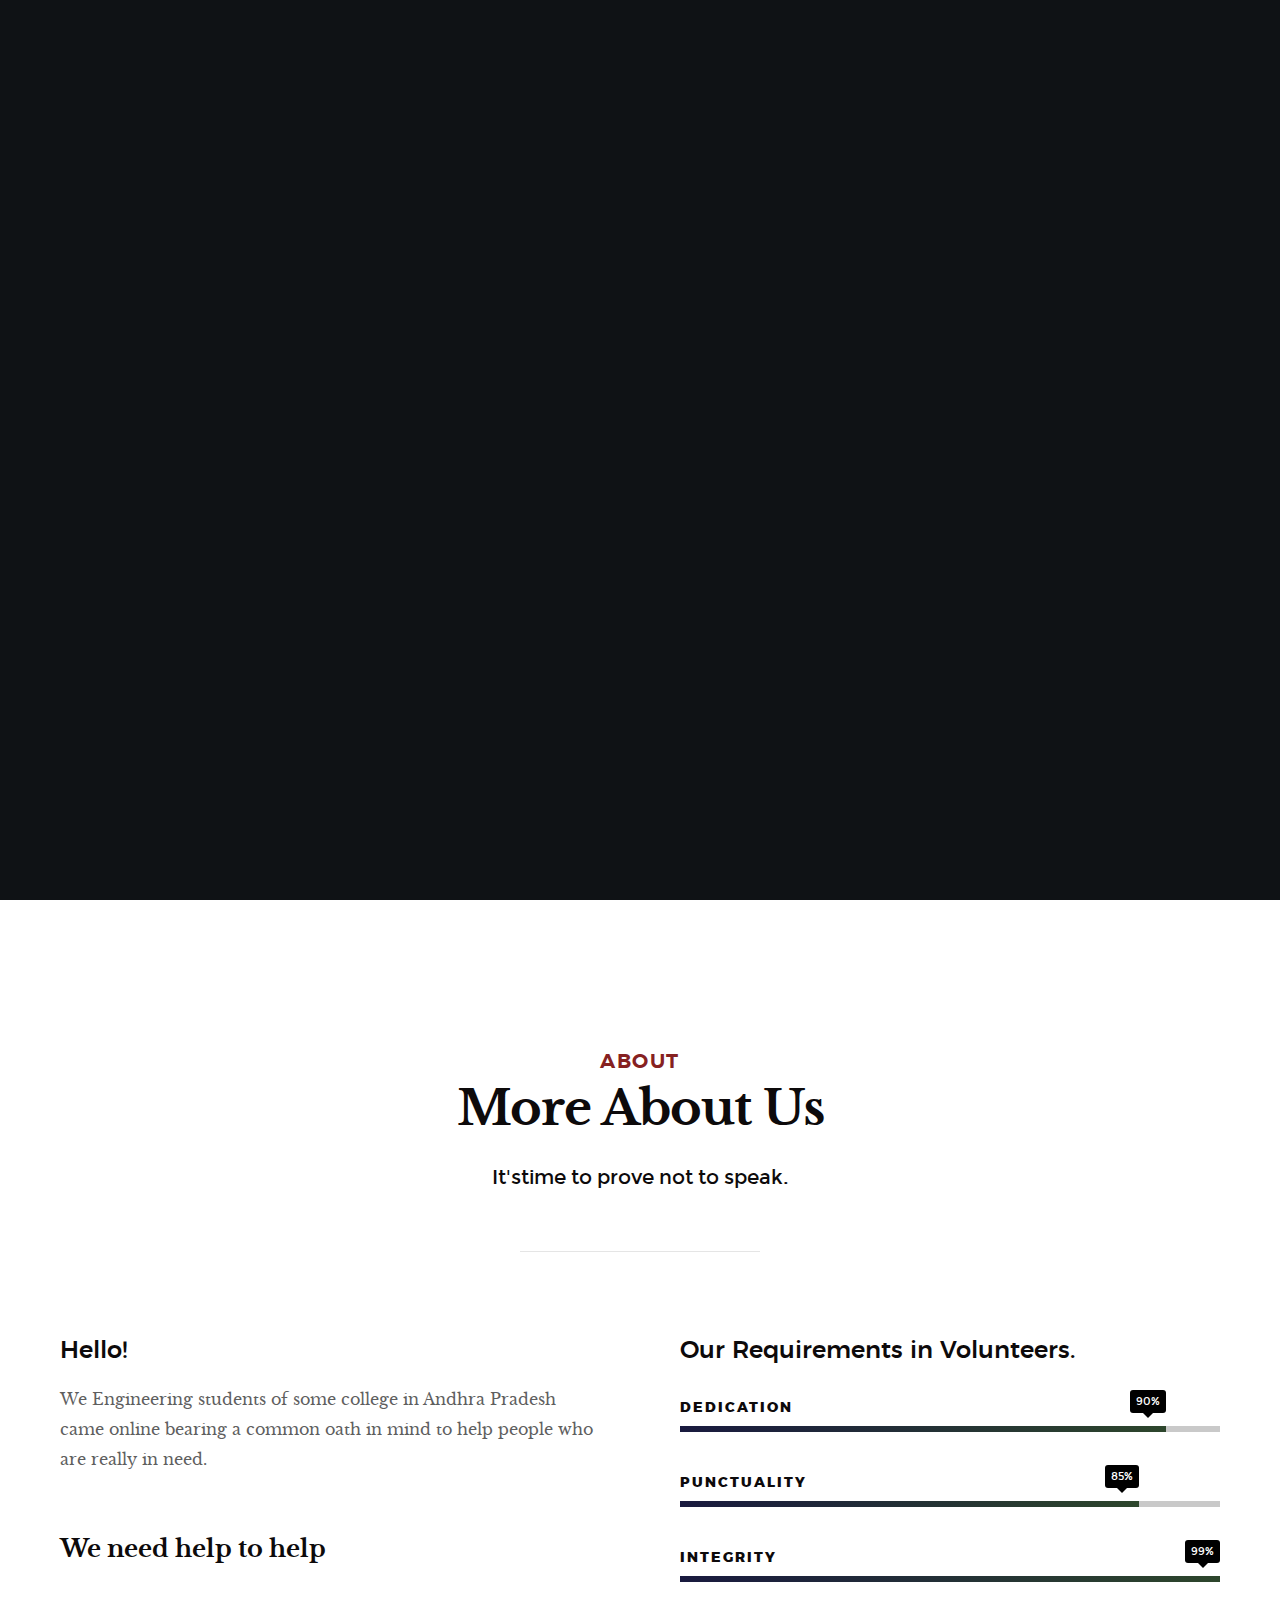
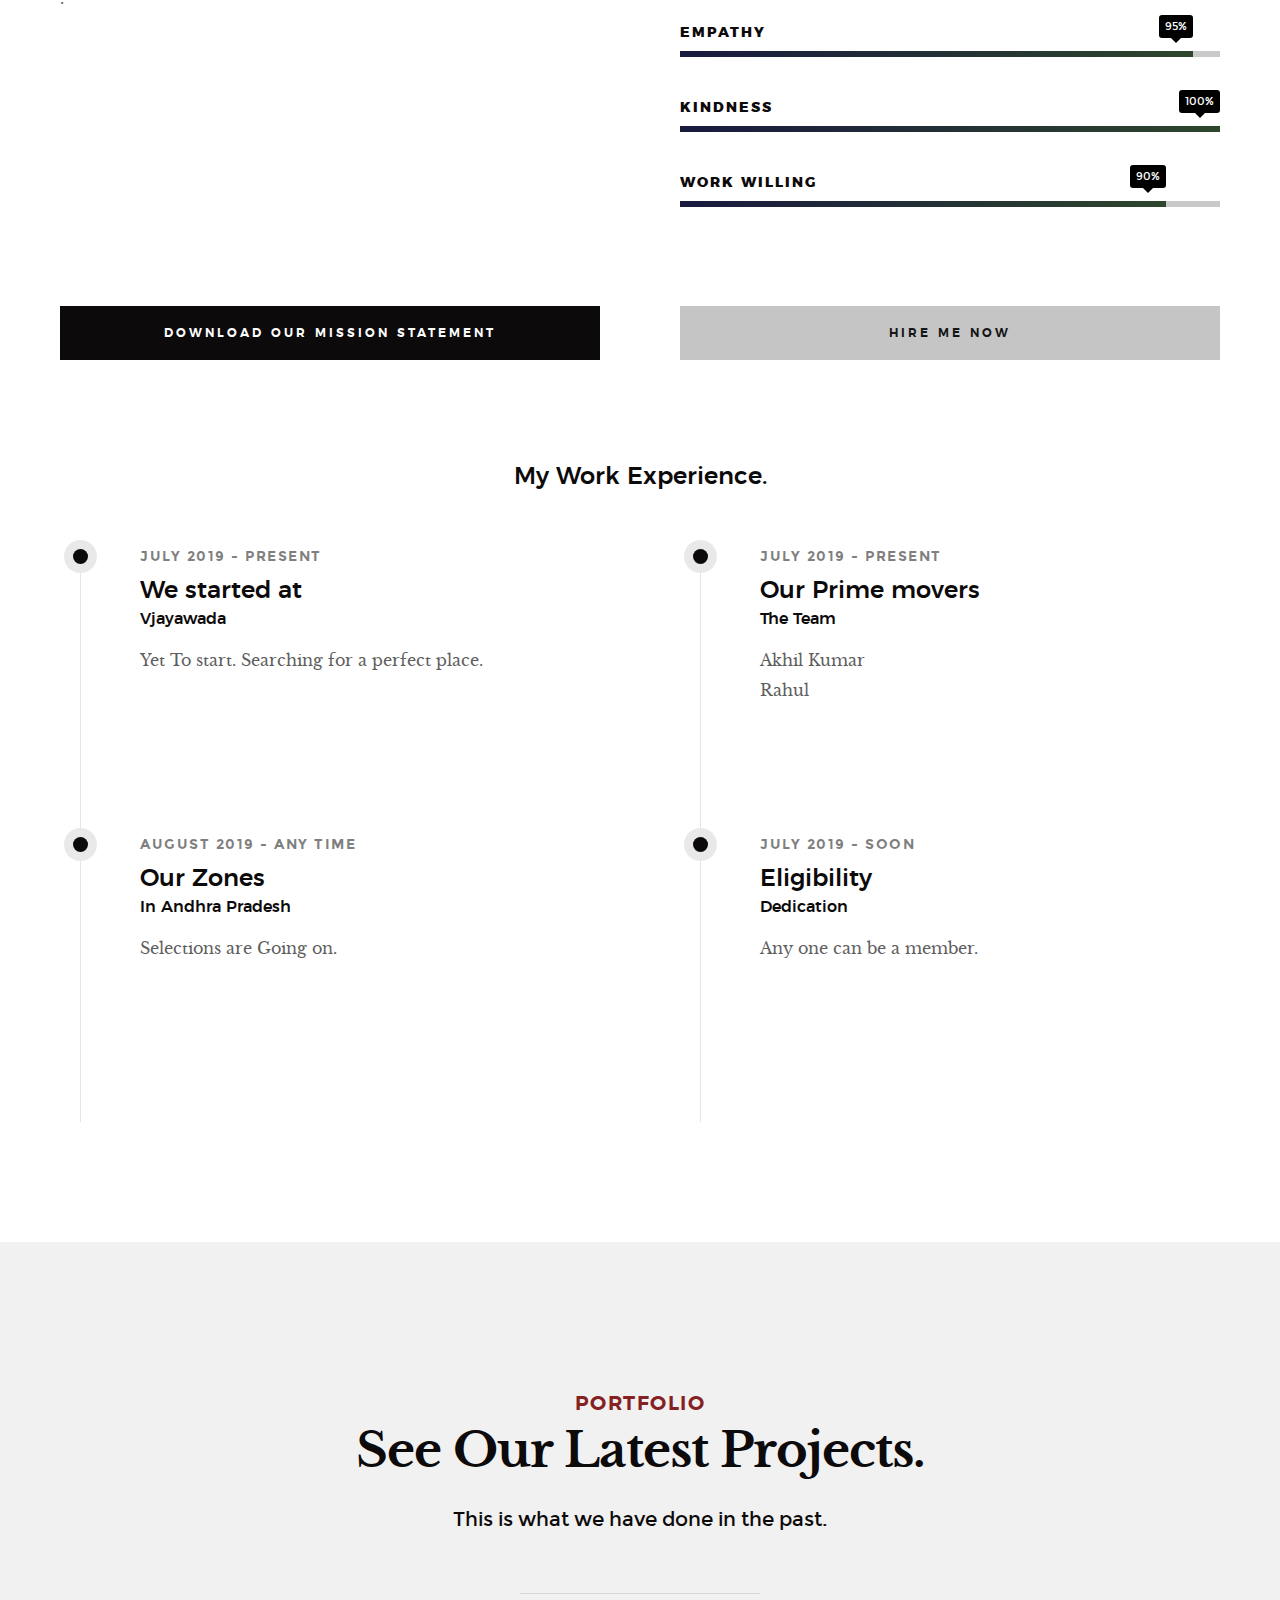
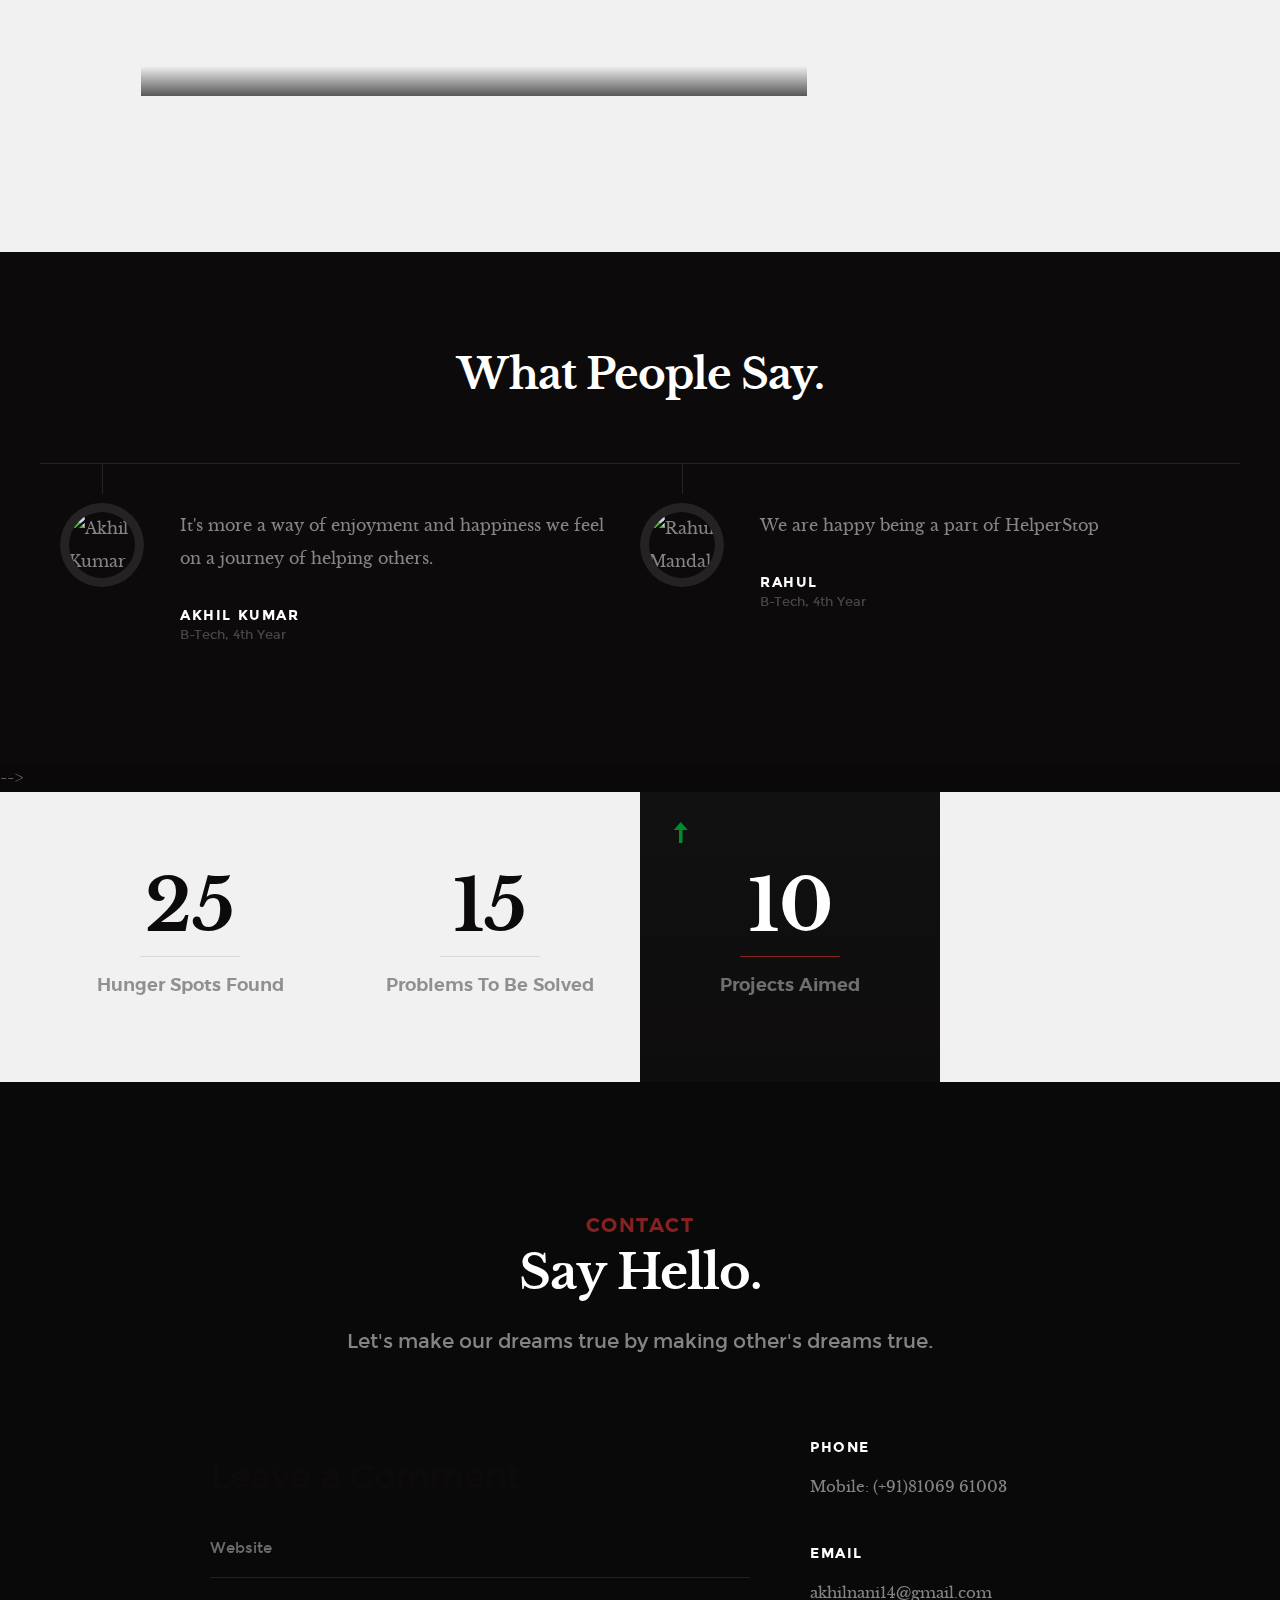
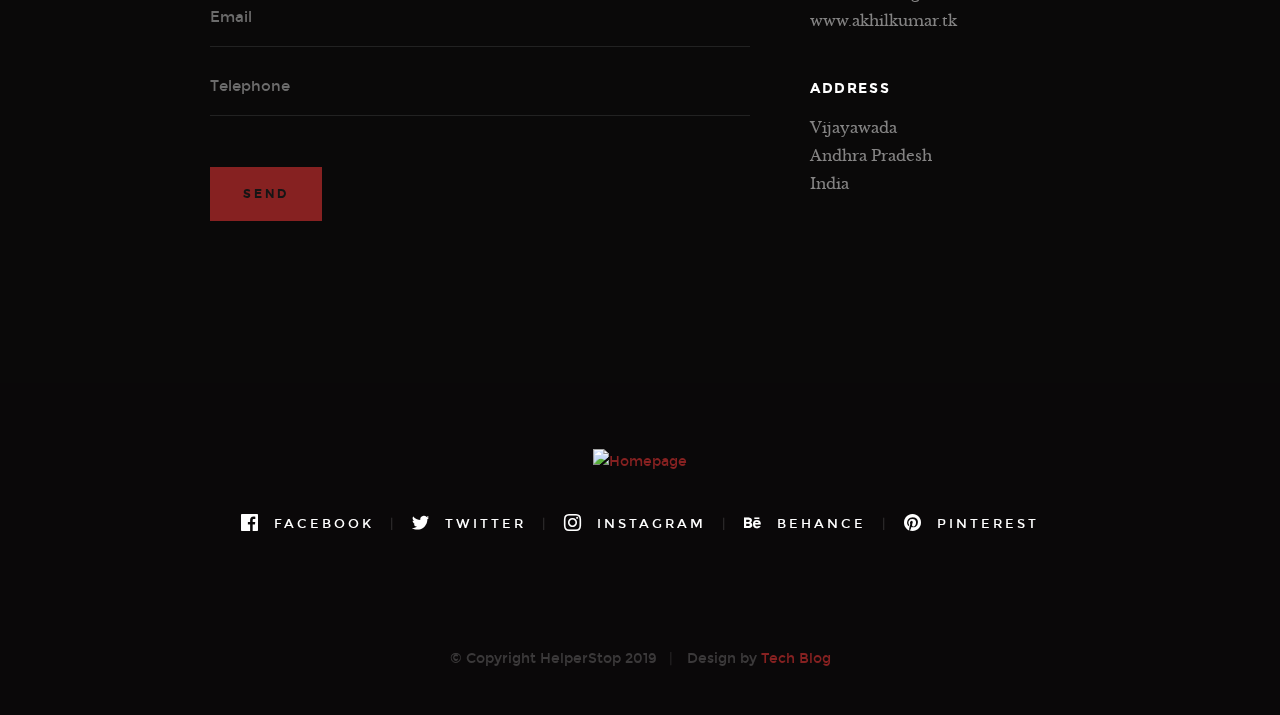
==== index.html @ 64adf46a "projects and author images" ====
﻿<!DOCTYPE html>
<!--[if lt IE 9 ]><html class="no-js oldie" lang="en"> <![endif]-->
<!--[if IE 9 ]><html class="no-js oldie ie9" lang="en"> <![endif]-->
<!--[if (gte IE 9)|!(IE)]><!-->
<html class="no-js" lang="en">
<!--<![endif]-->

<head>

    <!--- basic page needs
    ================================================== -->
    <meta charset="utf-8">
    <title>HelperStop</title>
    <meta name="description" content="A Stop to the Helpers">
    <meta name="author" content="Akhil,Rahul">

    <!-- mobile specific metas
    ================================================== -->
    <meta name="viewport" content="width=device-width, initial-scale=1">

    <!-- CSS
    ================================================== -->
    <link rel="stylesheet" href="css/base.css">
    <link rel="stylesheet" href="css/vendor.css">
    <link rel="stylesheet" href="css/main.css">

    <!-- script
    ================================================== -->
    <script src="js/modernizr.js"></script>
    <script src="js/pace.min.js"></script>

    <!-- favicons
    ================================================== -->
    <link rel="shortcut icon" href="logo.jpeg" type="image/x-icon">
    <link rel="icon" href="logo.jpeg" type="image/x-icon">

</head>

<body id="top">

    <!-- header
    ================================================== -->
    <header class="s-header">

        <div class="header-logo">
            <a class="site-logo" href="index.html"><img src="images/logo.jpeg" alt="Homepage"></a>
        </div>

        <nav class="header-nav-wrap">
            <ul class="header-nav">
                <li class="current"><a class="smoothscroll"  href="#home" title="home">Home</a></li>
                <li><a class="smoothscroll"  href="#about" title="about">About</a></li>
                <li><a class="smoothscroll"  href="#works" title="works">Works</a></li>
                <li><a class="smoothscroll"  href="#blog" title="blog">Blog</a></li>
                <li><a class="smoothscroll"  href="#contact" title="contact">Contact</a></li>
            </ul>
        </nav>

        <a class="header-menu-toggle" href="#0"><span>Menu</span></a>

    </header> <!-- end s-header -->


   <!-- home
   ================================================== -->
   <section id="home" class="s-home page-hero target-section" data-parallax="scroll" data-image-src="images/group.jpg" data-natural-width=3000 data-natural-height=2000 data-position-y=center>

        <div class="overlay"></div>
        <div class="shadow-overlay"></div>

        <div class="home-content">

            <div class="row home-content__main">

                <h3>Hello There</h3>

                <h1>
                    We are the team of HelperStop. </br>
                    We aim at helping people who are really in need. </br>
                 
                </h1>

                <div class="home-content__buttons">
                    <a href="#works" class="smoothscroll btn btn--stroke">
                        Latest Projects
                    </a>
                    <a href="#about" class="smoothscroll btn btn--stroke">
                        More About Us
                    </a>
                </div>

                <div class="home-content__scroll">
                    <a href="#about" class="scroll-link smoothscroll">
                        <span>Scroll Down</span>
                    </a>
                </div>

            </div>

        </div> <!-- end home-content -->

        <ul class="home-social">
            <li>
                <a href="#"><i class="im im-facebook" aria-hidden="true"></i><span>Facebook</span></a>
            </li>
            <li>
                <a href="#"><i class="im im-twitter" aria-hidden="true"></i><span>Twiiter</span></a>
            </li>
            <li>
                <a href="#"><i class="im im-instagram" aria-hidden="true"></i><span>Instagram</span></a>
            </li>
            <li>
                <a href="#"><i class="im im-behance" aria-hidden="true"></i><span>Behance</span></a>
            </li>
            <li>
                <a href="#"><i class="im im-pinterest" aria-hidden="true"></i><span>Pinterest</span></a>
            </li>
        </ul> 
        <!-- end home-social -->

    </section> <!-- end s-home -->


    <!-- about
    ================================================== -->
    <section id="about" class="s-about target-section">
        
        <div class="row narrow section-intro has-bottom-sep">
            <div class="col-full text-center">
                <h3>About</h3>
                <h1>More About Us</h1>
                <p class="lead">It'stime to prove not to speak.</p>
            </div>
        </div>

        <div class="row about-content">

            <div class="col-six tab-full left">
                <h3>Hello!</h3>

                <p>We Engineering students of some college in Andhra Pradesh came online bearing a common oath in mind to help people who are really in need.</p>

                <p>
                <b><h3>We need help to help</h3></b>.	
                </p>
            </div>

            <div class="col-six tab-full right">
                <h3>Our Requirements in Volunteers.</h3>

                <ul class="skill-bars">
                    <li>
                    <div class="progress percent90"><span>90%</span></div>
                    <strong>Dedication</strong>
                    </li>
                    <li>
                    <div class="progress percent85"><span>85%</span></div>
                    <strong>Punctuality</strong>
                    </li>
                    <li>
                    <div class="progress percent99"><span>99%</span></div>
                    <strong>Integrity</strong>
                    </li>
                    <li>
                    <div class="progress percent95"><span>95%</span></div>
                    <strong>Empathy</strong>
                    </li>
                    <li>
                    <div class="progress percent100"><span>100%</span></div>
                    <strong>Kindness</strong>
                    </li>   
                    <li>
                    <div class="progress percent90"><span>90%</span></div>
                    <strong>Work Willing</strong>
                    </li>   
                </ul>
            </div>

        </div> <!-- end about-content -->

        <div class="row about-content about-content--buttons">

            <div class="col-six tab-full left">
                <a href="AkhilKumarPenugondaResume.pdf" class="btn btn--primary full-width" download >Download our Mission Statement</a>
            </div>
            <div class="col-six tab-full right">
                <a href="https://forms.gle/EkLf63DXoW6tfyww8" class="btn full-width">Hire Me Now</a>
            </div>

        </div> <!-- end about-content buttons -->

        <div class="row about-content about-content--timeline">

            <div class="col-full text-center">
                <h3>My Work Experience.</h3>
            </div>

            <div class="col-six tab-full left">
                <div class="timeline">

                    <div class="timeline__block">
                        <div class="timeline__bullet"></div>
                        <div class="timeline__header">
                            <p class="timeline__timeframe">July 2019 - Present</p>
                            <h3>We started at</h3>
                            <h5>Vjayawada</h5>
                        </div>
                        <div class="timeline__desc">
                            <p>Yet To start. Searching for a perfect place.</p>
                        </div>
                    </div> <!-- end timeline__block -->

                    <div class="timeline__block">
                        <div class="timeline__bullet"></div>
                        <div class="timeline__header">
                            <p class="timeline__timeframe">August 2019 - Any Time</p>
                            <h3>Our Zones</h3>
                            <h5>In Andhra Pradesh</h5>
                        </div>
                        <div class="timeline__desc">	
                            <p>Selections are Going on.</p>
                        </div>
                    </div> <!-- end timeline__block -->

                </div> <!-- end timeline -->
            </div> <!-- end left -->

            <div class="col-six tab-full right">
                <div class="timeline">

                    <div class="timeline__block">
                        <div class="timeline__bullet"></div>
                        <div class="timeline__header">
                            <p class="timeline__timeframe">July 2019 - Present</p>
                            <h3>Our Prime movers</h3>
                            <h5>The Team</h5>
                        </div>
                        <div class="timeline__desc">
                            <p>Akhil Kumar</br>Rahul</br></p>
                        </div>
                    </div> <!-- end timeline__block -->

                    <div class="timeline__block">
                        <div class="timeline__bullet"></div>
                        <div class="timeline__header">
                            <p class="timeline__timeframe">July 2019 - Soon</p>
                            <h3>Eligibility</h3>
                            <h5>Dedication</h5>
                        </div>
                        <div class="timeline__desc">
                            <p>Any one can be a member.</p>
                        </div>
                    </div> <!-- end timeline__block -->

                </div> <!-- end timeline -->
            </div> <!-- end right -->

        </div> <!-- end about-content timeline -->

    </section> <!-- end about -->
    

    <!-- works
    ================================================== -->
    <section id="works" class="s-works target-section">

        <div class="row narrow section-intro has-bottom-sep">
            <div class="col-full">
                <h3>Portfolio</h3>
                <h1>See Our Latest Projects.</h1>
                
                <p class="lead">This is what we have done in the past.</p>
            </div>
        </div>

        <div class="row masonry-wrap">
            <div class="masonry">

                <div class="masonry__brick">
                    <div class="item-folio">

                        <div class="item-folio__thumb">
                            <a href="images/portfolio/gallery/group1.jpg" class="thumb-link" title="On a Hill" data-size="1050x700">
                                <img src="images/portfolio/group1.jpg" 
                                     srcset="images/portfolio/group1.jpg 1x, images/portfolio/group1.jpg 2x" alt="">
                                <span class="shadow-overlay"></span>
                            </a>
                        </div>

                        <div class="item-folio__text">
                            <h3 class="item-folio__title">
                                On a Hill Top
                            </h3>
                            <p class="item-folio__cat">
                                We Care For Others 
                            </p>
                        </div>

                        <a href="https://www.behance.net/" class="item-folio__project-link" title="Project link">
                            <i class="im im-link"></i>
                        </a>

                        <div class="item-folio__caption">
                            <p>Its all For All.</p>
                        </div>

                    </div> <!-- end item-folio -->
                </div> <!-- end masonry__brick -->

                <div class="masonry__brick">
                    <div class="item-folio">

                        <div class="item-folio__thumb">
                            <a href="images/portfolio/gallery/group2.jpg" class="thumb-link" title="Lighthouse" data-size="1050x700">
                                <img src="images/portfolio/group2.jpg" 
                                     srcset="images/portfolio/group2.jpg 1x, images/portfolio/group2.jpg 2x" alt="">
                                <span class="shadow-overlay"></span>
                            </a>
                        </div>

                        <div class="item-folio__text">
                            <h3 class="item-folio__title">
                                Devotional
                            </h3>
                            <p class="item-folio__cat">
                                Being Devine
                            </p>
                        </div>

                        <a href="https://www.behance.net/" class="item-folio__project-link" title="Project link">
                            <i class="im im-link"></i>
                        </a>

                        <div class="item-folio__caption">
                            <p>Nill</p>
                        </div>

                    </div> <!-- end item-folio -->
                </div> <!-- end masonry__brick -->



            </div>
        </div> <!-- end masonry -->

    </section> <!-- end works -->



    <!-- testimonials
    ================================================== -->
    <div class="s-testimonials">

        <div class="overlay"></div>

        <div class="row testimonials-header">
            <div class="col-full">
                <h1 class="h02">What People Say.</h1>
            </div>
        </div>

        <div class="row testimonials">

            <div class="col-full testimonials__slider">

                <div class="testimonials__slide">
                    <img src="https://i1.rgstatic.net/ii/profile.image/641724917485570-1530010551975_Q512/Akhil_Kumar_Penugonda.jpg" alt="Akhil Kumar" class="testimonials__avatar">
                    <p>It's more a way of enjoyment and happiness we feel on a journey of helping others.</p>
                    <div class="testimonials__author h06">
                        Akhil Kumar
                        <span>B-Tech, 4th Year</span>
                    </div>
                </div>

                <div class="testimonials__slide">
                    <img src="images/avatars/rahul.jpg" alt="Rahul Mandali" class="testimonials__avatar">
                    <p> We are happy being a part of HelperStop</p>
                    <div class="testimonials__author h06">
                        Rahul
                        <span>B-Tech, 4th Year</span>
                    </div>
                </div>

                
                
            </div> <!-- end testimonials__slider -->

        </div> <!-- end testimonials -->

    </div> <!-- end s-testimonials -->
            

-->
    <!-- s-cta
    ================================================== -->
    


    <!-- s-stats
    ================================================== -->
    <section id="stats" class="s-stats">
        <div class="row block-1-4 block-tab-1-2 block-mob-full stats">

            <div class="col-block stats__col ">
                <div class="stats__count">
                    25
                </div>
                <h4>Hunger Spots Found</h4>
            </div>
            <div class="col-block stats__col">
                <div class="stats__count">
                    15
                </div>
                <h4>Problems To Be Solved</h4>
            </div>
            <div class="col-block stats__col stats__col--highlight">
                <div class="stats__upsign">
                    <a href="#"><i class="im im-arrow-up" aria-hidden="true"></i></a>
                </div>
                <div class="stats__count">
                    10
                </div>
                <h4>Projects Aimed</h4>
            </div>
           <!-- <div class="col-block stats__col">
                <div class="stats__count">
                    <a href="#"><i class="im im-arrow-up" aria-hidden="true"></i></a>
                    10
                </div>
                <h4>Group Projects</h4> 
            </div>
-->
        </div>
    </section> <!-- end s-stats -->


    <!-- s-stats
    ================================================== -->
    <section id="contact" class="s-contact target-section">

        <div class="overlay"></div>

        <div class="row narrow section-intro">
            <div class="col-full">
                <h3>Contact</h3>
                <h1>Say Hello.</h1>
                
                <p class="lead">Let's make our dreams true by making other's dreams true.</p>
            </div>
        </div>

        <div class="row contact__main">
            <div class="col-eight tab-full contact__form">
                <h1>Leave a Comment</h1>
<form action="https://getform.io/f/1d05db59-6ff9-4479-94ba-a0eb5fb3a75a" method="POST">
    <fieldset>
<div class="form-field">
    <input type="text" class="full-width" placeholder="Website" name="name"></div>
  <div class="form-field">  <input type="email" id="cEmail"  class="full-width" placeholder="Email" name="email"></div>
  <div class="form-field">  <input type="tel" class="full-width" placeholder="Telephone" name="tel"></div>
    <button type="submit">Send</button>
</fieldset>
</form>           
            </div>
            <div class="col-four tab-full contact__infos">
                <h4 class="h06">Phone</h4>
                <p>
                Mobile: (+91)81069 61003<br>
                
                </p>

                <h4 class="h06">Email</h4>
                <p>akhilnani14@gmail.com<br>
                www.akhilkumar.tk
                </p>

                <h4 class="h06">Address</h4>
                <p>
                Vijayawada<br>
                Andhra Pradesh<br>
                India
                </p>
            </div>

        </div>

    </section> <!-- end s-contact -->


    <!-- footer
    ================================================== -->
    <footer>
        <div class="row">
            <div class="col-full">

                <div class="footer-logo">
                    <a class="footer-site-logo" href="#0"><img src="images/logo.jpeg" alt="Homepage"></a>
                </div>

                <ul class="footer-social">
                    <li><a href="#0">
                        <i class="im im-facebook" aria-hidden="true"></i>
                        <span>Facebook</span>
                    </a></li>
                    <li><a href="#0">
                        <i class="im im-twitter" aria-hidden="true"></i>
                        <span>Twitter</span>
                    </a></li>
                    <li><a href="#0">
                        <i class="im im-instagram" aria-hidden="true"></i>
                        <span>Instagram</span>
                    </a></li>
                    <li><a href="#0">
                        <i class="im im-behance" aria-hidden="true"></i>
                        <span>Behance</span>
                    </a></li>
                    <li><a href="#0">
                        <i class="im im-pinterest" aria-hidden="true"></i>
                        <span>Pinterest</span>
                    </a></li>
                </ul>
                    
            </div>
        </div>

        <div class="row footer-bottom">

            <div class="col-twelve">
                <div class="copyright">
                    <span>© Copyright HelperStop 2019</span> 
                    <span>Design by <a href="https://www.roamerworld.blogspot.com/">Tech Blog</a></span>	
                </div>

                <div class="go-top">
                <a class="smoothscroll" title="Back to Top" href="#top"><i class="im im-arrow-up" aria-hidden="true"></i></a>
                </div>
            </div>

        </div> <!-- end footer-bottom -->

    </footer> <!-- end footer -->


    <!-- photoswipe background
    ================================================== -->
    <div aria-hidden="true" class="pswp" role="dialog" tabindex="-1">

        <div class="pswp__bg"></div>
        <div class="pswp__scroll-wrap">

            <div class="pswp__container">
                <div class="pswp__item"></div>
                <div class="pswp__item"></div>
                <div class="pswp__item"></div>
            </div>

            <div class="pswp__ui pswp__ui--hidden">
                <div class="pswp__top-bar">
                    <div class="pswp__counter"></div><button class="pswp__button pswp__button--close" title="Close (Esc)"></button> <button class="pswp__button pswp__button--share" title=
                    "Share"></button> <button class="pswp__button pswp__button--fs" title="Toggle fullscreen"></button> <button class="pswp__button pswp__button--zoom" title=
                    "Zoom in/out"></button>
                    <div class="pswp__preloader">
                        <div class="pswp__preloader__icn">
                            <div class="pswp__preloader__cut">
                                <div class="pswp__preloader__donut"></div>
                            </div>
                        </div>
                    </div>
                </div>
                <div class="pswp__share-modal pswp__share-modal--hidden pswp__single-tap">
                    <div class="pswp__share-tooltip"></div>
                </div><button class="pswp__button pswp__button--arrow--left" title="Previous (arrow left)"></button> <button class="pswp__button pswp__button--arrow--right" title=
                "Next (arrow right)"></button>
                <div class="pswp__caption">
                    <div class="pswp__caption__center"></div>
                </div>
            </div>

        </div>

    </div><!-- end photoSwipe background -->

    <div id="preloader">
        <div id="loader"></div>
    </div>


    <!-- Java Script
    ================================================== -->
    <script src="js/jquery-3.2.1.min.js"></script>
    <script src="js/plugins.js"></script>
    <script src="js/main.js"></script>

</body>

</html>
---- css/base.css ----
/* =================================================================== 
 *
 *  Hola v1.0 Base Stylesheet
 *  10-02-2017
 *  ------------------------------------------------------------------
 *
 *  TOC:
 *  # Normalize
 *  # Basic/base setup styles
 *      ## Media
 *      ## Typography resets
 *      ## links
 *      ## inputs
 *  # grid
 *      ## medium size devices
 *      ## tablets
 *      ## mobile devices
 *      ## small mobile devices
 *  # block grids
 *      ## medium size devices
 *      ## tablets
 *      ## mobile devices
 *      ## small mobile devices
 *  # MISC
 *
 * =================================================================== */


/* ===================================================================
 * # normalize
 * normalize.css v5.0.0 | MIT License | 
 * github.com/necolas/normalize.css
 *
 * ------------------------------------------------------------------- */

html {
    font-family: sans-serif;
    line-height: 1.15;
    -ms-text-size-adjust: 100%;
    -webkit-text-size-adjust: 100%;
}

body {
    margin: 0;
}

article, aside, footer, header, nav, section {
    display: block;
}

h1 {
    font-size: 2em;
    margin: 0.67em 0;
}

figcaption, figure, main {
    display: block;
}

figure {
    margin: 1em 40px;
}

hr {
    box-sizing: content-box;
    height: 0;
    overflow: visible;
}

pre {
    font-family: monospace, monospace;
    font-size: 1em;
}

a {
    background-color: transparent;
    -webkit-text-decoration-skip: objects;
}

a:active, a:hover {
    outline-width: 0;
}

abbr[title] {
    border-bottom: none;
    text-decoration: underline;
    text-decoration: underline dotted;
}

b, strong {
    font-weight: inherit;
}

b, strong {
    font-weight: bolder;
}

code, kbd, samp {
    font-family: monospace, monospace;
    font-size: 1em;
}

dfn {
    font-style: italic;
}

mark {
    background-color: #ff0;
    color: #000;
}

small {
    font-size: 80%;
}

sub, sup {
    font-size: 75%;
    line-height: 0;
    position: relative;
    vertical-align: baseline;
}

sub {
    bottom: -0.25em;
}

sup {
    top: -0.5em;
}

audio, video {
    display: inline-block;
}

audio:not([controls]) {
    display: none;
    height: 0;
}

img {
    border-style: none;
}

svg:not(:root) {
    overflow: hidden;
}

button, input, optgroup, select, textarea {
    font-family: sans-serif;
    font-size: 100%;
    line-height: 1.15;
    margin: 0;
}

button, input {
    overflow: visible;
}

button, select {
    text-transform: none;
}

button, html [type="button"], [type="reset"], [type="submit"] {
    -webkit-appearance: button;
}

button::-moz-focus-inner, [type="button"]::-moz-focus-inner, [type="reset"]::-moz-focus-inner, [type="submit"]::-moz-focus-inner {
    border-style: none;
    padding: 0;
}

button:-moz-focusring, [type="button"]:-moz-focusring, [type="reset"]:-moz-focusring, [type="submit"]:-moz-focusring {
    outline: 1px dotted ButtonText;
}

fieldset {
    border: 1px solid #c0c0c0;
    margin: 0 2px;
    padding: 0.35em 0.625em 0.75em;
}

legend {
    box-sizing: border-box;
    color: inherit;
    display: table;
    max-width: 100%;
    padding: 0;
    white-space: normal;
}

progress {
    display: inline-block;
    vertical-align: baseline;
}

textarea {
    overflow: auto;
}

[type="checkbox"], [type="radio"] {
    box-sizing: border-box;
    padding: 0;
}

[type="number"]::-webkit-inner-spin-button, [type="number"]::-webkit-outer-spin-button {
    height: auto;
}

[type="search"] {
    -webkit-appearance: textfield;
    outline-offset: -2px;
}

[type="search"]::-webkit-search-cancel-button, [type="search"]::-webkit-search-decoration {
    -webkit-appearance: none;
}

::-webkit-file-upload-button {
    -webkit-appearance: button;
    font: inherit;
}

details, menu {
    display: block;
}

summary {
    display: list-item;
}

canvas {
    display: inline-block;
}

template {
    display: none;
}

[hidden] {
    display: none;
}


/* ===================================================================
 * # basic/base setup styles - (_basic.scss)
 *
 * ------------------------------------------------------------------- */

html {
    font-size: 62.5%;
    box-sizing: border-box;
}

*, *::before, *::after {
    box-sizing: inherit;
}

body {
    font-weight: normal;
    line-height: 1;
    word-wrap: break-word;
    text-rendering: optimizeLegibility;
    -webkit-overflow-scrolling: touch;
    -webkit-text-size-adjust: none;
}

body, input, button {
    -moz-osx-font-smoothing: grayscale;
    -webkit-font-smoothing: antialiased;
}


/* ------------------------------------------------------------------- 
 * ## Media - (_basic.scss)
 * ------------------------------------------------------------------- */

img, video {
    max-width: 100%;
    height: auto;
}


/* ------------------------------------------------------------------- 
 * ## Typography resets - (_basic.scss)
 * ------------------------------------------------------------------- */

div, dl, dt, dd, ul, ol, li, h1, h2, h3, h4, h5, h6, pre, form, p, blockquote, th, td {
    margin: 0;
    padding: 0;
}

h1, h2, h3, h4, h5, h6 {
    -webkit-font-smoothing: auto;
    -webkit-font-smoothing: antialiased;
    -webkit-font-variant-ligatures: common-ligatures;
    -moz-font-variant-ligatures: common-ligatures;
    font-variant-ligatures: common-ligatures;
    text-rendering: optimizeLegibility;
}

em, i {
    font-style: italic;
    line-height: inherit;
}

strong, b {
    font-weight: bold;
    line-height: inherit;
}

small {
    font-size: 60%;
    line-height: inherit;
}

ol, ul {
    list-style: none;
}

li {
    display: block;
}


/* ------------------------------------------------------------------- 
 * ## links - (_basic.scss)
 * ------------------------------------------------------------------- */

a {
    text-decoration: none;
    line-height: inherit;
}

a img {
    border: none;
}


/* ------------------------------------------------------------------- 
 * ## inputs - (_basic.scss)
 * ------------------------------------------------------------------- */

fieldset {
    margin: 0;
    padding: 0;
}

input[type="email"], 
input[type="number"], 
input[type="search"], 
input[type="text"], 
input[type="tel"], 
input[type="url"], 
input[type="password"], textarea {
    -webkit-appearance: none;
    -moz-appearance: none;
    -ms-appearance: none;
    -o-appearance: none;
    appearance: none;
}


/* ===================================================================
 * # grid - (_grid.scss)
 *
 * ------------------------------------------------------------------- */

.row {
    width: 94%;
    max-width: 1200px;
    margin: 0 auto;
}

.row:after {
    content: "";
    display: table;
    clear: both;
}

.row .row {
    width: auto;
    max-width: none;
    margin-left: -20px;
    margin-right: -20px;
}


/* column blocks
 * -------------------------------------- */

[class*="col-"] {
    float: left;
}

[class*="col-"] + [class*="col-"].end {
    float: right;
}

[class*="col-"] {
    padding: 0 20px;
}


/* column width classes 
 * -------------------------------------- */

.col-one {
    width: 8.33333%;
}

.col-two, .col-1-6 {
    width: 16.66667%;
}

.col-three, .col-1-4 {
    width: 25%;
}

.col-four, .col-1-3 {
    width: 33.33333%;
}

.col-five {
    width: 41.66667%;
}

.col-six, .col-1-2 {
    width: 50%;
}

.col-seven {
    width: 58.33333%;
}

.col-eight, .col-2-3 {
    width: 66.66667%;
}

.col-nine, .col-3-4 {
    width: 75%;
}

.col-ten, .col-5-6 {
    width: 83.33333%;
}

.col-eleven {
    width: 91.66667%;
}

.col-twelve, .col-full {
    width: 100%;
}


/* ------------------------------------------------------------------- 
 * ## medium size devices - (_grid.scss)
 * ------------------------------------------------------------------- */

@media only screen and (max-width: 1200px) {
    .row .row {
        margin-left: -15px;
        margin-right: -15px;
    }
    [class*="col-"] {
        padding: 0 15px;
    }
    .md-two, .md-1-6 {
        width: 16.66667%;
    }
    .md-one {
        width: 8.33333%;
    }
    .md-three, .md-1-4 {
        width: 25%;
    }
    .md-four, .md-1-3 {
        width: 33.33333%;
    }
    .md-five {
        width: 41.66667%;
    }
    .md-six, .md-1-2 {
        width: 50%;
    }
    .md-seven {
        width: 58.33333%;
    }
    .md-eight, .md-2-3 {
        width: 66.66667%;
    }
    .md-nine, .md-3-4 {
        width: 75%;
    }
    .md-ten, .md-5-6 {
        width: 83.33333%;
    }
    .md-eleven {
        width: 91.66667%;
    }
    .md-twelve, .md-full {
        width: 100%;
    }
}


/* ------------------------------------------------------------------- 
 * ## tablets - (_grid.scss)
 * ------------------------------------------------------------------- */

@media only screen and (max-width: 800px) {
    .row {
        width: 90%;
    }
    .tab-1-4 {
        width: 25%;
    }
    .tab-1-3 {
        width: 33.33333%;
    }
    .tab-1-2 {
        width: 50%;
    }
    .tab-2-3 {
        width: 66.66667%;
    }
    .tab-3-4 {
        width: 75%;
    }
    .tab-full {
        width: 100%;
    }
}


/* ------------------------------------------------------------------- 
 * ## mobile devices - (_grid.scss)
 * ------------------------------------------------------------------- */

@media only screen and (max-width: 600px) {
    .row {
        width: auto;
        padding-left: 25px;
        padding-right: 25px;
    }
    .row .row {
        margin-left: -10px;
        margin-right: -10px;
    }
    [class*="col-"] {
        padding: 0 10px;
    }
    .mob-1-4 {
        width: 25%;
    }
    .mob-1-3 {
        width: 33.33333%;
    }
    .mob-1-2 {
        width: 50%;
    }
    .mob-2-3 {
        width: 66.66667%;
    }
    .mob-3-4 {
        width: 75%;
    }
    .mob-full {
        width: 100%;
    }
}


/* ------------------------------------------------------------------- 
 * ## small mobile devices - (_grid.scss) 
 * ------------------------------------------------------------------- */


/* stack columns on small mobile devices
 * ------------------------------------------------------------------- */

@media only screen and (max-width: 400px) {
    .row .row {
        padding-left: 0;
        padding-right: 0;
        margin-left: 0;
        margin-right: 0;
    }
    [class*="col-"] {
        width: 100% !important;
        float: none !important;
        clear: both !important;
        margin-left: 0;
        margin-right: 0;
        padding: 0;
    }
    [class*="col-"] + [class*="col-"].end {
        float: none;
    }
}


/* ===================================================================
 * # block grids - (_grid.scss)
 * ------------------------------------------------------------------- */


/*   Equally-sized columns define at row level
 * ------------------------------------------------------------------- */

[class*="block-"]:after {
    content: "";
    display: table;
    clear: both;
}

.block-1-6 .col-block {
    width: 16.66667%;
}

.block-1-5 .col-block {
    width: 20%;
}

.block-1-4 .col-block {
    width: 25%;
}

.block-1-3 .col-block {
    width: 33.33333%;
}

.block-1-2 .col-block {
    width: 50%;
}


/**
 * Clearing for block grid columns. Allow columns with 
 * different heights to align properly.
 */

.block-1-6 .col-block:nth-child(6n+1), 
.block-1-5 .col-block:nth-child(5n+1), 
.block-1-4 .col-block:nth-child(4n+1), 
.block-1-3 .col-block:nth-child(3n+1), 
.block-1-2 .col-block:nth-child(2n+1) {
    clear: both;
}


/* ------------------------------------------------------------------- 
 * ## medium size devices - (_grid.scss)
 * ------------------------------------------------------------------- */

@media only screen and (max-width: 1200px) {
    .block-m-1-6 .col-block {
        width: 16.66667%;
    }
    .block-m-1-5 .col-block {
        width: 20%;
    }
    .block-m-1-4 .col-block {
        width: 25%;
    }
    .block-m-1-3 .col-block {
        width: 33.33333%;
    }
    .block-m-1-2 .col-block {
        width: 50%;
    }
    .block-m-full .col-block {
        width: 100%;
        clear: both;
    }
    [class*="block-m-"] .bgrid:nth-child(n) {
        clear: none;
    }
    .block-m-1-6 .col-block:nth-child(6n+1), 
    .block-m-1-5 .col-block:nth-child(5n+1), 
    .block-m-1-4 .col-block:nth-child(4n+1), 
    .block-m-1-3 .col-block:nth-child(3n+1), 
    .block-m-1-2 .col-block:nth-child(2n+1) {
        clear: both;
    }
}


/* ------------------------------------------------------------------- 
 * ## tablets - (_grid.scss)
 * ------------------------------------------------------------------- */

@media only screen and (max-width: 800px) {
    .block-tab-1-6 .col-block {
        width: 16.66667%;
    }
    .block-tab-1-5 .col-block {
        width: 20%;
    }
    .block-tab-1-4 .col-block {
        width: 25%;
    }
    .block-tab-1-3 .col-block {
        width: 33.33333%;
    }
    .block-tab-1-2 .col-block {
        width: 50%;
    }
    .block-tab-full .col-block {
        width: 100%;
        clear: both;
    }
    [class*="block-tab-"] .bgrid:nth-child(n) {
        clear: none;
    }
    .block-tab-1-6 .col-block:nth-child(6n+1), 
    .block-tab-1-6 .col-block:nth-child(5n+1), 
    .block-tab-1-4 .col-block:nth-child(4n+1), 
    .block-tab-1-3 .col-block:nth-child(3n+1), 
    .block-tab-1-2 .col-block:nth-child(2n+1) {
        clear: both;
    }
}


/* ------------------------------------------------------------------- 
 * ## mobile devices - (_grid.scss)
 * ------------------------------------------------------------------- */

@media only screen and (max-width: 600px) {
    .block-mob-1-6 .col-block {
        width: 16.66667%;
    }
    .block-mob-1-5 .col-block {
        width: 20%;
    }
    .block-mob-1-4 .col-block {
        width: 25%;
    }
    .block-mob-1-3 .col-block {
        width: 33.33333%;
    }
    .block-mob-1-2 .col-block {
        width: 50%;
    }
    .block-mob-full .col-block {
        width: 100%;
        clear: both;
    }
    [class*="block-mob-"] .bgrid:nth-child(n) {
        clear: none;
    }
    .block-mob-1-6 .col-block:nth-child(6n+1), 
    .block-mob-1-5 .col-block:nth-child(5n+1), 
    .block-mob-1-4 .col-block:nth-child(4n+1), 
    .block-mob-1-3 .col-block:nth-child(3n+1), 
    .block-mob-1-2 .col-block:nth-child(2n+1) {
        clear: both;
    }
}


/* ------------------------------------------------------------------- 
 * ## small mobile devices - (_grid.scss) 
 * ------------------------------------------------------------------- */


/* stack columns on small mobile devices
 * ------------------------------------------------------------------- */

@media only screen and (max-width: 400px) {
    .stack .col-block {
        width: 100% !important;
        float: none !important;
        clear: both !important;
        margin-left: 0;
        margin-right: 0;
    }
}


/* ===================================================================
 * # MISC  - (_grid.scss)
 *
 * ------------------------------------------------------------------- */

.group:after {
    content: "";
    display: table;
    clear: both;
}


/* Misc Helper Styles
 * -------------------------------------- */

.is-hidden {
    display: none;
}

.is-invisible {
    visibility: hidden;
}

.antialiased {
    -webkit-font-smoothing: antialiased;
    -moz-osx-font-smoothing: grayscale;
}

.overflow-hidden {
    overflow: hidden;
}

.remove-bottom {
    margin-bottom: 0;
}

.half-bottom {
    margin-bottom: 1.5rem !important;
}

.add-bottom {
    margin-bottom: 3rem !important;
}

.no-border {
    border: none;
}

.full-width {
    width: 100%;
}

.text-center {
    text-align: center;
}

.text-left {
    text-align: left;
}

.text-right {
    text-align: right;
}

.pull-left {
    float: left;
}

.pull-right {
    float: right;
}

.align-center {
    margin-left: auto;
    margin-right: auto;
    text-align: center;
}
---- css/vendor.css ----
/* =================================================================== 
 *
 *  Hola v1.0 Vendor/Third Party CSS 
 *  10-02-2017
 *  ------------------------------------------------------------------
 *
 *  TOC:
 *  # Slick slider
 *  # PhotoSwipe Skin
 *  # Prettyprint GitHub Theme
 *
 * =================================================================== */


/* ===================================================================
 * # slick slider
 *
 * ------------------------------------------------------------------- */

.slick-slider {
    position: relative;
    display: block;
    box-sizing: border-box;
    -webkit-touch-callout: none;
    -webkit-user-select: none;
    -khtml-user-select: none;
    -moz-user-select: none;
    -ms-user-select: none;
    user-select: none;
    -ms-touch-action: pan-y;
    touch-action: pan-y;
    -webkit-tap-highlight-color: transparent;
}

.slick-list {
    position: relative;
    overflow: hidden;
    display: block;
    margin: 0;
    padding: 0;
}

.slick-list:focus {
    outline: none;
}

.slick-list.dragging {
    cursor: pointer;
    cursor: hand;
}

.slick-slider .slick-track, .slick-slider .slick-list {
    -webkit-transform: translate3d(0, 0, 0);
    -moz-transform: translate3d(0, 0, 0);
    -ms-transform: translate3d(0, 0, 0);
    -o-transform: translate3d(0, 0, 0);
    transform: translate3d(0, 0, 0);
}

.slick-track {
    position: relative;
    left: 0;
    top: 0;
    display: block;
}

.slick-track:before, .slick-track:after {
    content: "";
    display: table;
}

.slick-track:after {
    clear: both;
}

.slick-loading .slick-track {
    visibility: hidden;
}

.slick-slide {
    float: left;
    height: 100%;
    min-height: 1px;
    display: none;
}

[dir="rtl"] .slick-slide {
    float: right;
}

.slick-slide img {
    display: block;
}

.slick-slide.slick-loading img {
    display: none;
}

.slick-slide.dragging img {
    pointer-events: none;
}

.slick-initialized .slick-slide {
    display: block;
}

.slick-loading .slick-slide {
    visibility: hidden;
}

.slick-vertical .slick-slide {
    display: block;
    height: auto;
    border: 1px solid transparent;
}

.slick-arrow.slick-hidden {
    display: none;
}


/*! PhotoSwipe main CSS by Dmitry Semenov | photoswipe.com | MIT license */


/*
	Styles for basic PhotoSwipe functionality (sliding area, open/close transitions)
*/


/* pswp = photoswipe */

.pswp {
    display: none;
    position: absolute;
    width: 100%;
    height: 100%;
    left: 0;
    top: 0;
    overflow: hidden;
    -ms-touch-action: none;
    touch-action: none;
    z-index: 1500;
    -webkit-text-size-adjust: 100%;
    /* create separate layer, to avoid paint on window.onscroll in webkit/blink */
    -webkit-backface-visibility: hidden;
    outline: none;
}

.pswp * {
    -webkit-box-sizing: border-box;
    box-sizing: border-box;
}

.pswp img {
    max-width: none;
}


/* style is added when JS option showHideOpacity is set to true */

.pswp--animate_opacity {
    /* 0.001, because opacity:0 doesn't trigger Paint action, which causes lag at start of transition */
    opacity: 0.001;
    will-change: opacity;
    /* for open/close transition */
    -webkit-transition: opacity 333ms cubic-bezier(0.4, 0, 0.22, 1);
    transition: opacity 333ms cubic-bezier(0.4, 0, 0.22, 1);
}

.pswp--open {
    display: block;
}

.pswp--zoom-allowed .pswp__img {
    /* autoprefixer: off */
    cursor: -webkit-zoom-in;
    cursor: -moz-zoom-in;
    cursor: zoom-in;
}

.pswp--zoomed-in .pswp__img {
    /* autoprefixer: off */
    cursor: -webkit-grab;
    cursor: -moz-grab;
    cursor: grab;
}

.pswp--dragging .pswp__img {
    /* autoprefixer: off */
    cursor: -webkit-grabbing;
    cursor: -moz-grabbing;
    cursor: grabbing;
}


/*
	Background is added as a separate element.
	As animating opacity is much faster than animating rgba() background-color.
*/

.pswp__bg {
    position: absolute;
    left: 0;
    top: 0;
    width: 100%;
    height: 100%;
    background: #000;
    opacity: 0;
    -webkit-transform: translateZ(0);
    transform: translateZ(0);
    -webkit-backface-visibility: hidden;
    will-change: opacity;
}

.pswp__scroll-wrap {
    position: absolute;
    left: 0;
    top: 0;
    width: 100%;
    height: 100%;
    overflow: hidden;
}

.pswp__container, .pswp__zoom-wrap {
    -ms-touch-action: none;
    touch-action: none;
    position: absolute;
    left: 0;
    right: 0;
    top: 0;
    bottom: 0;
}


/* Prevent selection and tap highlights */

.pswp__container, .pswp__img {
    -webkit-user-select: none;
    -moz-user-select: none;
    -ms-user-select: none;
    user-select: none;
    -webkit-tap-highlight-color: transparent;
    -webkit-touch-callout: none;
}

.pswp__zoom-wrap {
    position: absolute;
    width: 100%;
    -webkit-transform-origin: left top;
    -ms-transform-origin: left top;
    transform-origin: left top;
    /* for open/close transition */
    -webkit-transition: -webkit-transform 333ms cubic-bezier(0.4, 0, 0.22, 1);
    transition: transform 333ms cubic-bezier(0.4, 0, 0.22, 1);
}

.pswp__bg {
    will-change: opacity;
    /* for open/close transition */
    -webkit-transition: opacity 333ms cubic-bezier(0.4, 0, 0.22, 1);
    transition: opacity 333ms cubic-bezier(0.4, 0, 0.22, 1);
}

.pswp--animated-in .pswp__bg, .pswp--animated-in .pswp__zoom-wrap {
    -webkit-transition: none;
    transition: none;
}

.pswp__container, .pswp__zoom-wrap {
    -webkit-backface-visibility: hidden;
}

.pswp__item {
    position: absolute;
    left: 0;
    right: 0;
    top: 0;
    bottom: 0;
    overflow: hidden;
}

.pswp__img {
    position: absolute;
    width: auto;
    height: auto;
    top: 0;
    left: 0;
}


/*
	stretched thumbnail or div placeholder element (see below)
	style is added to avoid flickering in webkit/blink when layers overlap
*/

.pswp__img--placeholder {
    -webkit-backface-visibility: hidden;
}


/*
	div element that matches size of large image
	large image loads on top of it
*/

.pswp__img--placeholder--blank {
    background: #222;
}

.pswp--ie .pswp__img {
    width: 100% !important;
    height: auto !important;
    left: 0;
    top: 0;
}


/*
	Error message appears when image is not loaded
	(JS option errorMsg controls markup)
*/

.pswp__error-msg {
    position: absolute;
    left: 0;
    top: 50%;
    width: 100%;
    text-align: center;
    font-size: 14px;
    line-height: 16px;
    margin-top: -8px;
    color: #CCC;
}

.pswp__error-msg a {
    color: #CCC;
    text-decoration: underline;
}


/* ===================================================================
 * # PhotoSwipe Skin
 *
 * ------------------------------------------------------------------- */


/*
    Contents:

    1. Buttons
    2. Share modal and links
    3. Index indicator ("1 of X" counter)
    4. Caption
    5. Loading indicator
    6. Additional styles (root element, top bar, idle state, hidden state, etc.)
*/


/* -------------------------------------------------------------------
 * ## 1. buttons
 * ------------------------------------------------------------------- */


/* <button> css reset */

.pswp__button {
    width: 44px;
    height: 44px;
    line-height: 1;
    position: relative;
    background: none;
    cursor: pointer;
    overflow: visible;
    -webkit-appearance: none;
    display: block;
    border: 0;
    padding: 0;
    margin: 0;
    float: right;
    opacity: 0.6;
    -webkit-transition: opacity 0.2s;
    transition: opacity 0.2s;
    -webkit-box-shadow: none;
    box-shadow: none;
}

.pswp__button:focus, .pswp__button:hover {
    opacity: 1;
    background-color: transparent;
}

.pswp__button:active {
    outline: none;
    opacity: 0.9;
}

.pswp__button::-moz-focus-inner {
    padding: 0;
    border: 0;
}


/* 
pswp__ui--over-close class it added when mouse is 
over element that should close gallery 
*/

.pswp__ui--over-close .pswp__button--close {
    opacity: 1;
}

.pswp__button, .pswp__button--arrow--left:before, .pswp__button--arrow--right:before {
    background: url(../images/photoswipe/default-skin.png) 0 0 no-repeat;
    background-size: 264px 88px;
    width: 44px;
    height: 44px;
}

@media (-webkit-min-device-pixel-ratio: 1.1), (-webkit-min-device-pixel-ratio: 1.09375), (min-resolution: 105dpi), (min-resolution: 1.1dppx) {
    /* Serve SVG sprite if browser supports SVG and resolution is more than 105dpi */
    .pswp--svg .pswp__button, .pswp--svg .pswp__button--arrow--left:before, .pswp--svg .pswp__button--arrow--right:before {
        background-image: url(images/photoswipe/default-skin.svg);
    }
    .pswp--svg .pswp__button--arrow--left, .pswp--svg .pswp__button--arrow--right {
        background: none;
    }
}

.pswp__button--close {
    background-position: 0 -44px;
}

.pswp__button--share {
    background-position: -44px -44px;
}

.pswp__button--fs {
    display: none;
}

.pswp--supports-fs .pswp__button--fs {
    display: block;
}

.pswp--fs .pswp__button--fs {
    background-position: -44px 0;
}

.pswp__button--zoom {
    display: none;
    background-position: -88px 0;
}

.pswp--zoom-allowed .pswp__button--zoom {
    display: block;
}

.pswp--zoomed-in .pswp__button--zoom {
    background-position: -132px 0;
}


/* no arrows on touch screens */

.pswp--touch .pswp__button--arrow--left, .pswp--touch .pswp__button--arrow--right {
    visibility: hidden;
}


/*
Arrow buttons hit area
(icon is added to :before pseudo-element)
*/

.pswp__button--arrow--left, .pswp__button--arrow--right {
    background: none;
    top: 50%;
    margin-top: -22px;
    width: 30px;
    height: 32px;
    position: absolute;
}

.pswp__button--arrow--left {
    left: 12px;
}

.pswp__button--arrow--right {
    right: 12px;
}

.pswp__button--arrow--left:before, .pswp__button--arrow--right:before {
    content: '';
    top: 0;
    background-color: rgba(0, 0, 0, 0.3);
    height: 30px;
    width: 32px;
    position: absolute;
    border-radius: 3px;
}

.pswp__button--arrow--left:before {
    left: 6px;
    background-position: -138px -44px;
}

.pswp__button--arrow--right:before {
    right: 6px;
    background-position: -94px -44px;
}


/* -------------------------------------------------------------------
 * ## 2. Share modal/popup and links
 * ------------------------------------------------------------------- */

.pswp__counter, .pswp__share-modal {
    -webkit-user-select: none;
    -moz-user-select: none;
    -ms-user-select: none;
    user-select: none;
}

.pswp__share-modal {
    display: block;
    background: rgba(0, 0, 0, 0.5);
    width: 100%;
    height: 100%;
    top: 0;
    left: 0;
    padding: 10px;
    position: absolute;
    z-index: 1600;
    opacity: 0;
    -webkit-transition: opacity 0.25s ease-out;
    transition: opacity 0.25s ease-out;
    -webkit-backface-visibility: hidden;
    will-change: opacity;
}

.pswp__share-modal--hidden {
    display: none;
}

.pswp__share-tooltip {
    z-index: 1620;
    position: absolute;
    background: #FFF;
    top: 56px;
    border-radius: 3px;
    display: block;
    width: auto;
    right: 44px;
    -webkit-box-shadow: 0 2px 5px rgba(0, 0, 0, 0.25);
    box-shadow: 0 2px 5px rgba(0, 0, 0, 0.25);
    -webkit-transform: translateY(6px);
    -ms-transform: translateY(6px);
    transform: translateY(6px);
    -webkit-transition: -webkit-transform 0.25s;
    transition: transform 0.25s;
    -webkit-backface-visibility: hidden;
    will-change: transform;
}

.pswp__share-tooltip a {
    display: block;
    padding: 9px 15px;
    color: #000;
    text-decoration: none;
    font-size: 13px;
    line-height: 18px;
}

.pswp__share-tooltip a:hover {
    text-decoration: none;
    color: #000;
}

.pswp__share-tooltip a:first-child {
    /* round corners on the first/last list item */
    border-radius: 3px 3px 0 0;
}

.pswp__share-tooltip a:last-child {
    border-radius: 0 0 3px 3px;
}

.pswp__share-modal--fade-in {
    opacity: 1;
}

.pswp__share-modal--fade-in .pswp__share-tooltip {
    -webkit-transform: translateY(0);
    -ms-transform: translateY(0);
    transform: translateY(0);
}


/* increase size of share links on touch devices */

.pswp--touch .pswp__share-tooltip a {
    padding: 16px 12px;
}

a.pswp__share--facebook:before {
    content: '';
    display: block;
    width: 0;
    height: 0;
    position: absolute;
    top: -12px;
    right: 15px;
    border: 6px solid transparent;
    border-bottom-color: #FFF;
    -webkit-pointer-events: none;
    -moz-pointer-events: none;
    pointer-events: none;
}

a.pswp__share--facebook:hover {
    background: #3E5C9A;
    color: #FFF;
}

a.pswp__share--facebook:hover:before {
    border-bottom-color: #3E5C9A;
}

a.pswp__share--twitter:hover {
    background: #55ACEE;
    color: #FFF;
}

a.pswp__share--pinterest:hover {
    background: #CCC;
    color: #CE272D;
}

a.pswp__share--download:hover {
    background: #DDD;
}


/* -------------------------------------------------------------------
 * ## 3. Index indicator ("1 of X" counter)
 * ------------------------------------------------------------------- */

.pswp__counter {
    position: absolute;
    left: 6px;
    top: 0;
    height: 44px;
    font-size: 13px;
    line-height: 44px;
    color: #FFF;
    opacity: 0.75;
    padding: 0 10px;
}


/* -------------------------------------------------------------------
 * ## 4. Caption
 * ------------------------------------------------------------------- */

.pswp__caption {
    position: absolute;
    left: 0;
    bottom: 0;
    width: 100%;
    min-height: 45px;
}

.pswp__caption h4 {
    font-size: 1.8rem;
    line-height: 1.333;
    margin: 0 0 .6rem;
    color: #FFFFFF;
}

.pswp__caption small {
    font-size: 11px;
    color: rgba(255, 255, 255, 0.5);
}

.pswp__caption__center {
    text-align: center;
    max-width: 900px;
    margin: 0 auto;
    font-size: 13px;
    padding: 10px;
    line-height: 20px;
    color: rgba(255, 255, 255, 0.5);
}

.pswp__caption--empty {
    display: none;
}


/* Fake caption element, used to calculate height of next/prev image */

.pswp__caption--fake {
    visibility: hidden;
}


/* -------------------------------------------------------------------
 * ## 5. Loading indicator (preloader)
 * You can play with it here - http://codepen.io/dimsemenov/pen/yyBWoR
 * ------------------------------------------------------------------- */

.pswp__preloader {
    width: 44px;
    height: 44px;
    position: absolute;
    top: 0;
    left: 50%;
    margin-left: -22px;
    opacity: 0;
    -webkit-transition: opacity 0.25s ease-out;
    transition: opacity 0.25s ease-out;
    will-change: opacity;
    direction: ltr;
}

.pswp__preloader__icn {
    width: 20px;
    height: 20px;
    margin: 12px;
}

.pswp__preloader--active {
    opacity: 1;
}

.pswp__preloader--active .pswp__preloader__icn {
    /* We use .gif in browsers that don't support CSS animation */
    background: url(..images/photoswipe/preloader.gif) 0 0 no-repeat;
}

.pswp--css_animation .pswp__preloader--active {
    opacity: 1;
}

.pswp--css_animation .pswp__preloader--active .pswp__preloader__icn {
    -webkit-animation: clockwise 500ms linear infinite;
    animation: clockwise 500ms linear infinite;
}

.pswp--css_animation .pswp__preloader--active .pswp__preloader__donut {
    -webkit-animation: donut-rotate 1000ms cubic-bezier(0.4, 0, 0.22, 1) infinite;
    animation: donut-rotate 1000ms cubic-bezier(0.4, 0, 0.22, 1) infinite;
}

.pswp--css_animation .pswp__preloader__icn {
    background: none;
    opacity: 0.75;
    width: 14px;
    height: 14px;
    position: absolute;
    left: 15px;
    top: 15px;
    margin: 0;
}

.pswp--css_animation .pswp__preloader__cut {
    /* 
			The idea of animating inner circle is based on Polymer ("material") loading indicator 
			 by Keanu Lee https://blog.keanulee.com/2014/10/20/the-tale-of-three-spinners.html
		*/
    position: relative;
    width: 7px;
    height: 14px;
    overflow: hidden;
}

.pswp--css_animation .pswp__preloader__donut {
    -webkit-box-sizing: border-box;
    box-sizing: border-box;
    width: 14px;
    height: 14px;
    border: 2px solid #FFF;
    border-radius: 50%;
    border-left-color: transparent;
    border-bottom-color: transparent;
    position: absolute;
    top: 0;
    left: 0;
    background: none;
    margin: 0;
}

@media screen and (max-width: 1024px) {
    .pswp__preloader {
        position: relative;
        left: auto;
        top: auto;
        margin: 0;
        float: right;
    }
}

@-webkit-keyframes clockwise {
    0% {
        -webkit-transform: rotate(0deg);
        transform: rotate(0deg);
    }
    100% {
        -webkit-transform: rotate(360deg);
        transform: rotate(360deg);
    }
}

@keyframes clockwise {
    0% {
        -webkit-transform: rotate(0deg);
        transform: rotate(0deg);
    }
    100% {
        -webkit-transform: rotate(360deg);
        transform: rotate(360deg);
    }
}

@-webkit-keyframes donut-rotate {
    0% {
        -webkit-transform: rotate(0);
        transform: rotate(0);
    }
    50% {
        -webkit-transform: rotate(-140deg);
        transform: rotate(-140deg);
    }
    100% {
        -webkit-transform: rotate(0);
        transform: rotate(0);
    }
}

@keyframes donut-rotate {
    0% {
        -webkit-transform: rotate(0);
        transform: rotate(0);
    }
    50% {
        -webkit-transform: rotate(-140deg);
        transform: rotate(-140deg);
    }
    100% {
        -webkit-transform: rotate(0);
        transform: rotate(0);
    }
}


/* -------------------------------------------------------------------
 * ## 6. additional styles
 * ------------------------------------------------------------------- */


/* root element of UI */

.pswp {
    font-family: "montserrat-regular", sans-serif;
}

.pswp__ui {
    -webkit-font-smoothing: auto;
    visibility: visible;
    opacity: 1;
    z-index: 1550;
}


/* top black bar with buttons and "1 of X" indicator */

.pswp__top-bar {
    position: absolute;
    left: 0;
    top: 0;
    height: 44px;
    width: 100%;
    padding: 0 6px;
}

.pswp__caption, .pswp__top-bar, .pswp--has_mouse .pswp__button--arrow--left, .pswp--has_mouse .pswp__button--arrow--right {
    -webkit-backface-visibility: hidden;
    will-change: opacity;
    -webkit-transition: opacity 333ms cubic-bezier(0.4, 0, 0.22, 1);
    transition: opacity 333ms cubic-bezier(0.4, 0, 0.22, 1);
}


/* pswp--has_mouse class is added only when two subsequent mousemove events occur */

.pswp--has_mouse .pswp__button--arrow--left, .pswp--has_mouse .pswp__button--arrow--right {
    visibility: visible;
}

.pswp__top-bar, .pswp__caption {
    background-color: rgba(0, 0, 0, 0.5);
}


/* pswp__ui--fit class is added when main image "fits" between top bar and bottom bar (caption) */

.pswp__ui--fit .pswp__top-bar, .pswp__ui--fit .pswp__caption {
    background-color: rgba(0, 0, 0, 0.3);
}


/* pswp__ui--idle class is added when mouse isn't moving for several seconds (JS option timeToIdle) */

.pswp__ui--idle .pswp__top-bar {
    opacity: 0;
}

.pswp__ui--idle .pswp__button--arrow--left, .pswp__ui--idle .pswp__button--arrow--right {
    opacity: 0;
}


/*
	pswp__ui--hidden class is added when controls are hidden
	e.g. when user taps to toggle visibility of controls
*/

.pswp__ui--hidden .pswp__top-bar, .pswp__ui--hidden .pswp__caption, .pswp__ui--hidden .pswp__button--arrow--left, .pswp__ui--hidden .pswp__button--arrow--right {
    /* Force paint & create composition layer for controls. */
    opacity: 0.001;
}


/* pswp__ui--one-slide class is added when there is just one item in gallery */

.pswp__ui--one-slide .pswp__button--arrow--left, .pswp__ui--one-slide .pswp__button--arrow--right, .pswp__ui--one-slide .pswp__counter {
    display: none;
}

.pswp__element--disabled {
    display: none !important;
}

.pswp--minimal--dark .pswp__top-bar {
    background: none;
}


/* ===================================================================
 * # Prettyprint GitHub Theme
 *
 * ------------------------------------------------------------------- */

.prettyprint {
    background: #F1F1F1;
    font-family: Menlo, 'Bitstream Vera Sans Mono', 'DejaVu Sans Mono', Monaco, Consolas, monospace;
    font-size: 12px;
    line-height: 1.5;
    border-radius: 3px;
    border: none;
}

.pln {
    color: #333333;
}

@media screen {
    .str {
        color: #dd1144;
    }
    .kwd {
        color: #333333;
    }
    .com {
        color: #999988;
    }
    .typ {
        color: #445588;
    }
    .lit {
        color: #445588;
    }
    .pun {
        color: #333333;
    }
    .opn {
        color: #333333;
    }
    .clo {
        color: #333333;
    }
    .tag {
        color: navy;
    }
    .atn {
        color: teal;
    }
    .atv {
        color: #dd1144;
    }
    .dec {
        color: #333333;
    }
    .var {
        color: teal;
    }
    .fun {
        color: #990000;
    }
}

@media print, projection {
    .str {
        color: #006600;
    }
    .kwd {
        color: #006;
        font-weight: bold;
    }
    .com {
        color: #600;
        font-style: italic;
    }
    .typ {
        color: #404;
        font-weight: bold;
    }
    .lit {
        color: #004444;
    }
    .pun, .opn, .clo {
        color: #444400;
    }
    .tag {
        color: #006;
        font-weight: bold;
    }
    .atn {
        color: #440044;
    }
    .atv {
        color: #006600;
    }
}


/* Specify class=linenums on a pre to get line numbering */

ol.linenums {
    margin-top: 0;
    margin-bottom: 0;
}


/* IE indents via margin-left */

li.L0, li.L1, li.L2, li.L3, li.L4, li.L5, li.L6, li.L7, li.L8, li.L9 {
    /* */
}


/* Alternate shading for lines */

li.L1, li.L3, li.L5, li.L7, li.L9 {
    /* */
}
---- css/main.css ----
/* =================================================================== 
 *
 *  Hola v1.0 Main Stylesheet
 *  10-02-2017
 *  ------------------------------------------------------------------
 *
 *  TOC:
 *  # webfonts and iconfonts
 *  # base style overrides
 *      ## links
 *  # typography & general theme styles
 *      ## lists
 *      ## responsive video container
 *      ## floated image
 *      ## tables
 *      ## spacing
 *      ## pace.js styles - minimal
 *  # forms
 *      ## style placeholder text
 *      ## Change Autocomplete styles in Chrome
 *  # buttons
 *  # additional components
 *      ## alert box
 *      ## additional typo styles
 *      ## skillbars
 *  # common and reusable theme styles 
 *      ## section intro
 *      ## blog-list
 *  # header styles
 *      ## header logo
 *      ## mobile menu toggle
 *      ## navigation
 *  # home
 *      ## home content
 *      ## home social
 *      ## home animations
 *  # about
 *      ## timeline
 *  # works
 *      ## bricks/masonry
 *  # testimonials
 *  # blog
 *  # cta
 *  # stats
 *  # contact
 *  # footer
 *      ## go to top
 *  # blog styles
 *      ## blog page header
 *      ## blog content
 *      ## comments
 *
 * =================================================================== */


/* ===================================================================
 * # webfonts and iconfonts - (_document-setup.scss)
 *
 * ------------------------------------------------------------------- */

@import url("iconic/css/iconmonstr-iconic-font.min.css");
@import url("fonts.css");



/* ===================================================================
 * # base style overrides - (_document-setup.scss)
 *
 * ------------------------------------------------------------------- */

html {
    font-size: 10px;
}

@media only screen and (max-width: 400px) {
    html {
        font-size: 9.375px;
    }
}

html, body {
    height: 100%;
}

body {
    background: #0a0809;
    font-family: "librebaskerville-regular", serif;
    font-size: 1.6rem;
    line-height: 1.875;
    color: #5f5f5f;
    margin: 0;
    padding: 0;
}


/* ------------------------------------------------------------------- 
 * ## links - (_document-setup.scss) 
 * ------------------------------------------------------------------- */

a {
    color: #862121;
    -webkit-transition: all 0.3s ease-in-out;
    transition: all 0.3s ease-in-out;
}

a:hover, a:focus, a:active {
    color: #191A3F;
}

a:focus {
    outline: none;
}



/* ===================================================================
 * # typography & general theme styles - (_document-setup.scss) 
 * 
 * ------------------------------------------------------------------- */

h1, h2, h3, h4, h5, h6, .h01, .h02, .h03, .h04, .h05, .h06 {
    font-family: "montserrat-medium", sans-serif;
    color: #0D0A0B;
    font-style: normal;
    font-weight: normal;
    text-rendering: optimizeLegibility;
}

h1, .h01, h2, .h02, h3, .h03, h4, .h04 {
    margin-top: 6rem;
    margin-bottom: 1.8rem;
}

@media only screen and (max-width: 600px) {
    h1, .h01, h2, .h02, h3, .h03, h4, .h04 {
        margin-top: 5.1rem;
    }
}

h5, .h05, h6, .h06 {
    margin-top: 4.2rem;
    margin-bottom: 1.5rem;
}

@media only screen and (max-width: 600px) {
    h5, .h05, h6, .h06 {
        margin-top: 3.6rem;
        margin-bottom: 0.9rem;
    }
}

h1, .h01 {
    font-family: "montserrat-bold", sans-serif;
    font-size: 3.6rem;
    line-height: 1.25;
    letter-spacing: -.1rem;
}

@media only screen and (max-width: 600px) {
    h1, .h01 {
        font-size: 3.3rem;
        letter-spacing: -.07rem;
    }
}

h2, .h02 {
    font-size: 3rem;
    line-height: 1.3;
}

h3, .h03 {
    font-size: 2.4rem;
    line-height: 1.25;
}

h4, .h04 {
    font-size: 2.1rem;
    line-height: 1.286;
}

h5, .h05 {
    font-size: 1.6rem;
    line-height: 1.3125;
}

h6, .h06 {
    font-family: "montserrat-bold", sans-serif;
    font-size: 1.4rem;
    line-height: 1.5;
    text-transform: uppercase;
    letter-spacing: .16rem;
}

p img {
    margin: 0;
}

p.lead {
    font-family: "montserrat-regular", sans-serif;
    font-size: 2rem;
    line-height: 1.8;
    margin-bottom: 3.6rem;
    color: #0D0A0B;
}

@media only screen and (max-width: 800px) {
    p.lead {
        font-size: 1.8rem;
    }
}

em, i, strong, b {
    font-size: inherit;
    line-height: inherit;
    font-style: normal;
    font-weight: normal;
}

em, i {
    font-family: "librebaskerville-italic", serif;
}

strong, b {
    font-family: "librebaskerville-bold", serif;
}

small {
    font-size: 1.2rem;
    line-height: inherit;
}

blockquote {
    margin: 3.9rem 0;
    padding-left: 4.5rem;
    position: relative;
}

blockquote:before {
    content: "\201C";
    font-size: 10rem;
    line-height: 0px;
    margin: 0;
    color: rgba(0, 0, 0, 0.15);
    font-family: arial, sans-serif;
    position: absolute;
    top: 3.6rem;
    left: 0;
}

blockquote p {
    font-family: "montserrat-regular", sans-serif;
    padding: 0;
    font-size: 2.1rem;
    line-height: 1.857;
    color: #0D0A0B;
}

blockquote cite {
    display: block;
    font-family: "montserrat-regular", sans-serif;
    font-size: 1.4rem;
    font-style: normal;
    line-height: 1.5;
}

blockquote cite:before {
    content: "\2014 \0020";
}

blockquote cite a, blockquote cite a:visited {
    color: #6c6c6c;
    border: none;
}

abbr {
    font-family: "librebaskerville-bold", serif;
    font-variant: small-caps;
    text-transform: lowercase;
    letter-spacing: .05rem;
    color: #6c6c6c;
}

var, kbd, samp, code, pre {
    font-family: Consolas, "Andale Mono", Courier, "Courier New", monospace;
}

pre {
    padding: 2.4rem 3rem 3rem;
    background: #F1F1F1;
    overflow-x: auto;
}

code {
    font-size: 1.4rem;
    margin: 0 .2rem;
    padding: .3rem .6rem;
    white-space: nowrap;
    background: #F1F1F1;
    border: 1px solid #E1E1E1;
    border-radius: 3px;
}

pre > code {
    display: block;
    white-space: pre;
    line-height: 2;
    padding: 0;
    margin: 0;
}

pre.prettyprint > code {
    border: none;
}

del {
    text-decoration: line-through;
}

abbr[title], dfn[title] {
    border-bottom: 1px dotted;
    cursor: help;
    text-decoration: none;
}

mark {
    background: #ffd900;
    color: #000000;
}

hr {
    border: solid rgba(0, 0, 0, 0.1);
    border-width: 1px 0 0;
    clear: both;
    margin: 2.4rem 0 1.5rem;
    height: 0;
}


/* ------------------------------------------------------------------- 
 * ## Lists - (_document-setup.scss)  
 * ------------------------------------------------------------------- */

ol {
    list-style: decimal;
}

ul {
    list-style: disc;
}

li {
    display: list-item;
}

ol, ul {
    margin-left: 1.7rem;
}

ul li {
    padding-left: .4rem;
}

ul ul, ul ol, ol ol, ol ul {
    margin: .6rem 0 .6rem 1.7rem;
}

ul.disc li {
    display: list-item;
    list-style: none;
    padding: 0 0 0 .8rem;
    position: relative;
}

ul.disc li::before {
    content: "";
    display: inline-block;
    width: 8px;
    height: 8px;
    border-radius: 50%;
    background: #862121;
    position: absolute;
    left: -17px;
    top: 11px;
    vertical-align: middle;
}

dt {
    margin: 0;
    color: #862121;
}

dd {
    margin: 0 0 0 2rem;
}


/* ------------------------------------------------------------------- 
 * ## responsive video container - (_document-setup)
 * ------------------------------------------------------------------- */

.video-container {
    position: relative;
    padding-bottom: 56.25%;
    height: 0;
    overflow: hidden;
}

.video-container iframe, 
.video-container object, 
.video-container embed, 
.video-container video {
    position: absolute;
    top: 0;
    left: 0;
    width: 100%;
    height: 100%;
}


/* ------------------------------------------------------------------- 
 * ## floated image - (_document-setup)  
 * ------------------------------------------------------------------- */

img.pull-right {
    margin: 1.5rem 0 0 3rem;
}

img.pull-left {
    margin: 1.5rem 3rem 0 0;
}


/* ------------------------------------------------------------------- 
 * ## tables - (_document-setup.scss)  
 * ------------------------------------------------------------------- */

table {
    border-width: 0;
    width: 100%;
    max-width: 100%;
    font-family: "librebaskerville-regular", serif;
}

th, td {
    padding: 1.5rem 3rem;
    text-align: left;
    border-bottom: 1px solid #E8E8E8;
}

th {
    color: #0D0A0B;
    font-family: "montserrat-bold", sans-serif;
}

td {
    line-height: 1.5;
}

th:first-child, td:first-child {
    padding-left: 0;
}

th:last-child, td:last-child {
    padding-right: 0;
}

.table-responsive {
    overflow-x: auto;
    -webkit-overflow-scrolling: touch;
}


/* ------------------------------------------------------------------- 
 * ## Spacing - (_document-setup.scss)  
 * ------------------------------------------------------------------- */

button, .btn {
    margin-bottom: 1.2rem;
}

fieldset {
    margin-bottom: 1.5rem;
}

input, 
textarea, 
select, 
pre, 
blockquote, 
figure, 
table, 
p, 
ul, 
ol, 
dl, 
form, 
.video-container, 
.ss-custom-select {
    margin-bottom: 3rem;
}


/* ------------------------------------------------------------------- 
 * ## pace.js styles - minimal  - (_document-setup.scss)
 * ------------------------------------------------------------------- */

.pace {
    -webkit-pointer-events: none;
    pointer-events: none;
    -webkit-user-select: none;
    -moz-user-select: none;
    user-select: none;
}

.pace-inactive {
    display: none;
}

.pace .pace-progress {
    background: #862121;
    position: fixed;
    z-index: 900;
    top: 0;
    right: 100%;
    width: 100%;
    height: 4px;
}

.oldie .pace {
    display: none;
}



/* ===================================================================
 * preloader - (_preloader-2.scss)
 *
 * ------------------------------------------------------------------- */

#preloader {
    position: fixed;
    top: 0;
    left: 0;
    right: 0;
    bottom: 0;
    background: #0F1215;
    z-index: 800;
    height: 100%;
    width: 100%;
}

.no-js #preloader, .oldie #preloader {
    display: none;
}

#loader {
    position: absolute;
    left: 50%;
    top: 50%;
    width: 60px;
    height: 60px;
    margin-left: -30px;
    margin-top: -30px;
    padding: 0;
    background-color: #862121;
    border-radius: 100%;
    -webkit-animation: sk-scaleout 1.0s infinite ease-in-out;
    animation: sk-scaleout 1.0s infinite ease-in-out;
}

@-webkit-keyframes sk-scaleout {
    0% {
        -webkit-transform: scale(0);
    }
    100% {
        -webkit-transform: scale(1);
        opacity: 0;
    }
}

@keyframes sk-scaleout {
    0% {
        -webkit-transform: scale(0);
        transform: scale(0);
    }
    100% {
        -webkit-transform: scale(1);
        transform: scale(1);
        opacity: 0;
    }
}



/* ===================================================================
 * # forms - (_forms.scss)
 *
 * ------------------------------------------------------------------- */

fieldset {
    border: none;
}

input[type="email"], 
input[type="number"], 
input[type="search"], 
input[type="text"], 
input[type="tel"], 
input[type="url"], 
input[type="password"], 
textarea, select {
    display: block;
    height: 6rem;
    padding: 1.5rem 0;
    border: 0;
    outline: none;
    color: #333333;
    font-family: "montserrat-regular", sans-serif;
    font-size: 1.5rem;
    line-height: 3rem;
    max-width: 100%;
    background: transparent;
    border-bottom: 2px solid rgba(0, 0, 0, 0.15);
    -webkit-transition: all 0.3s ease-in-out;
    transition: all 0.3s ease-in-out;
}

.ss-custom-select {
    position: relative;
    padding: 0;
}

.ss-custom-select select {
    -webkit-appearance: none;
    -moz-appearance: none;
    -ms-appearance: none;
    -o-appearance: none;
    appearance: none;
    text-indent: 0.01px;
    text-overflow: '';
    margin: 0;
    line-height: 3rem;
    vertical-align: middle;
}

.ss-custom-select select option {
    padding-left: 2rem;
    padding-right: 2rem;
}

.ss-custom-select select::-ms-expand {
    display: none;
}

.ss-custom-select::after {
    border-bottom: 2px solid rgba(0, 0, 0, 0.5);
    border-right: 2px solid rgba(0, 0, 0, 0.5);
    content: '';
    display: block;
    height: 8px;
    width: 8px;
    margin-top: -7px;
    pointer-events: none;
    position: absolute;
    right: 2.4rem;
    top: 50%;
    -webkit-transform-origin: 66% 66%;
    -ms-transform-origin: 66% 66%;
    transform-origin: 66% 66%;
    -webkit-transform: rotate(45deg);
    -ms-transform: rotate(45deg);
    transform: rotate(45deg);
    -webkit-transition: all 0.15s ease-in-out;
    transition: all 0.15s ease-in-out;
}


/* IE9 and below */

.oldie .ss-custom-select::after {
    display: none;
}

textarea {
    min-height: 25rem;
}

input[type="email"]:focus, 
input[type="number"]:focus, 
input[type="search"]:focus, 
input[type="text"]:focus, 
input[type="tel"]:focus, 
input[type="url"]:focus, 
input[type="password"]:focus, 
textarea:focus, select:focus {
    color: #000000;
    border-bottom: 2px solid black;
}

label, legend {
    font-family: "montserrat-bold", sans-serif;
    font-size: 1.4rem;
    margin-bottom: .9rem;
    line-height: 1.714;
    color: #0D0A0B;
    display: block;
}

input[type="checkbox"], input[type="radio"] {
    display: inline;
}

label > .label-text {
    display: inline-block;
    margin-left: 1rem;
    font-family: "montserrat-regular", sans-serif;
    line-height: inherit;
}

label > input[type="checkbox"], label > input[type="radio"] {
    margin: 0;
    position: relative;
    top: .15rem;
}


/* ------------------------------------------------------------------- 
 * ## style placeholder text - (_forms.scss)
 * ------------------------------------------------------------------- */

::-webkit-input-placeholder {
    color: #6c6c6c;
}

:-moz-placeholder {
    color: #6c6c6c;
    /* Firefox 18- */
}

::-moz-placeholder {
    color: #6c6c6c;
    /* Firefox 19+ */
}

:-ms-input-placeholder {
    color: #6c6c6c;
}

.placeholder {
    color: #6c6c6c !important;
}


/* ------------------------------------------------------------------- 
 * ## Change Autocomplete styles in Chrome - (_forms.scss)
 * ------------------------------------------------------------------- */

input:-webkit-autofill, input:-webkit-autofill:hover, input:-webkit-autofill:focus input:-webkit-autofill, textarea:-webkit-autofill, textarea:-webkit-autofill:hover textarea:-webkit-autofill:focus, select:-webkit-autofill, select:-webkit-autofill:hover, select:-webkit-autofill:focus {
    -webkit-text-fill-color: #cf3e3e;
    transition: background-color 5000s ease-in-out 0s;
}



/* ===================================================================
 * # buttons - (_buttons.scss)
 *
 * ------------------------------------------------------------------- */

.btn, button, 
input[type="submit"], 
input[type="reset"], 
input[type="button"] {
    display: inline-block;
    font-family: "montserrat-semibold", sans-serif;
    font-size: 1.2rem;
    text-transform: uppercase;
    letter-spacing: .3rem;
    height: 5.4rem;
    line-height: calc(5.4rem - .6rem);
    padding: 0 3rem;
    margin: 0 .3rem 1.2rem 0;
    color: #151515;
    text-decoration: none;
    cursor: pointer;
    text-align: center;
    white-space: nowrap;
    -webkit-transition: all 0.3s ease-in-out;
    transition: all 0.3s ease-in-out;
    background-color: #c5c5c5;
    border: .3rem solid #c5c5c5;
}

.btn:hover, 
button:hover, 
input[type="submit"]:hover, 
input[type="reset"]:hover, 
input[type="button"]:hover, 
.btn:focus, button:focus, 
input[type="submit"]:focus, 
input[type="reset"]:focus, 
input[type="button"]:focus {
    background-color: #b8b8b8;
    border-color: #b8b8b8;
    color: #000000;
    outline: 0;
}


/* button primary
 * ------------------------------------------------- */

.btn.btn--primary, 
button.btn--primary, 
input[type="submit"].btn--primary, 
input[type="reset"].btn--primary, 
input[type="button"].btn--primary {
    background: #0D0A0B;
    border-color: #0D0A0B;
    color: #FFFFFF;
}

.btn.btn--primary:hover, 
button.btn--primary:hover, 
input[type="submit"].btn--primary:hover, 
input[type="reset"].btn--primary:hover, 
input[type="button"].btn--primary:hover, 
.btn.btn--primary:focus, 
button.btn--primary:focus, 
input[type="submit"].btn--primary:focus, 
input[type="reset"].btn--primary:focus, 
input[type="button"].btn--primary:focus {
    background: #862121;
    border-color: #862121;
}


/* button modifiers
 * ------------------------------------------------- */

.btn.full-width, button.full-width {
    width: 100%;
    margin-right: 0;
}

.btn--medium, button.btn--medium {
    height: 5.7rem !important;
    line-height: calc(5.7rem - .6rem) !important;
}

.btn--large, button.btn--large {
    height: 6rem !important;
    line-height: calc(6rem - .6rem) !important;
}

.btn--stroke, button.btn--stroke {
    background: transparent !important;
    border: 0.3rem solid #000000;
    color: #000000;
}

.btn--stroke:hover, button.btn--stroke:hover {
    border: 0.3rem solid #862121;
    color: #862121;
}

.btn--pill, button.btn--pill {
    padding-left: 3rem !important;
    padding-right: 3rem !important;
    border-radius: 1000px !important;
}

button::-moz-focus-inner, input::-moz-focus-inner {
    border: 0;
    padding: 0;
}



/* =================================================================== 
 * # additional components - (_others.scss)
 *
 * ------------------------------------------------------------------- */


/* ------------------------------------------------------------------- 
 * ## alert box - (_alert-box.scss)
 * ------------------------------------------------------------------- */

.alert-box {
    padding: 2.1rem 4rem 2.1rem 3rem;
    position: relative;
    margin-bottom: 3rem;
    border-radius: 3px;
    font-family: "montserrat-regular", sans-serif;
    font-size: 1.5rem;
    line-height: 1.6;
}

.alert-box__close {
    position: absolute;
    right: 1.8rem;
    top: 1.8rem;
    cursor: pointer;
}

.alert-box__close.im {
    font-size: 12px;
}

.alert-box--error {
    background-color: #ffd1d2;
    color: #e65153;
}

.alert-box--success {
    background-color: #c8e675;
    color: #758c36;
}

.alert-box--info {
    background-color: #d7ecfb;
    color: #4a95cc;
}

.alert-box--notice {
    background-color: #fff099;
    color: #bba31b;
}


/* ------------------------------------------------------------------- 
 * ## additional typo styles - (_additional-typo.scss)
 * ------------------------------------------------------------------- */


/* drop cap 
 * ----------------------------------------------- */

.drop-cap:first-letter {
    float: left;
    margin: 0;
    padding: 1.5rem .6rem 0 0;
    font-size: 8.4rem;
    font-family: "montserrat-bold", sans-serif;
    line-height: 6rem;
    text-indent: 0;
    background: transparent;
    color: #000000;
}


/* line definition style 
 * ----------------------------------------------- */

.lining dt, .lining dd {
    display: inline;
    margin: 0;
}

.lining dt + dt:before, .lining dd + dt:before {
    content: "\A";
    white-space: pre;
}

.lining dd + dd:before {
    content: ", ";
}

.lining dd + dd:before {
    content: ", ";
}

.lining dd:before {
    content: ": ";
    margin-left: -0.2em;
}


/* dictionary definition style 
 * ----------------------------------------------- */

.dictionary-style dt {
    display: inline;
    counter-reset: definitions;
}

.dictionary-style dt + dt:before {
    content: ", ";
    margin-left: -0.2em;
}

.dictionary-style dd {
    display: block;
    counter-increment: definitions;
}

.dictionary-style dd:before {
    content: counter(definitions, decimal) ". ";
}


/** 
 * Pull Quotes
 * -----------
 * markup:
 *
 * <aside class="pull-quote">
 *		<blockquote>
 *			<p></p>
 *		</blockquote>
 *	</aside>
 *
 * --------------------------------------------------------------------- */

.pull-quote {
    position: relative;
    padding: 2.1rem 3rem 2.1rem 0px;
}

.pull-quote:before, .pull-quote:after {
    height: 1em;
    position: absolute;
    font-size: 10rem;
    font-family: Arial, Sans-Serif;
    color: rgba(0, 0, 0, 0.15);
}

.pull-quote:before {
    content: "\201C";
    top: -3.6rem;
    left: 0;
}

.pull-quote:after {
    content: '\201D';
    bottom: 3.6rem;
    right: 0;
}

.pull-quote blockquote {
    margin: 0;
}

.pull-quote blockquote:before {
    content: none;
}


/** 
 * Stats Tab
 * ---------
 * markup:
 *
 * <ul class="stats-tabs">
 *		<li><a href="#">[value]<em>[name]</em></a></li>
 *	</ul>
 *
 * Extend this object into your markup.
 *
 * --------------------------------------------------------------------- */

.stats-tabs {
    padding: 0;
    margin: 3rem 0;
}

.stats-tabs li {
    display: inline-block;
    margin: 0 1.5rem 3rem 0;
    padding: 0 1.5rem 0 0;
    border-right: 1px solid rgba(13, 10, 11, 0.15);
}

.stats-tabs li:last-child {
    margin: 0;
    padding: 0;
    border: none;
}

.stats-tabs li a {
    display: inline-block;
    font-size: 2.5rem;
    font-family: "montserrat-semibold", sans-serif;
    border: none;
    color: #151515;
}

.stats-tabs li a:hover {
    color: #862121;
}

.stats-tabs li a em {
    display: block;
    margin: .6rem 0 0 0;
    font-size: 1.4rem;
    font-family: "montserrat-regular", sans-serif;
    color: #6c6c6c;
}


/* ------------------------------------------------------------------- 
 * ## skillbars - (_skillbars.scss)
 * ------------------------------------------------------------------- */

.skill-bars {
    list-style: none;
    margin: 6rem 0 3rem;
}

.skill-bars li {
    height: .6rem;
    background: #c9c9c9;
    width: 100%;
    margin-bottom: 6.9rem;
    padding: 0;
    position: relative;
}

.skill-bars li strong {
    position: absolute;
    left: 0;
    top: -3rem;
    font-family: "montserrat-extrabold", sans-serif;
    color: #0D0A0B;
    text-transform: uppercase;
    letter-spacing: .2rem;
    font-size: 1.4rem;
    line-height: 2.4rem;
}

.skill-bars li .progress {
    background: #000000;
    background-image: linear-gradient(to right, #191A3F, #2d462c);
    position: relative;
    height: 100%;
}

.skill-bars li .progress span {
    position: absolute;
    right: 0;
    top: -3.6rem;
    display: block;
    font-family: "montserrat-regular", sans-serif;
    color: #FFFFFF;
    font-size: 1.1rem;
    line-height: 1;
    background: #000000;
    padding: .6rem .6rem;
    border-radius: 3px;
}

.skill-bars li .progress span::after {
    position: absolute;
    left: 50%;
    bottom: -5px;
    margin-left: -5px;
    border-right: 5px solid transparent;
    border-left: 5px solid transparent;
    border-top: 5px solid #000000;
    content: "";
}

.skill-bars li .percent5 {
    width: 5%;
}

.skill-bars li .percent10 {
    width: 10%;
}

.skill-bars li .percent15 {
    width: 15%;
}

.skill-bars li .percent20 {
    width: 20%;
}

.skill-bars li .percent25 {
    width: 25%;
}

.skill-bars li .percent30 {
    width: 30%;
}

.skill-bars li .percent35 {
    width: 35%;
}

.skill-bars li .percent40 {
    width: 40%;
}

.skill-bars li .percent45 {
    width: 45%;
}

.skill-bars li .percent50 {
    width: 50%;
}

.skill-bars li .percent55 {
    width: 55%;
}

.skill-bars li .percent60 {
    width: 60%;
}

.skill-bars li .percent65 {
    width: 65%;
}

.skill-bars li .percent70 {
    width: 70%;
}

.skill-bars li .percent75 {
    width: 75%;
}

.skill-bars li .percent80 {
    width: 80%;
}

.skill-bars li .percent85 {
    width: 85%;
}

.skill-bars li .percent90 {
    width: 90%;
}

.skill-bars li .percent95 {
    width: 95%;
}

.skill-bars li .percent100 {
    width: 100%;
}



/* ===================================================================
 * # common and reusable theme styles  - (_common-styles.scss)
 *
 * ------------------------------------------------------------------- */

.wide {
    max-width: 1400px;
}

.narrow {
    max-width: 800px;
}


/* ------------------------------------------------------------------- 
 * ## section intro - (_common-styles.scss)
 * ------------------------------------------------------------------- */

.section-intro {
    text-align: center;
    position: relative;
}

.section-intro h1 {
    font-family: "librebaskerville-bold", serif;
    font-size: 4.8rem;
    line-height: 1.375;
    margin-top: 0;
}

.section-intro h3 {
    font-family: "montserrat-semibold", sans-serif;
    font-size: 2rem;
    color: #862121;
    text-transform: uppercase;
    letter-spacing: .15rem;
    margin-top: 0;
    margin-bottom: 0;
}

.section-intro.has-bottom-sep {
    padding-bottom: 1.5rem;
    position: relative;
}

.section-intro.has-bottom-sep::after {
    display: inline-block;
    height: 1px;
    width: 240px;
    background-color: rgba(0, 0, 0, 0.1);
    text-align: center;
}


/* ------------------------------------------------------------------- 
 * responsive:
 * section-intro
 * ------------------------------------------------------------------- */

@media only screen and (max-width: 800px) {
    .section-intro h1 {
        font-size: 4.2rem;
    }
    .section-intro h3 {
        font-size: 1.8rem;
    }
}

@media only screen and (max-width: 600px) {
    .section-intro h1 {
        font-size: 3.6rem;
    }
    .section-intro h3 {
        font-size: 1.7rem;
    }
}

@media only screen and (max-width: 400px) {
    .section-intro h1 {
        font-size: 3.3rem;
    }
    .section-intro h3 {
        font-size: 1.6rem;
    }
}


/* ------------------------------------------------------------------- 
 * ## blog-list - (_common-styles.scss)
 * ------------------------------------------------------------------- */

.blog-list {
    margin-top: 6rem;
    margin-left: 0;
}

.blog-list article {
    margin-bottom: 7.2rem;
}

.blog-list article:nth-child(2n+1) {
    padding-right: 50px;
}

.blog-list article:nth-child(2n+2) {
    padding-left: 50px;
}

.blog-list h2 {
    font-family: "montserrat-medium", sans-serif;
    font-size: 3rem;
    line-height: 1.2;
    margin-top: .3rem;
    margin-bottom: 2.1rem;
    padding-bottom: 2.4rem;
    color: #0D0A0B;
    position: relative;
}

.blog-list h2 a {
    color: #0D0A0B;
}

.blog-list h2::after {
    display: block;
    content: "";
    position: absolute;
    bottom: 0;
    left: 0;
    height: 1px;
    width: 80px;
    background-color: rgba(0, 0, 0, 0.15);
}

.blog-list .blog-date {
    font-family: "montserrat-regular", sans-serif;
    font-size: 1.5rem;
    color: #862121;
}

.blog-list .blog-date a {
    color: #862121;
}

.blog-list .blog-date a:hover, 
.blog-list .blog-date a:focus, 
.blog-list .blog-date a:active {
    color: #000000;
}

.blog-list .blog-cat {
    font-family: "montserrat-medium", sans-serif;
    font-size: 1.3rem;
    text-transform: uppercase;
    letter-spacing: .2rem;
    color: #000000;
    margin-top: -.9rem;
}

.blog-list .blog-cat a {
    color: #000000;
}

.blog-list .blog-cat a:hover, 
.blog-list .blog-cat a:focus, 
.blog-list .blog-cat a:active {
    color: #862121;
}

.blog-list .blog-cat a::after {
    content: ", ";
}

.blog-list .blog-cat a:last-child::after {
    display: none;
}


/* ------------------------------------------------------------------- 
 * responsive:
 * blog-list
 * ------------------------------------------------------------------- */

@media only screen and (max-width: 1200px) {
    .blog-list article:nth-child(2n+1) {
        padding-right: 40px;
    }
    .blog-list article:nth-child(2n+2) {
        padding-left: 40px;
    }
}

@media only screen and (max-width: 800px) {
    .blog-list article:nth-child(n) {
        padding: 0 15px;
    }
}

@media only screen and (max-width: 600px) {
    .blog-list article:nth-child(n) {
        padding: 0;
    }
    .blog-list h2 {
        font-size: 2.7rem;
    }
}



/* ===================================================================
 * # header styles - (_site-layout.scss)
 *
 * ------------------------------------------------------------------- */

.s-header {
    width: 100%;
    height: 72px;
    background-color: transparent;
    position: absolute;
    top: 0;
    z-index: 500;
}

.s-header.offset {
    -webkit-transform: translate3d(0, -100%, 0);
    -ms-transform: translate3d(0, -100%, 0);
    transform: translate3d(0, -100%, 0);
    -webkit-transition: all 1s ease-in-out;
    transition: all 1s ease-in-out;
}

.s-header.scrolling {
    -webkit-transform: translate3d(0, 0, 0);
    -ms-transform: translate3d(0, 0, 0);
    transform: translate3d(0, 0, 0);
}

.s-header.sticky {
    position: fixed;
    top: 0;
    background-color: #000000 !important;
    opacity: 0;
    visibility: hidden;
    z-index: 600;
}

.s-header.sticky .header-logo a {
    margin: 0;
}

.s-header.sticky .header-nav-wrap {
    top: 0;
}

.s-header.sticky.scrolling {
    opacity: 1;
    visibility: visible;
}


/* -------------------------------------------------------------------
 * ## header logo - (_site-layout.css) 
 * ------------------------------------------------------------------- */

.header-logo {
    display: inline-block;
    position: absolute;
    margin: 0;
    padding: 0;
    left: 50px;
    top: 50%;
    -webkit-transform: translateY(-50%);
    -ms-transform: translateY(-50%);
    transform: translateY(-50%);
    z-index: 501;
}

.header-logo a {
    display: block;
    margin: 9px 0 0 0;
    padding: 0;
    outline: 0;
    border: none;
    width: 80px;
    -webkit-transition: all 0.3s ease-in-out;
    transition: all 0.3s ease-in-out;
}


/* ------------------------------------------------------------------- 
 * ## mobile menu toggle - (_site-layout.css) 
 * ------------------------------------------------------------------- */

.header-menu-toggle {
    display: none;
    position: absolute;
    right: 29px;
    top: 18px;
    height: 42px;
    width: 42px;
    line-height: 42px;
    font-family: "montserrat-regular", sans-serif;
    font-size: 1.4rem;
    text-transform: uppercase;
    letter-spacing: .2rem;
    color: rgba(255, 255, 255, 0.5);
    -webkit-transition: all 0.3s ease-in-out;
    transition: all 0.3s ease-in-out;
}

.header-menu-toggle:hover, .header-menu-toggle:focus {
    color: #FFFFFF;
}

.header-menu-toggle span {
    display: block;
    width: 24px;
    height: 2px;
    margin-top: -1px;
    position: absolute;
    left: 9px;
    top: 50%;
    right: auto;
    bottom: auto;
    background-color: white;
    -webkit-transition: all 0.5s ease-in-out;
    transition: all 0.5s ease-in-out;
    font: 0/0 a;
    text-shadow: none;
    color: transparent;
}

.header-menu-toggle span::before, 
.header-menu-toggle span::after {
    content: '';
    width: 100%;
    height: 100%;
    background-color: inherit;
    position: absolute;
    left: 0;
    -webkit-transition: all 0.5s ease-in-out;
    transition: all 0.5s ease-in-out;
}

.header-menu-toggle span::before {
    top: -9px;
}

.header-menu-toggle span::after {
    bottom: -9px;
}

.s-header.sticky .header-menu-toggle {
    top: 12px;
}

.header-menu-toggle.is-clicked span {
    background-color: rgba(255, 255, 255, 0);
    -webkit-transition: all 0.1s ease-in-out;
    transition: all 0.1s ease-in-out;
}

.header-menu-toggle.is-clicked span::before, 
.header-menu-toggle.is-clicked span::after {
    background-color: white;
}

.header-menu-toggle.is-clicked span::before {
    top: 0;
    -webkit-transform: rotate(135deg);
    -ms-transform: rotate(135deg);
    transform: rotate(135deg);
}

.header-menu-toggle.is-clicked span::after {
    bottom: 0;
    -webkit-transform: rotate(225deg);
    -ms-transform: rotate(225deg);
    transform: rotate(225deg);
}


/* ------------------------------------------------------------------- 
 * ## navigation - (_site-layout.scss) 
 * ------------------------------------------------------------------- */

.header-nav-wrap {
    font-family: "montserrat-bold", sans-serif;
    font-size: 11px;
    text-transform: uppercase;
    letter-spacing: .25rem;
    position: absolute;
    top: 9px;
    right: 50px;
}

.header-nav {
    display: inline-block;
    list-style: none;
    margin: 0;
    height: 72px;
}

.header-nav li {
    display: inline-block;
    padding-left: 0;
    margin-right: 2rem;
}

.header-nav li a {
    display: block;
    line-height: 72px;
    color: #FFFFFF;
}

.header-nav li.current a {
    font-family: "montserrat-extrabold", sans-serif;
    color: #af2b2b;
}


/* ------------------------------------------------------------------- 
 * responsive:
 * header
 * ------------------------------------------------------------------- */

@media only screen and (max-width: 800px) {
    .header-logo {
        left: 40px;
    }
    .header-nav-wrap {
        display: none;
        height: auto;
        width: 100%;
        right: auto;
        top: 0;
        left: 0;
        background-color: #000000;
        padding: 120px 40px 21px;
    }
    .header-nav-wrap .header-nav {
        display: block;
        height: auto;
        margin: 0 0 4.2rem 0;
        border-top: 1px solid rgba(255, 255, 255, 0.07);
    }
    .header-nav-wrap .header-nav li {
        display: block;
        margin: 0;
        padding: 0;
        border-bottom: 1px dotted rgba(255, 255, 255, 0.07);
    }
    .header-nav-wrap .header-nav li a {
        padding: 18px 0;
        line-height: 18px;
    }
    .header-menu-toggle {
        display: block;
    }
}


/* -------------------------------------------------------------------
 * make sure the menu is visible on larger screens
 * ------------------------------------------------------------------- */

@media only screen and (min-width: 801px) {
    .header-nav-wrap {
        display: block !important;
    }
}



/* ===================================================================
 * # home - (_site-layout.scss)
 *
 * ------------------------------------------------------------------- */

.s-home {
    width: 100%;
    height: 100%;
    min-height: 786px;
    background-color: transparent;
    position: relative;
    display: table;
}

.s-home .shadow-overlay {
    position: absolute;
    top: 0;
    left: 0;
    width: 100%;
    height: 100%;
    opacity: .8;
    background: -moz-linear-gradient(top, transparent 0%, rgba(0, 0, 0, 0.8) 100%);
    background: -webkit-linear-gradient(top, transparent 0%, rgba(0, 0, 0, 0.8) 100%);
    background: linear-gradient(to bottom, transparent 0%, rgba(0, 0, 0, 0.8) 100%);
    filter: progid: DXImageTransform.Microsoft.gradient( startColorstr='#00000000', endColorstr='#cc000000', GradientType=0);
}

.s-home .overlay {
    position: absolute;
    top: 0;
    left: 0;
    width: 100%;
    height: 100%;
    opacity: .5;
    background-color: #111111;
}

.no-js .s-home {
    background: #0D0A0B;
}


/* ------------------------------------------------------------------- 
 * ## home content - (_site-layout.scss) 
 * ------------------------------------------------------------------- */

.home-content {
    display: table-cell;
    width: 100%;
    height: 100%;
    vertical-align: bottom;
    padding-bottom: 19.2rem;
    position: relative;
}

.home-content h3 {
    font-family: "montserrat-bold", sans-serif;
    font-size: 1.8rem;
    color: #862121;
    text-transform: uppercase;
    letter-spacing: .5rem;
    position: relative;
    padding-left: 80px;
    margin-left: -30px;
    margin-bottom: .6rem;
}

.home-content h3::before {
    display: block;
    content: "";
    width: 60px;
    height: 2px;
    background-color: #862121;
    margin-top: -1.5px;
    position: absolute;
    left: 0;
    top: 50%;
}

.home-content h1 {
    font-family: "librebaskerville-bold", serif;
    color: #FFFFFF;
    font-size: 6rem;
    line-height: 1.35;
    margin-top: 0;
}

.home-content__main {
    padding-right: 300px;
    position: relative;
}

.home-content__buttons {
    position: absolute;
    right: 0;
    bottom: 2.1rem;
    text-align: center;
}

.home-content__buttons .btn {
    display: block;
    width: 210px;
    border-color: #FFFFFF;
    color: #FFFFFF;
    margin: 1.5rem 0 0 0;
    letter-spacing: .25rem;
    -webkit-transition: all 0.5s ease-in-out;
    transition: all 0.5s ease-in-out;
}

.home-content__buttons .btn:hover, 
.home-content__buttons .btn:focus {
    background: #FFFFFF !important;
    color: #000000;
}

.home-content__scroll {
    position: absolute;
    left: .6rem;
    bottom: -13.2rem;
}

.home-content__scroll a {
    font-family: "montserrat-semibold", sans-serif;
    font-size: 1.1rem;
    text-transform: uppercase;
    letter-spacing: .3rem;
    color: #FFFFFF;
    position: relative;
    display: inline-block;
    line-height: 3rem;
    padding-right: 2rem;
}

.home-content__scroll a::after {
    border-bottom: 2px solid #922424;
    border-right: 2px solid #922424;
    content: '';
    display: block;
    height: 8px;
    width: 8px;
    margin-top: -7px;
    pointer-events: none;
    position: absolute;
    right: 0;
    top: 50%;
    -webkit-transform-origin: 66% 66%;
    -ms-transform-origin: 66% 66%;
    transform-origin: 66% 66%;
    -webkit-transform: rotate(45deg);
    -ms-transform: rotate(45deg);
    transform: rotate(45deg);
    -webkit-transition: all 0.15s ease-in-out;
    transition: all 0.15s ease-in-out;
}


/* ------------------------------------------------------------------- 
 * ## home social - (_site-layout.scss) 
 * ------------------------------------------------------------------- */

.home-social {
    font-family: "montserrat-bold", sans-serif;
    list-style: none;
    margin: 0;
    padding-bottom: 18rem;
    position: absolute;
    bottom: 0;
    right: 40px;
}

.home-social::after {
    display: block;
    content: "";
    height: 17.4rem;
    width: 1px;
    background-color: rgba(255, 255, 255, 0.08);
    position: absolute;
    bottom: 0;
    right: .75rem;
}

.home-social a {
    color: white;
    -webkit-transition: all 0.5s ease-in-out;
    transition: all 0.5s ease-in-out;
}

.home-social li {
    position: relative;
    height: 3.6rem;
}

.home-social i, .home-social span {
    position: absolute;
    top: 0;
    line-height: 3.6rem;
    -webkit-transition: all 0.5s ease-in-out;
    transition: all 0.5s ease-in-out;
}

.home-social i {
    font-size: 1.8rem;
    right: 0;
    -webkit-transform: scale(0.7);
    -ms-transform: scale(0.7);
    transform: scale(0.7);
}

.home-social span {
    color: #af2b2b;
    right: 3.6rem;
    font-size: 1.3rem;
    opacity: 0;
    visibility: hidden;
    -webkit-transform: scale(0);
    -ms-transform: scale(0);
    transform: scale(0);
    -webkit-transform-origin: 100% 50%;
    -ms-transform-origin: 100% 50%;
    transform-origin: 100% 50%;
}

.home-social li:hover span {
    opacity: 1;
    visibility: visible;
    -webkit-transform: scale(1);
    -ms-transform: scale(1);
    transform: scale(1);
}

.home-social li:hover i {
    -webkit-transform: scale(1);
    -ms-transform: scale(1);
    transform: scale(1);
}


/* animate .home-content__main
 * ------------------------------------------------------------------- */

html.ss-preload .home-content__main {
    opacity: 0;
}

html.ss-loaded .home-content__main {
    animation-duration: 2s;
    -webkit-animation-name: fadeIn;
    animation-name: fadeIn;
}

html.no-csstransitions .home-content__main {
    opacity: 1;
}


/* ------------------------------------------------------------------- 
 * ## home animations - (_site-layout.scss) 
 * ------------------------------------------------------------------- */

/* bounce */

@-webkit-keyframes bounce {
    0%, 100% {
        -webkit-transform: translate3d(0, -30px, 0);
        -ms-transform: translate3d(0, -30px, 0);
        transform: translate3d(0, -30px, 0);
    }
    50% {
        -webkit-transform: translate3d(0, -4px, 0);
        -ms-transform: translate3d(0, -4px, 0);
        transform: translate3d(0, -4px, 0);
    }
}

@keyframes bounce {
    0%, 100% {
        -webkit-transform: translate3d(0, -30px, 0);
        -ms-transform: translate3d(0, -30px, 0);
        transform: translate3d(0, -30px, 0);
    }
    50% {
        -webkit-transform: translate3d(0, -4px, 0);
        -ms-transform: translate3d(0, -4px, 0);
        transform: translate3d(0, -4px, 0);
    }
}


/* fade in */

@-webkit-keyframes fadeIn {
    from {
        opacity: 0;
        -webkit-transform: translate3d(0, -150%, 0);
        -ms-transform: translate3d(0, -150%, 0);
        transform: translate3d(0, -150%, 0);
    }
    to {
        opacity: 1;
        -webkit-transform: translate3d(0, 0, 0);
        -ms-transform: translate3d(0, 0, 0);
        transform: translate3d(0, 0, 0);
    }
}

@keyframes fadeIn {
    from {
        opacity: 0;
        -webkit-transform: translate3d(0, -150%, 0);
        -ms-transform: translate3d(0, -150%, 0);
        transform: translate3d(0, -150%, 0);
    }
    to {
        opacity: 1;
        -webkit-transform: translate3d(0, 0, 0);
        -ms-transform: translate3d(0, 0, 0);
        transform: translate3d(0, 0, 0);
    }
}


/* fade out */

@-webkit-keyframes fadeOut {
    from {
        opacity: 1;
    }
    to {
        opacity: 0;
        -webkit-transform: translate3d(0, -150%, 0);
        -ms-transform: translate3d(0, -150%, 0);
        transform: translate3d(0, -150%, 0);
    }
}

@keyframes fadeOut {
    from {
        opacity: 1;
    }
    to {
        opacity: 0;
        -webkit-transform: translate3d(0, -150%, 0);
        -ms-transform: translate3d(0, -150%, 0);
        transform: translate3d(0, -150%, 0);
    }
}


/* ------------------------------------------------------------------- 
 * responsive:
 * home
 * ------------------------------------------------------------------- */

@media only screen and (max-width: 1500px) {
    .home-content h1 {
        font-size: 5.2rem;
    }
    .home-content__main {
        max-width: 1000px;
    }
}

@media only screen and (max-width: 1200px) {
    .home-content h1 {
        font-size: 5rem;
    }
    .home-content br {
        display: none;
    }
    .home-content__main {
        max-width: 800px;
    }
    .home-content__buttons {
        right: 30px;
    }
}

@media only screen and (max-width: 1000px) {
    .home-content h1 {
        font-size: 4.8rem;
    }
    .home-content__main {
        padding-right: 40px;
        max-width: 680px;
    }
    .home-content__buttons {
        position: static;
        text-align: left;
    }
    .home-content__buttons .btn {
        display: inline-block;
        margin-right: .9rem;
    }
}

@media only screen and (max-width: 800px) {
    .home-content h3 {
        font-size: 1.6rem;
        padding-left: 50px;
        margin-left: -10px;
    }
    .home-content h3::before {
        width: 40px;
    }
    .home-content h1 {
        font-size: 4.4rem;
    }
    .home-content__main {
        max-width: 500px;
    }
}

@media only screen and (max-width: 600px) {
    .home-content {
        padding-bottom: 15rem;
    }
    .home-content h1 {
        font-size: 4.2rem;
    }
    .home-content__main {
        max-width: 380px;
        padding: 0;
    }
    .home-content__scroll {
        bottom: -9rem;
    }
    .home-social {
        padding-bottom: 10.8rem;
    }
    .home-social::after {
        height: 10.2rem;
    }
}

@media only screen and (max-width: 500px) {
    .s-home {
        min-height: 654px;
    }
    .home-content h3 {
        font-size: 1.5rem;
    }
    .home-content h1 {
        font-size: 3.8rem;
    }
    .home-content__main {
        max-width: none;
        width: 85%;
        margin-top: 150px;
    }
}

@media only screen and (max-width: 400px) {
    .home-content {
        vertical-align: middle;
    }
    .home-content h1 {
        font-size: 3.5rem;
    }
    .home-content__main {
        width: auto;
        margin-left: 25px;
        margin-right: 25px;
    }
    .home-content__buttons .btn {
        width: 100%;
    }
    .home-social {
        display: none;
    }
}



/* ===================================================================
 * # about - (_site-layout.scss)
 *
 * ------------------------------------------------------------------- */

.s-about {
    padding-top: 15rem;
    padding-bottom: 9rem;
    background-color: #FFFFFF;
    position: relative;
}

.about-content {
    margin-bottom: 3rem;
}

.about-content .left {
    padding-right: 40px;
}

.about-content .right {
    padding-left: 40px;
}


/* ------------------------------------------------------------------- 
 * ## timeline - (_site-layout.scss) 
 * ------------------------------------------------------------------- */

.timeline {
    position: relative;
    text-align: left;
    margin-top: 3.6rem;
}

.timeline::before {
    content: "";
    display: block;
    width: 1px;
    height: 100%;
    background-color: rgba(0, 0, 0, 0.1);
    position: absolute;
    left: 2rem;
    top: 0;
}

.timeline__block {
    position: relative;
    padding-left: 8rem;
    min-height: 28.8rem;
}

.timeline__bullet {
    background: #0D0A0B;
    height: 1.5rem;
    width: 1.5rem;
    border-radius: 50%;
    margin-left: -0.75rem;
    box-shadow: 0 0 0 9px #E9E9E9;
    position: absolute;
    left: 2rem;
    top: .3rem;
}

.timeline__header .timeline__timeframe {
    font-size: 1.4rem;
    line-height: 1.5;
    text-transform: uppercase;
    letter-spacing: .15rem;
    color: rgba(0, 0, 0, 0.5);
    margin-bottom: .9rem;
    font-family: "montserrat-bold", sans-serif;
}

.timeline__header h3 {
    line-height: 1.25;
    margin: 0 0 .3rem 0;
}

.timeline__header h5 {
    margin-top: 0;
}

.timeline__desc p {
    margin: 0;
    padding-bottom: 3rem;
}


/* ------------------------------------------------------------------- 
 * responsive:
 * about
 * ------------------------------------------------------------------- */

@media only screen and (max-width: 1000px) {
    .about-content .left {
        padding-right: 30px;
    }
    .about-content .right {
        padding-left: 30px;
    }
}

@media only screen and (max-width: 900px) {
    .about-content .left {
        padding-right: 20px;
    }
    .about-content .right {
        padding-left: 20px;
    }
}

@media only screen and (max-width: 800px) {
    .about-content {
        max-width: 600px;
    }
    .about-content .left {
        padding-right: 15px;
    }
    .about-content .right {
        padding-left: 15px;
    }
    .about-content .right .timeline {
        margin-top: 0;
    }
    .about-content .left > h3, .about-content .right > h3 {
        text-align: center;
    }
}

@media only screen and (max-width: 600px) {
    .about-content .left {
        padding-right: 10px;
    }
    .about-content .right {
        padding-left: 10px;
    }
    .timeline__block {
        padding-left: 6rem;
    }
}

@media only screen and (max-width: 400px) {
    .about-content .left {
        padding-right: 0;
    }
    .about-content .right {
        padding-left: 0;
    }
    .timeline__block {
        padding-left: 5.5rem;
    }
}



/* ===================================================================
 * # works - (_site-layout.scss)
 *
 * ------------------------------------------------------------------- */

.s-works {
    padding-top: 15rem;
    padding-bottom: 15.6rem;
    background-color: #f1f1f1;
    position: relative;
}


/* ------------------------------------------------------------------- 
 * ## bricks/masonry - (_site-layout.scss)
 * ------------------------------------------------------------------- */

.masonry-wrap {
    margin-top: 4.8rem;
    max-width: none;
    width: 1600px;
}

.masonry:after {
    content: "";
    display: table;
    clear: both;
}

.masonry .grid-sizer, .masonry__brick {
    width: 400px;
}

.masonry__brick {
    float: left;
    padding: 0;
}

.item-folio {
    position: relative;
    overflow: hidden;
}

.item-folio__thumb img {
    vertical-align: top;
    -webkit-transition: all 0.5s ease-in-out;
    transition: all 0.5s ease-in-out;
}

.item-folio__thumb .shadow-overlay {
    position: absolute;
    top: 0;
    left: 0;
    width: 100%;
    height: 100%;
    opacity: .8;
    background: -moz-linear-gradient(top, transparent 0%, rgba(0, 0, 0, 0.8) 100%);
    background: -webkit-linear-gradient(top, transparent 0%, rgba(0, 0, 0, 0.8) 100%);
    background: linear-gradient(to bottom, transparent 0%, rgba(0, 0, 0, 0.8) 100%);
    filter: progid: DXImageTransform.Microsoft.gradient( startColorstr='#00000000', endColorstr='#cc000000', GradientType=0);
}

.item-folio__thumb a {
    display: block;
}

.item-folio__thumb a::before {
    display: block;
    background-color: rgba(0, 0, 0, 0.8);
    content: "";
    opacity: 0;
    visibility: hidden;
    position: absolute;
    top: 0;
    left: 0;
    width: 100%;
    height: 100%;
    -webkit-transition: all 0.5s ease-in-out;
    transition: all 0.5s ease-in-out;
    z-index: 1;
}

.item-folio__thumb a::after {
    content: "...";
    font-family: georgia, serif;
    font-size: 3rem;
    display: block;
    height: 30px;
    width: 30px;
    line-height: 30px;
    margin-left: -15px;
    margin-top: -15px;
    position: absolute;
    left: 50%;
    top: 50%;
    text-align: center;
    color: #FFFFFF;
    opacity: 0;
    visibility: hidden;
    -webkit-transition: all 0.5s ease-in-out;
    transition: all 0.5s ease-in-out;
    -webkit-transform: scale(0.5);
    -ms-transform: scale(0.5);
    transform: scale(0.5);
    z-index: 1;
}

.item-folio__text {
    position: absolute;
    left: 0;
    bottom: 3rem;
    padding: 0 3rem;
    z-index: 2;
}

.item-folio__title {
    color: #FFFFFF;
    font-family: "montserrat-semibold", sans-serif;
    font-size: 1.4rem;
    text-transform: uppercase;
    letter-spacing: .2rem;
    margin: 0;
}

.item-folio__cat {
    color: rgba(255, 255, 255, 0.5);
    font-family: "montserrat-regular", sans-serif;
    font-size: 1.5rem;
    margin-bottom: 0;
}

.item-folio__caption {
    display: none;
}

.item-folio__project-link {
    display: block;
    color: #FFFFFF;
    box-shadow: 0 0 0 1px #FFFFFF;
    border-radius: 50%;
    height: 4.2rem;
    width: 4.2rem;
    text-align: center;
    z-index: 500;
    position: absolute;
    top: 3rem;
    left: 3rem;
    opacity: 0;
    visibility: hidden;
    -webkit-transform: translate3d(-100%, 0, 0);
    -ms-transform: translate3d(-100%, 0, 0);
    transform: translate3d(-100%, 0, 0);
}

.item-folio__project-link i {
    font-size: 1.8rem;
    line-height: 4.2rem;
}

.item-folio__project-link::before {
    display: block;
    content: "";
    height: 1px;
    width: 3rem;
    background-color: rgba(255, 255, 255, 0.1);
    position: absolute;
    top: 50%;
    left: -3rem;
}

.item-folio__project-link:hover, .item-folio__project-link:focus, .item-folio__project-link:active {
    background-color: #FFFFFF;
    color: #000000;
}


/* on hover */

.item-folio:hover .item-folio__thumb a::before {
    opacity: 1;
    visibility: visible;
}

.item-folio:hover .item-folio__thumb a::after {
    opacity: 1;
    visibility: visible;
    -webkit-transform: scale(1);
    -ms-transform: scale(1);
    transform: scale(1);
}

.item-folio:hover .item-folio__thumb img {
    -webkit-transform: scale(1.05);
    -ms-transform: scale(1.05);
    transform: scale(1.05);
}

.item-folio:hover .item-folio__project-link {
    opacity: 1;
    visibility: visible;
    -webkit-transform: translate3d(0, 0, 0);
    -ms-transform: translate3d(0, 0, 0);
    transform: translate3d(0, 0, 0);
}


/* ------------------------------------------------------------------- 
 * responsive:
 * works
 * ------------------------------------------------------------------- */

@media only screen and (max-width: 1700px) {
    .masonry-wrap {
        width: 1400px;
    }
    .masonry .grid-sizer, .masonry__brick {
        width: 350px;
    }
}

@media only screen and (max-width: 1500px) {
    .masonry-wrap {
        width: 1200px;
    }
    .masonry .grid-sizer, .masonry__brick {
        width: 400px;
    }
}

@media only screen and (max-width: 1300px) {
    .masonry-wrap {
        width: 999px;
    }
    .masonry .grid-sizer, .masonry__brick {
        width: 333px;
    }
}

@media only screen and (max-width: 1099px) {
    .masonry-wrap {
        width: 90%;
        max-width: 800px;
    }
    .masonry .grid-sizer, .masonry__brick {
        width: 50%;
    }
}

@media only screen and (max-width: 600px) {
    .masonry .grid-sizer, .masonry__brick {
        width: 100%;
    }
}

@media only screen and (max-width: 400px) {
    .masonry-wrap {
        width: auto;
    }
}



/* ===================================================================
 * # testimonials - (_site-layout.scss)
 *
 * ------------------------------------------------------------------- */

.s-testimonials {
    background-color: #0D0A0B;
    background-image: url("../images/testimonial-bg.jpg");
    background-repeat: no-repeat;
    background-position: center, center;
    padding-top: 9.6rem;
    padding-bottom: 10.2rem;
    color: rgba(255, 255, 255, 0.5);
    position: relative;
}

.s-testimonials .overlay {
    position: absolute;
    top: 0;
    left: 0;
    width: 100%;
    height: 100%;
    opacity: .85;
    background-color: #0D0A0B;
}

.testimonials-header {
    text-align: center;
    padding: 0 14rem;
    position: relative;
}

.testimonials-header h1 {
    font-family: "librebaskerville-bold", serif;
    font-size: 4.2rem;
    margin-top: 0;
    color: #FFFFFF;
}

.testimonials {
    margin-top: 4.2rem;
    border-top: 1px solid rgba(255, 255, 255, 0.1);
    position: relative;
}

.testimonials__slider {
    position: relative;
}

.testimonials__slider .slick-slide {
    outline: none;
}

.testimonials__slider .slick-arrow {
    position: absolute;
    top: -10.2rem;
    color: white;
    border-radius: 100%;
    padding-right: 0;
    padding-left: 0;
    background-color: rgba(255, 255, 255, 0.15);
    border: none;
    box-shadow: 0 0 0 5px rgba(255, 255, 255, 0);
    cursor: pointer;
    -webkit-transition: all 0.3s ease-in-out;
    transition: all 0.3s ease-in-out;
    z-index: 2;
}

.testimonials__slider .slick-arrow .im {
    font-size: 1.2rem;
    height: 4.5rem;
    width: 4.5rem;
    line-height: 4.5rem;
    text-align: center;
}

.testimonials__slider .slick-arrow:hover, .testimonials__slider .slick-arrow:focus {
    color: white;
    box-shadow: 0 0 0 5px white;
    background-color: transparent;
}

.testimonials__slider .slick-prev {
    left: 4.5rem;
}

.testimonials__slider .slick-next {
    right: 4.5rem;
}

.testimonials__slider .slick-dots {
    display: block;
    list-style: none;
    width: 100%;
    padding: 0;
    margin: 1.5rem 0 0 0;
    text-align: center;
    position: absolute;
    top: 100%;
    left: 0;
}

.testimonials__slider .slick-dots li {
    display: inline-block;
    width: 27px;
    height: 27px;
    margin: 0;
    padding: 9px;
    cursor: pointer;
}

.testimonials__slider .slick-dots li button {
    display: block;
    width: 10px;
    height: 10px;
    border-radius: 50%;
    background: #959595;
    border: none;
    line-height: 10px;
    padding: 0;
    margin: 0;
    cursor: pointer;
    font: 0/0 a;
    text-shadow: none;
    color: transparent;
}

.testimonials__slider .slick-dots li button:hover, 
.testimonials__slider .slick-dots li button:focus {
    outline: none;
}

.testimonials__slider .slick-dots li.slick-active button, 
.testimonials__slider .slick-dots li:hover button {
    background: #375636;
}

.testimonials__slide {
    position: relative;
    padding-top: 4.5rem;
    padding-left: 12rem;
    padding-right: 3rem;
    line-height: 2.063;
}

.testimonials__slide::before {
    content: "";
    display: block;
    width: 1px;
    height: 3rem;
    position: absolute;
    left: calc(3.3rem + .9rem);
    top: 0;
    background-color: rgba(255, 255, 255, 0.1);
}

.testimonials__avatar {
    width: 6.6rem;
    height: 6.6rem;
    box-shadow: 0 0 0 0.9rem rgba(255, 255, 255, 0.1);
    border-radius: 100%;
    position: absolute;
    left: .9rem;
    top: 4.8rem;
    outline: none;
}

.testimonials__author {
    margin-top: 0rem;
    color: #FFFFFF;
}

.testimonials__author span {
    display: block;
    font-family: "montserrat-regular", sans-serif;
    font-size: 1.3rem;
    color: rgba(95, 95, 95, 0.7);
    text-transform: none;
    letter-spacing: 0;
}


/* ------------------------------------------------------------------- 
 * responsive:
 * testimonials
 * ------------------------------------------------------------------- */

@media only screen and (max-width: 1200px) {
    .testimonials-header h1 {
        font-size: 3.8rem;
    }
}

@media only screen and (max-width: 1000px) {
    .testimonials__slide {
        padding-left: 11rem;
    }
    .testimonials__avatar {
        width: 6rem;
        height: 6rem;
    }
}

@media only screen and (max-width: 800px) {
    .testimonials-header h1 {
        font-size: 3rem;
    }
}

@media only screen and (max-width: 600px) {
    .testimonials {
        margin-top: 3rem;
    }
    .testimonials__slider .slick-arrow {
        top: 5.1rem;
    }
    .testimonials__slider .slick-prev {
        left: 1rem;
    }
    .testimonials__slider .slick-next {
        right: 1rem;
    }
    .testimonials-header {
        padding: 0;
    }
    .testimonials-header h1 {
        font-size: 2.7rem;
    }
    .testimonials__slide {
        padding: 13.2rem 0 0;
        text-align: center;
    }
    .testimonials__slide::before {
        left: 50%;
    }
    .testimonials__avatar {
        left: 50%;
        margin-left: -3rem;
    }
}



/* ===================================================================
 * # blog - (_site-layout.scss)
 *
 * ------------------------------------------------------------------- */

.s-blog {
    padding-top: 15rem;
    padding-bottom: 9.6rem;
    background-color: #FFFFFF;
    position: relative;
}



/* ===================================================================
 * # cta - (_site-layout.scss)
 *
 * ------------------------------------------------------------------- */

.s-cta {
    margin-top: -9rem;
    padding-top: 0;
    padding-bottom: 9rem;
    background-color: #FFFFFF;
    position: relative;
    z-index: 1;
}

.cta__content {
    border-top: 1px solid rgba(0, 0, 0, 0.1);
    text-align: center;
}

.cta__content h2 a {
    color: #0D0A0B;
}

.cta__content span {
    color: #191A3F;
}



/* ===================================================================
 * # stats - (_site-layout.scss)
 *
 * ------------------------------------------------------------------- */

.s-stats {
    background-color: #f1f1f1;
    text-align: center;
}

.stats__col {
    padding: 7.8rem 2rem 6.6rem;
    position: relative;
    overflow: hidden;
    white-space: nowrap;
}

.stats__upsign {
    position: absolute;
    top: 3rem;
    left: 3rem;
    text-align: left;
}

.stats__upsign i {
    font-size: 2.1rem;
    line-height: 1;
    color: #cf3e3e;
    color: #008C2C;
}

.stats__count {
    font-family: "librebaskerville-bold", serif;
    font-size: 7.2rem;
    line-height: 1;
    color: #0D0A0B;
    padding-bottom: 1.5rem;
    position: relative;
    overflow: hidden;
    text-overflow: ellipsis;
    white-space: nowrap;
}

.stats__count::after {
    content: "";
    display: block;
    height: 1px;
    width: 100px;
    background-color: rgba(0, 0, 0, 0.1);
    position: absolute;
    bottom: 0;
    left: 50%;
    margin-left: -50px;
}

.stats h4 {
    font-family: "montserrat-semibold", sans-serif;
    margin-top: 1.8rem;
    color: rgba(0, 0, 0, 0.4);
    font-size: 1.8rem;
    position: relative;
}

.stats__col--highlight {
    background: #111111 url("../images/count-bg.jpg");
    background-size: 175px 175px;
    position: relative;
}

.stats__col--highlight::before {
    display: block;
    content: "";
    position: absolute;
    top: 0;
    left: 0;
    width: 100%;
    height: 100%;
    opacity: .6;
    background-image: linear-gradient(to bottom, rgba(13, 10, 11, 0) 0%, #0D0A0B 100%);
}

.stats__col--highlight .stats__count {
    color: #FFFFFF;
}

.stats__col--highlight .stats__count::after {
    background-color: #862121;
}

.stats__col--highlight h4 {
    color: rgba(255, 255, 255, 0.4);
}


/* ------------------------------------------------------------------- 
 * responsive:
 * stats
 * ------------------------------------------------------------------- */

@media only screen and (max-width: 1200px) {
    .stats__count {
        font-size: 5.8rem;
    }
    .stats h4 {
        font-size: 1.6rem;
    }
}

@media only screen and (max-width: 1000px) {
    .stats__count {
        font-size: 5rem;
    }
    .stats h4 {
        font-size: 1.4rem;
    }
}

@media only screen and (max-width: 800px) {
    .stats__count {
        font-size: 7.2rem;
    }
    .stats h4 {
        font-size: 1.8rem;
    }
}

@media only screen and (max-width: 600px) {
    .s-stats {
        padding-top: 6rem;
        padding-bottom: 6rem;
    }
    .stats__col {
        padding: 4.8rem 2rem 4.2rem;
    }
}



/* ===================================================================
 * # contact - (_site-layout.scss)
 *
 * ------------------------------------------------------------------- */

.s-contact {
    background-color: #151515;
    background-image: url("../images/contact-bg.jpg");
    background-repeat: no-repeat;
    background-position: center, center;
    padding-top: 13.2rem;
    padding-bottom: 12rem;
    color: rgba(255, 255, 255, 0.5);
    position: relative;
}

.s-contact .overlay {
    position: absolute;
    top: 0;
    left: 0;
    width: 100%;
    height: 100%;
    opacity: .75;
    background-color: #070606;
}

.s-contact .section-intro h1 {
    color: #FFFFFF;
}

.s-contact .section-intro p {
    color: rgba(255, 255, 255, 0.5);
}

.s-contact .section-intro.has-bottom-sep::after {
    background-color: rgba(255, 255, 255, 0.1);
}

.s-contact .form-field {
    position: relative;
}

.s-contact .form-field:after {
    content: "";
    display: table;
    clear: both;
}

.s-contact .form-field label {
    font-family: "montserrat-semibold", sans-serif;
    font-size: 1.1rem;
    line-height: 2.4rem;
    position: absolute;
    bottom: -0.3rem;
    right: .6rem;
    text-transform: uppercase;
    letter-spacing: .1rem;
    padding: 0 2rem;
    margin: 0;
    color: #FFFFFF;
    background: #862121;
}

.s-contact .form-field label::after {
    content: "";
    position: absolute;
    left: -5px;
    top: 50%;
    margin-top: -6px;
    border-top: 5px solid transparent;
    border-bottom: 5px solid transparent;
    border-right: 5px solid #862121;
}

.contact__main {
    max-width: 900px;
    position: relative;
}

.contact__main h4 {
    color: #FFFFFF;
}

.contact__infos {
    font-size: 1.5rem;
}

.contact__form {
    padding-right: 40px;
}

.contact__form input[type="email"], 
.contact__form input[type="number"], 
.contact__form input[type="text"], 
.contact__form input[type="tel"], 
.contact__form input[type="url"], 
.contact__form textarea {
    background-color: transparent;
    border-bottom: 1px solid rgba(255, 255, 255, 0.1);
    margin-bottom: .9rem;
    color: rgba(255, 255, 255, 0.75);
}

.contact__form input[type="email"]:focus, 
.contact__form input[type="number"]:focus, 
.contact__form input[type="text"]:focus, 
.contact__form input[type="tel"]:focus, 
.contact__form input[type="url"]:focus, 
.contact__form textarea:focus {
    color: white;
    border-bottom: 1px solid white;
}

.contact__form button {
    margin-top: 4.2rem;
    background-color: #862121;
    border-color: #862121;
}

.message-warning, .message-success {
    display: none;
    background: #0D0A0B;
    font-size: 1.5rem;
    line-height: 2;
    padding: 3rem;
    margin-bottom: 3.6rem;
    width: 100%;
}

.message-warning {
    color: #ff6163;
}

.message-success {
    color: #008C2C;
}

.message-warning i, .message-success i {
    margin-right: 10px;
    font-size: 1.2rem;
}


/* form loader */

.submit-loader {
    display: none;
    position: relative;
    left: 0;
    top: 1.8rem;
    width: 100%;
    text-align: center;
    margin-bottom: 4.2rem;
}

.submit-loader .text-loader {
    display: none;
    font-family: "montserrat-bold", sans-serif;
    font-size: 1.4rem;
    color: #FFFFFF;
    letter-spacing: .2rem;
    text-transform: uppercase;
}

.oldie .submit-loader .s-loader {
    display: none;
}

.oldie .submit-loader .text-loader {
    display: block;
}


/* --------------------------------------------------------------- 
 * loader animation - (_site-layout.scss)
 * --------------------------------------------------------------- */

.s-loader {
    margin: 1.2rem auto 3rem;
    width: 70px;
    text-align: center;
    -webkit-transform: translateX(0.45rem);
    -ms-transform: translateX(0.45rem);
    transform: translateX(0.45rem);
}

.s-loader > div {
    width: 9px;
    height: 9px;
    background-color: #FFFFFF;
    border-radius: 100%;
    display: inline-block;
    margin-right: .9rem;
    -webkit-animation: bouncedelay 1.4s infinite ease-in-out both;
    animation: bouncedelay 1.4s infinite ease-in-out both;
}

.s-loader .bounce1 {
    -webkit-animation-delay: -0.32s;
    animation-delay: -0.32s;
}

.s-loader .bounce2 {
    -webkit-animation-delay: -0.16s;
    animation-delay: -0.16s;
}

@-webkit-keyframes bouncedelay {
    0%, 80%, 100% {
        -webkit-transform: scale(0);
        -ms-transform: scale(0);
        transform: scale(0);
    }
    40% {
        -webkit-transform: scale(1);
        -ms-transform: scale(1);
        transform: scale(1);
    }
}

@keyframes bouncedelay {
    0%, 80%, 100% {
        -webkit-transform: scale(0);
        -ms-transform: scale(0);
        transform: scale(0);
    }
    40% {
        -webkit-transform: scale(1);
        -ms-transform: scale(1);
        transform: scale(1);
    }
}


/* ------------------------------------------------------------------- 
 * responsive:
 * contact
 * ------------------------------------------------------------------- */

@media only screen and (max-width: 800px) {
    .contact__form {
        padding-right: 15px;
    }
    .contact__infos {
        padding-top: 3rem;
    }
}

@media only screen and (max-width: 600px) {
    .contact__form {
        padding-right: 10px;
    }
}

@media only screen and (max-width: 400px) {
    .contact__form {
        padding-right: 0;
    }
}



/* ===================================================================
 * # footer - (_site-layout.scss)
 *
 * ------------------------------------------------------------------- */

footer {
    font-family: "montserrat-regular", sans-serif;
    font-size: 14px;
    padding: 6.6rem 0 4.2rem;
    text-align: center;
    color: rgba(255, 255, 255, 0.2);
}

footer a, footer a:visited {
    color: #862121;
}

footer a:hover, footer a:focus {
    color: #FFFFFF;
}

.footer-logo {
    display: inline-block;
}

.footer-site-logo {
    display: block;
    width: 130px;
}

.footer-social {
    list-style: none;
    margin-top: 3rem;
    margin-left: 0;
    font-family: "montserrat-regular", sans-serif;
    font-size: 1.3rem;
    text-transform: uppercase;
    letter-spacing: .3rem;
}

.footer-social:after {
    content: "";
    display: table;
    clear: both;
}

.footer-social li {
    display: inline-block;
    padding-left: 0;
    margin-right: .9rem;
    line-height: 3.9rem;
    vertical-align: middle;
}

.footer-social li::after {
    content: "|";
    color: rgba(255, 255, 255, 0.15);
    padding-left: .9rem;
}

.footer-social li i {
    font-size: 1.7rem;
    line-height: 3rem;
    vertical-align: middle;
}

.footer-social li span {
    margin-left: .6rem;
}

.footer-social li a {
    color: #FFFFFF;
}

.footer-social li:last-child {
    margin-right: 0;
}

.footer-social li:last-child::after {
    display: none;
}

.footer-bottom {
    margin-top: 7.2rem;
    text-align: center;
}

.footer-bottom .copyright span {
    display: inline-block;
}

.footer-bottom .copyright span::after {
    content: "|";
    display: inline-block;
    padding: 0 1rem 0 1.2rem;
    color: rgba(255, 255, 255, 0.1);
}

.footer-bottom .copyright span:last-child::after {
    display: none;
}


/* ------------------------------------------------------------------- 
 * ## go to top
 * ------------------------------------------------------------------- */

.go-top {
    position: fixed;
    bottom: 0;
    right: 0;
    z-index: 600;
    display: none;
}

.go-top a, .go-top a:visited {
    text-decoration: none;
    border: 0 none;
    display: block;
    height: 60px;
    width: 60px;
    line-height: 60px;
    text-align: center;
    background: black;
    color: rgba(255, 255, 255, 0.6);
    text-align: center;
    text-transform: uppercase;
    -webkit-transition: all 0.3s ease-in-out;
    transition: all 0.3s ease-in-out;
}

.go-top a i, .go-top a:visited i {
    font-size: 12px;
    line-height: inherit;
}

.go-top a:hover, .go-top a:focus {
    color: #FFFFFF;
}


/* ------------------------------------------------------------------- 
 * responsive:
 * footer 
 * ------------------------------------------------------------------- */

@media only screen and (max-width: 600px) {
    .footer-social li {
        margin-right: 1.8rem;
    }
    .footer-social li span, .footer-social li::after {
        display: none;
    }
    .footer-social li i {
        font-size: 2.4rem;
    }
    .footer-bottom {
        padding-bottom: .6rem;
    }
    .footer-bottom .copyright span {
        display: block;
    }
    .footer-bottom .copyright span::after {
        display: none;
    }
}

@media only screen and (max-width: 400px) {
    .footer-site-logo {
        width: 100px;
    }
    .footer-social li {
        margin-right: 1.2rem;
    }
    .footer-social li i {
        font-size: 2.2rem;
    }
}



/* ===================================================================
 * # blog styles - (_blog.scss)
 *
 * ------------------------------------------------------------------- */

article.blog-single {
    background-color: #FFFFFF;
}

article.blog-single .blog-content {
    padding-top: 7.2rem;
    padding-bottom: 12rem;
}


/* -------------------------------------------------------------------
 * ## blog page header
 * ------------------------------------------------------------------- */

.page-header {
    background-color: #0D0A0B;
    background-repeat: no-repeat;
    background-position: center, center;
    padding-top: 20.4rem;
    padding-bottom: 7.2rem;
    position: relative;
    color: rgba(255, 255, 255, 0.5);
    min-height: 50.4rem;
}

.page-header--single {
    padding-top: 22.8rem;
    padding-bottom: 7.2rem;
    text-align: center;
}

.page-header::before {
    display: block;
    content: "";
    position: absolute;
    top: 0;
    left: 0;
    width: 100%;
    height: 100%;
    opacity: .75;
    background-color: #0D0A0B;
}

.page-header::after {
    display: block;
    content: "";
    position: absolute;
    top: 0;
    left: 0;
    width: 100%;
    height: 100%;
    opacity: .5;
    background: -moz-linear-gradient(top, transparent 0%, rgba(0, 0, 0, 0.65) 100%);
    /* FF3.6-15 */
    background: -webkit-linear-gradient(top, transparent 0%, rgba(0, 0, 0, 0.65) 100%);
    /* Chrome10-25,Safari5.1-6 */
    background: linear-gradient(to bottom, transparent 0%, rgba(0, 0, 0, 0.65) 100%);
    /* W3C, IE10+, FF16+, Chrome26+, Opera12+, Safari7+ */
    filter: progid: DXImageTransform.Microsoft.gradient( startColorstr='#00000000', endColorstr='#a6000000', GradientType=0);
    /* IE6-9 */
}

.page-header__content {
    font-family: "montserrat-regular", sans-serif;
    font-size: 2rem;
    line-height: 1.8;
    position: relative;
    max-width: 900px;
    z-index: 2;
}

.page-header__content p {
    padding-right: 3rem;
}

.page-header__info {
    margin-bottom: 1.2rem;
}

.page-header__info .div:last-child {
    margin-right: 0;
}

.page-header__cat, .page-header__date {
    display: inline-block;
    margin-right: 2rem;
    margin-bottom: .3rem;
}

.page-header__cat {
    font-size: 1.4rem;
    line-height: 1.5;
    text-transform: uppercase;
    letter-spacing: .16rem;
    color: rgba(255, 255, 255, 0.8);
    font-family: "montserrat-bold", sans-serif;
}

.page-header__cat a {
    color: rgba(255, 255, 255, 0.8);
}

.page-header__cat a:hover, .page-header__cat a:focus, .page-header__cat a:active {
    color: white;
}

.page-header__cat a::after {
    content: ", ";
}

.page-header__cat a:last-child::after {
    display: none;
}

.page-header__date {
    font-family: "montserrat-light", sans-serif;
    font-size: 1.5rem;
    color: rgba(255, 255, 255, 0.4);
}

.page-header__date a {
    color: rgba(255, 255, 255, 0.4);
}

.page-header__date a:hover, .page-header__date a:focus, .page-header__date a:active {
    color: white;
}

.page-header__title {
    color: #FFFFFF;
    position: relative;
    font-family: "librebaskerville-bold", serif;
    font-size: 6.6rem;
    line-height: 1.227;
    margin-top: 0;
    margin-bottom: 3.6rem;
}

.page-header__title a {
    color: #FFFFFF;
}

.page-header__meta {
    list-style: none;
    margin-left: 0;
    padding-top: 2.4rem;
    font-size: 1.6rem;
    position: relative;
}

.page-header__meta::before {
    display: block;
    content: "";
    height: 1px;
    width: 100px;
    background-color: rgba(255, 255, 255, 0.1);
    position: absolute;
    top: 0;
    left: 50%;
    margin-left: -50px;
}

.page-header__meta li {
    display: inline-block;
    padding-left: 0;
    margin-right: 2rem;
}

.page-header__meta li::last-child {
    margin-right: 0;
}

.page-header__meta span, .page-header__meta a {
    color: #FFFFFF;
}

.page-header__btn {
    border-color: #FFFFFF !important;
    color: #FFFFFF;
    letter-spacing: .25rem;
}

.page-header__btn:hover, .page-header__btn:focus {
    background: #FFFFFF !important;
    color: #000000;
}


/* ------------------------------------------------------------------- 
 * responsive:
 * blog page header
 * ------------------------------------------------------------------- */

@media only screen and (max-width: 1200px) {
    .page-header__content {
        max-width: 800px;
        font-size: 1.7rem;
    }
    .page-header__cat {
        font-size: 1.3rem;
    }
    .page-header__title {
        font-size: 6rem;
    }
}

@media only screen and (max-width: 900px) {
    .page-header__content {
        max-width: 700px;
    }
}

@media only screen and (max-width: 800px) {
    .page-header--single {
        padding-top: 18rem;
    }
    .page-header__title {
        font-size: 5.4rem;
    }
}

@media only screen and (max-width: 600px) {
    .page-header {
        padding-top: 18rem;
    }
    .page-header__content p {
        padding-right: 0;
    }
    .page-header__title {
        font-size: 4.8rem;
    }
}

@media only screen and (max-width: 500px) {
    .page-header__title {
        font-size: 4.2rem;
    }
}

@media only screen and (max-width: 400px) {
    .page-header__content {
        font-size: 1.6rem;
        line-height: 1.875;
    }
    .page-header__title {
        font-size: 3.8rem;
    }
}


/* -------------------------------------------------------------------
 * ## blog content - _blog.scss
 * ------------------------------------------------------------------- */

.blog-content-wrap {
    background-color: #FFFFFF;
    padding-top: 4.2rem;
    padding-bottom: 12rem;
}

.blog-content {
    max-width: 1000px;
}

.blog-content__main {
    padding-left: 6rem;
    padding-right: 6rem;
}

.blog-content__main img {
    max-width: 1000px;
    margin: 3rem 0 3rem -6rem;
}


/* post tags
 * ------------------------------------------------- */

.blog-content__tags {
    margin-top: 6rem;
    font-family: "montserrat-regular", sans-serif;
}

.blog-content__tags span {
    font-family: "montserrat-bold", sans-serif;
    color: #0D0A0B;
    position: relative;
    padding-right: 55px;
    margin-right: 1.5rem;
    margin-top: 1.2rem;
}

.blog-content__tags span::after {
    display: inline-block;
    content: "";
    height: 1px;
    width: 40px;
    background-color: rgba(0, 0, 0, 0.2);
    position: absolute;
    top: 50%;
    right: 0;
}

.blog-content__tags .blog-content__tag-list {
    display: inline-block;
    padding-right: 0;
    margin-right: 0;
}

.blog-content__tags .blog-content__tag-list::after {
    display: none;
}

.blog-content__tags .blog-content__tag-list a {
    display: inline-block;
    font-family: "montserrat-regular", sans-serif;
    font-size: 1.3rem;
    line-height: inherit;
    color: #797979;
    border: 1px solid rgba(0, 0, 0, 0.3);
    border-radius: 3px;
    margin-right: 6px;
    margin-bottom: 6px;
    padding: 0 10px;
}

.blog-content__tags .blog-content__tag-list a:hover, 
.blog-content__tags .blog-content__tag-list a:focus {
    background-color: #0D0A0B;
    border-color: #0D0A0B;
    color: #FFFFFF;
}

.blog-content__tags .blog-content__tag-list a:last-child {
    margin-right: 0;
}


/* blog single page navigation
 * ------------------------------------------------- */

.blog-content__pagenav {
    margin-top: 7.8rem;
    padding-top: 1.8rem;
    border-top: 1px solid rgba(0, 0, 0, 0.1);
    position: relative;
}

.blog-content__nav {
    padding-right: 220px;
}

.blog-content__nav:after {
    content: "";
    display: table;
    clear: both;
}

.blog-content__nav span {
    display: block;
    font-family: "montserrat-regular", sans-serif;
    font-size: 1.6rem;
    color: #797979;
    margin-bottom: 1.2rem;
    -webkit-transition: all 0.3s ease-in-out;
    transition: all 0.3s ease-in-out;
}

.blog-content__nav a {
    font-family: "montserrat-bold", sans-serif;
    font-size: 2.2rem;
    line-height: 1.5;
    color: #0D0A0B;
}

.blog-content__nav a:hover span, .blog-content__nav a:focus span {
    color: #0D0A0B;
}

.blog-content__prev, .blog-content__next {
    width: 50%;
    float: left;
    padding-right: 2rem;
}

.blog-content__all {
    text-align: right;
    width: 210px;
    position: absolute;
    top: 2.1rem;
    right: 0;
}

.blog-content__all .im {
    font-size: 1.4rem;
    line-height: 1;
    margin-right: 8px;
    position: relative;
    top: 2px;
}


/* blog entries navigation
 * ------------------------------------------------- */

.blog-entries-nav {
    text-align: center;
    max-width: 600px;
    padding-top: 3.6rem;
}

.blog-entries-nav .btn {
    margin-right: 3rem;
    min-width: 150px;
}

.blog-entries-nav .btn:last-child {
    margin-right: 0;
}

.blog-entries-nav .im {
    font-size: 1.3rem;
    line-height: 1;
    position: relative;
    top: 2px;
}


/* ------------------------------------------------------------------- 
 * responsive:
 * blog content
 * ------------------------------------------------------------------- */

@media only screen and (max-width: 1200px) {
    .blog-content {
        max-width: 900px;
    }
    .blog-content__main {
        padding-left: 5rem;
        padding-right: 5rem;
    }
    .blog-content__main img {
        max-width: 900px;
        margin: 3rem 0 3rem -5rem;
    }
}

@media only screen and (max-width: 1000px) {
    .blog-content {
        max-width: 800px;
    }
    .blog-content__main {
        padding-left: 4rem;
        padding-right: 4rem;
    }
    .blog-content__main img {
        max-width: 800px;
        margin: 3rem 0 3rem -4rem;
    }
    .blog-content__prev, .blog-content__next {
        width: 100%;
        float: none;
        padding: 0;
        text-align: left;
        margin-bottom: 1.8rem;
    }
}

@media only screen and (max-width: 900px) {
    .blog-content__main {
        padding-left: 15px;
        padding-right: 15px;
    }
    .blog-content__main img {
        max-width: 100%;
        margin: 3rem 0 3rem;
    }
}

@media only screen and (max-width: 800px) {
    .blog-content__nav {
        padding-right: 0;
    }
    .blog-content__all {
        position: static;
        text-align: left;
        width: auto;
        margin-top: 1.8rem;
    }
}

@media only screen and (max-width: 600px) {
    .blog-content__prev, .blog-content__next, .blog-content__all {
        text-align: center;
    }
    .blog-content__main {
        padding-left: 10px;
        padding-right: 10px;
    }
}

@media only screen and (max-width: 500px) {
    .blog-entries-nav .btn {
        margin-right: 0;
        min-width: none;
        width: 100%;
    }
}

@media only screen and (max-width: 400px) {
    .blog-content__main {
        padding-left: 0;
        padding-right: 0;
    }
    .blog-content__all .btn {
        width: 100%;
    }
}


/* -------------------------------------------------------------------
 * ## comments - _blog.scss
 * ------------------------------------------------------------------- */

.comments-wrap {
    background-color: #f0f0f0;
    padding: 8.4rem 0 9rem;
}


/* comments
 * -------------------------------------------------- */

#comments {
    padding-top: 1.2rem;
    padding-bottom: 1.2rem;
    max-width: 940px;
}

#comments h3 {
    margin-top: 0;
    margin-bottom: 1.5rem;
}

#comments ol, #comments ul {
    list-style: none;
}

.commentlist {
    margin: 3rem 0 5.4rem;
    padding: 0;
}

.commentlist > .comment {
    position: relative;
    list-style: none;
    margin: 0;
    padding: 1.8rem 0;
    padding-left: 14%;
}

.comment__avatar {
    position: absolute;
    left: 0;
    display: block;
    height: 6rem;
    width: 6rem;
}

.comment__avatar img {
    margin-top: 0.6rem;
    height: 6rem;
    width: 6rem;
    border-radius: 100%;
}

.comment__info cite {
    font-family: "montserrat-bold", sans-serif;
    font-size: 1.8rem;
    font-style: normal;
    color: #0D0A0B;
}

.comment__meta {
    font-family: "montserrat-regular", sans-serif;
    font-size: 1.45rem;
    line-height: 3rem;
    font-style: normal;
    display: block;
    color: rgba(0, 0, 0, 0.7);
}

.comment__meta .reply {
    font-family: "montserrat-bold", sans-serif;
}

.comment__meta .sep {
    margin: 0 5px;
}

.comment__text {
    clear: both;
    margin: 1.8rem 0 0 0;
    padding: 0;
}

.comment ul.children {
    margin: 0;
    padding: 1.8rem 0 0 0;
}

.comment ul.children li {
    padding-left: 5%;
    padding-top: 1.8rem;
}


/* comments form
 * ---------------------------- */

#comments .respond {
    padding-top: 4.2rem;
}

#comments form {
    padding-top: 3rem;
}

#comments form .form-field {
    margin-bottom: 3.9rem;
}


/* ------------------------------------------------------------------- 
 * responsive:
 * comments
 * ------------------------------------------------------------------- */

@media only screen and (max-width: 800px) {
    #comments form button {
        width: 100%;
    }
}

@media only screen and (max-width: 600px) {
    #comments h3 {
        text-align: center;
    }
    .commentlist > .comment {
        padding-left: 0;
    }
    .commentlist .comment__avatar {
        display: none;
    }
}
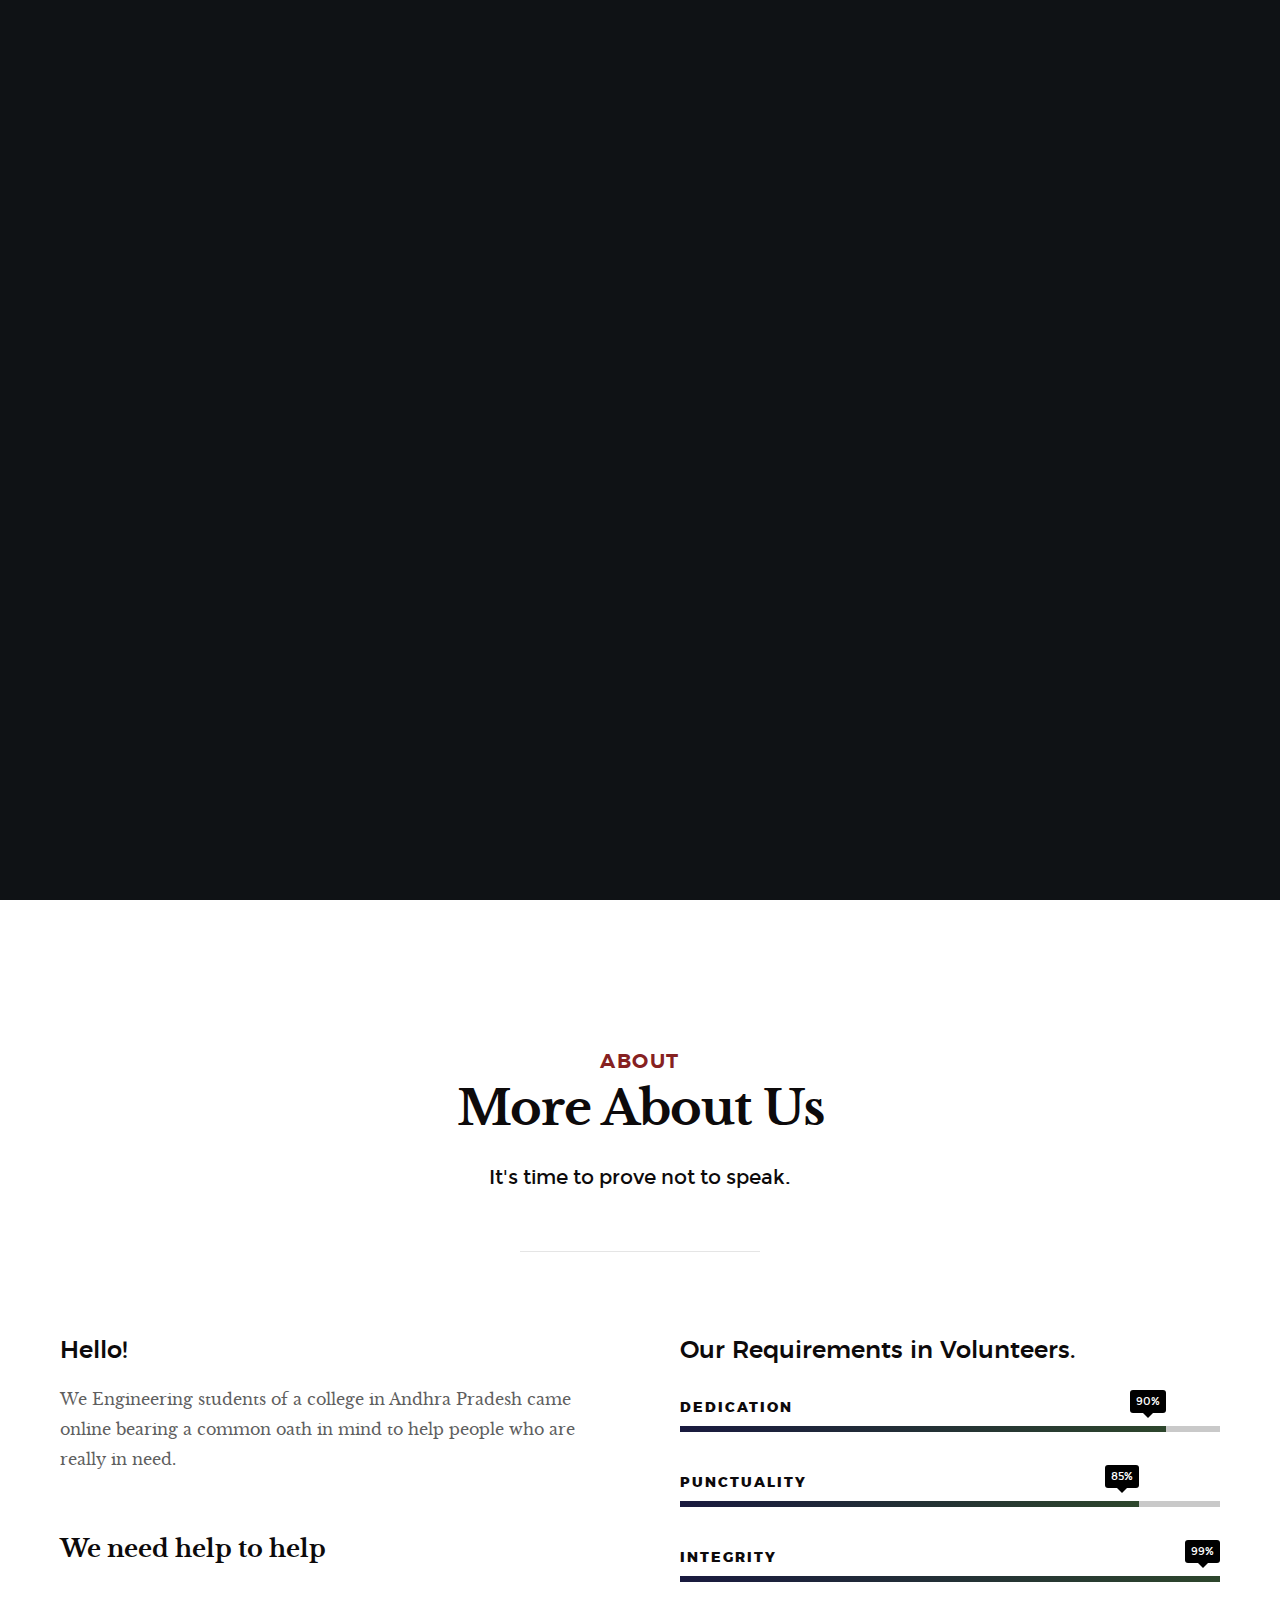
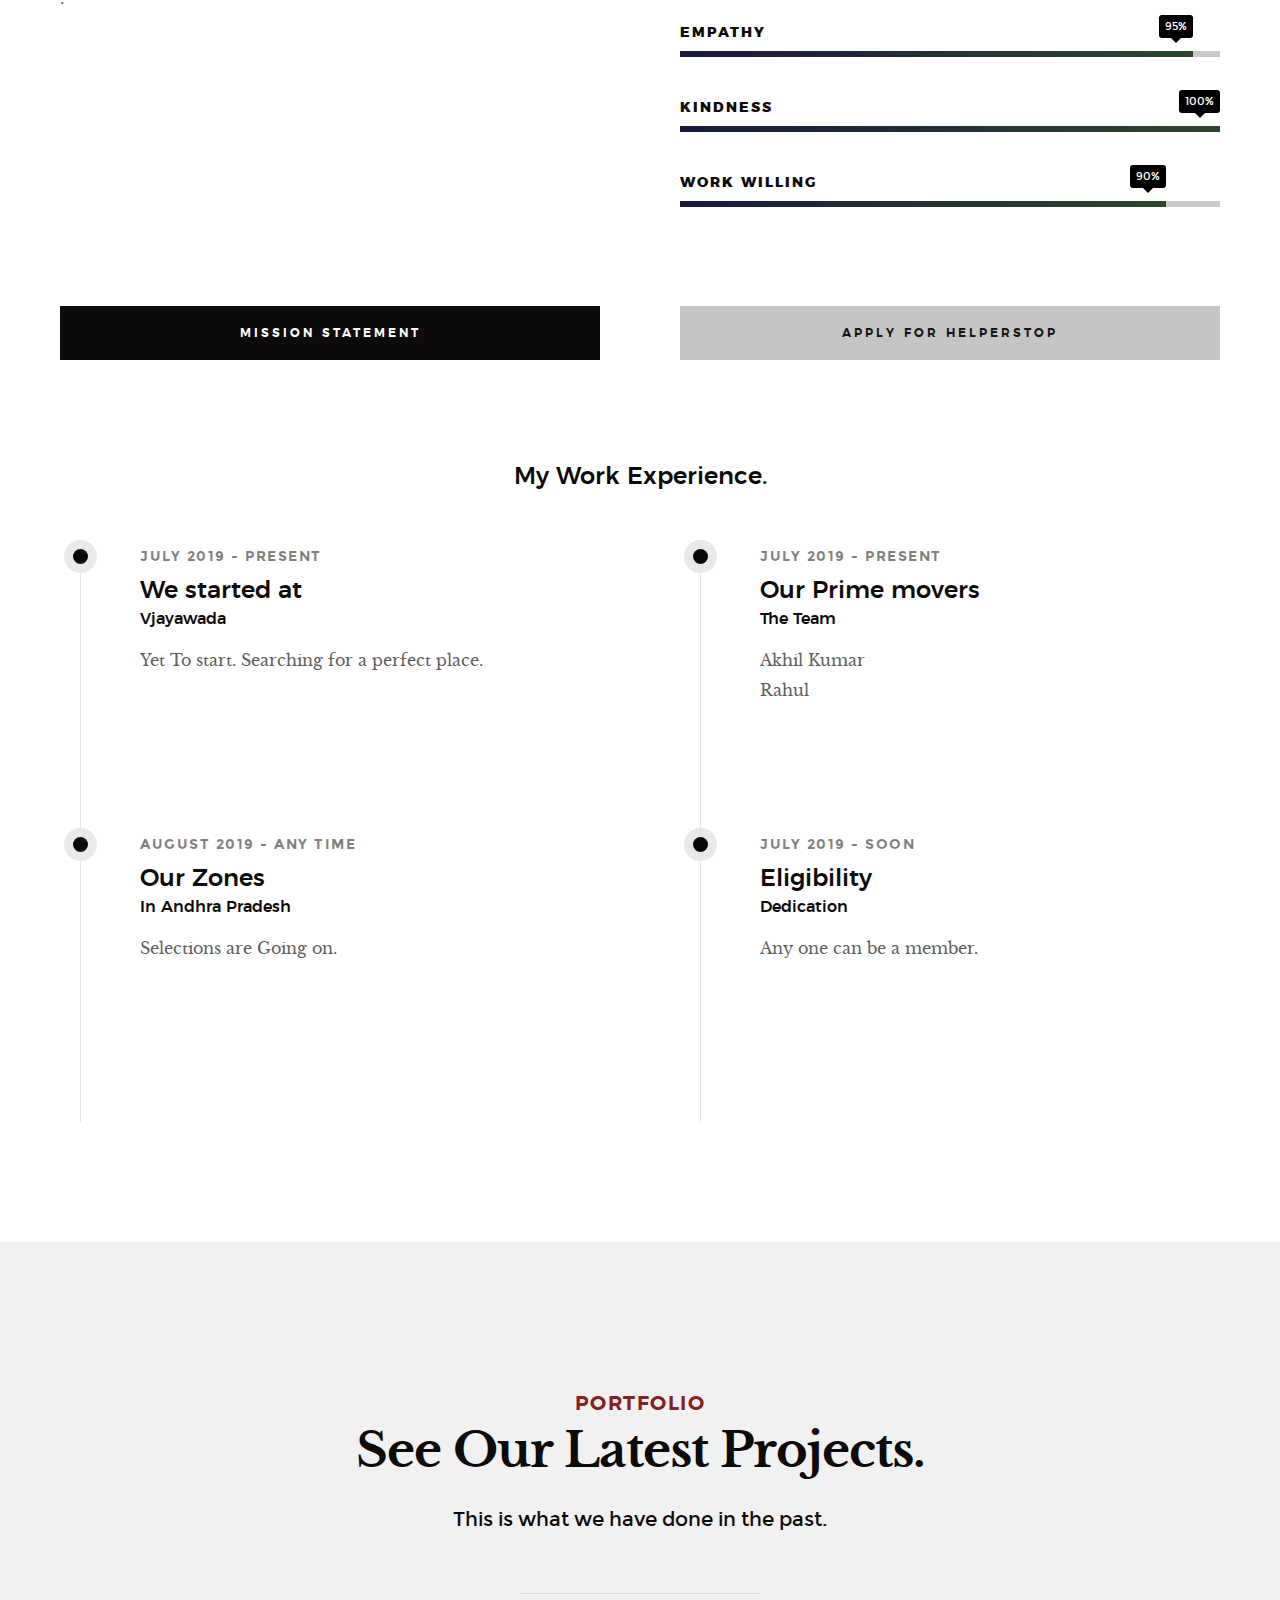
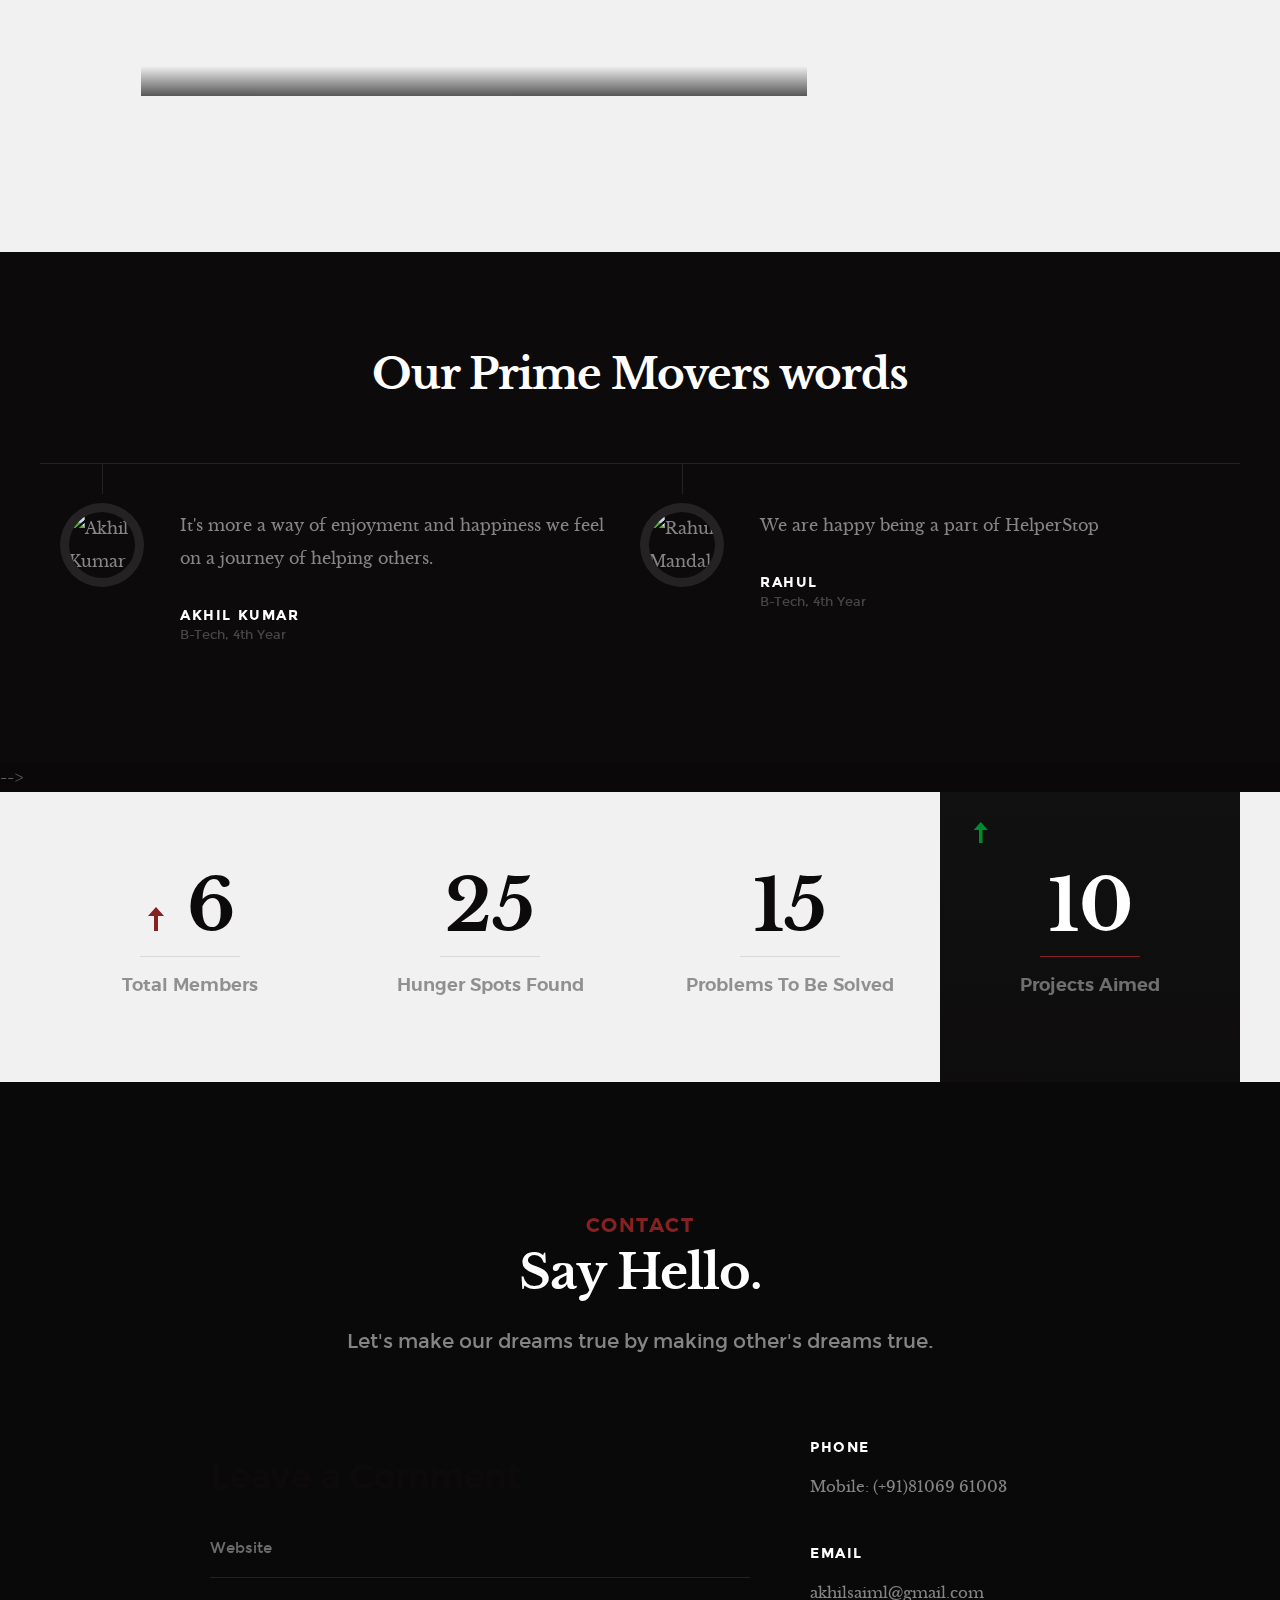
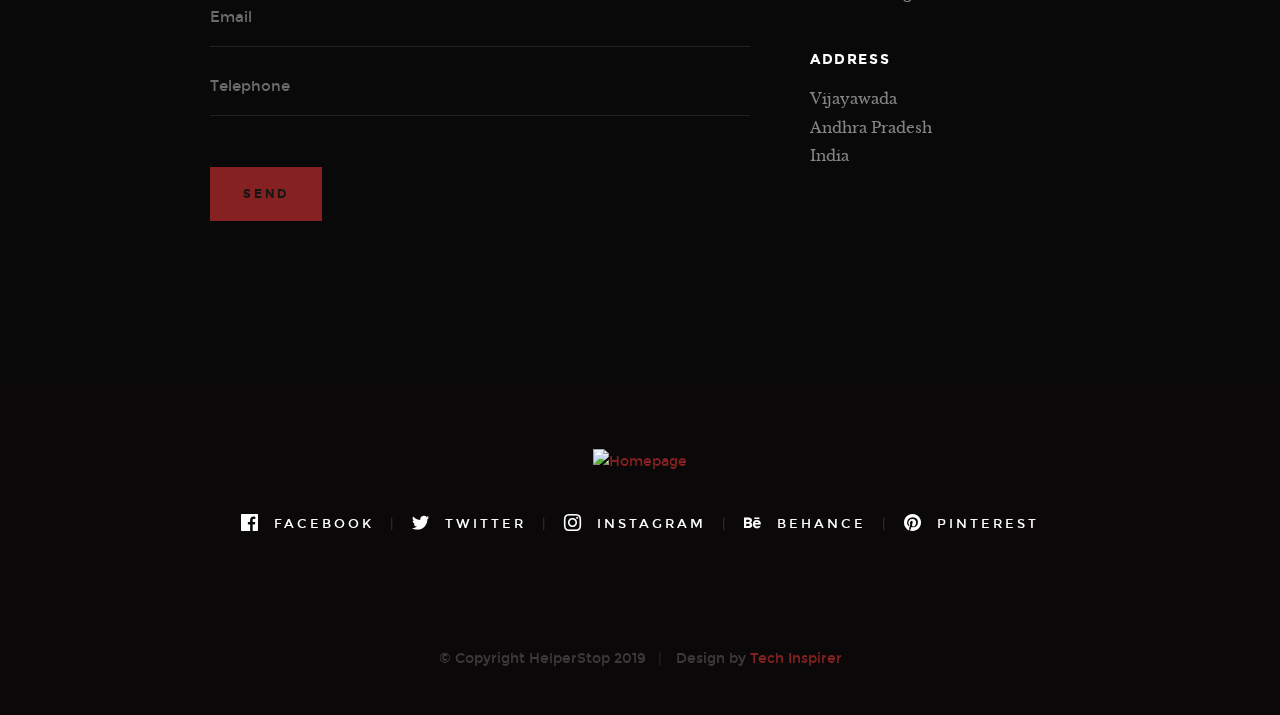
==== commit d4c89ea7: "mission added" ====
--- a/index.html
+++ b/index.html
@@ -129,7 +129,7 @@
             <div class="col-full text-center">
                 <h3>About</h3>
                 <h1>More About Us</h1>
-                <p class="lead">It'stime to prove not to speak.</p>
+                <p class="lead">It's time to prove not to speak.</p>
             </div>
         </div>
 
@@ -138,7 +138,7 @@
             <div class="col-six tab-full left">
                 <h3>Hello!</h3>
 
-                <p>We Engineering students of some college in Andhra Pradesh came online bearing a common oath in mind to help people who are really in need.</p>
+                <p>We Engineering students of a college in Andhra Pradesh came online bearing a common oath in mind to help people who are really in need.</p>
 
                 <p>
                 <b><h3>We need help to help</h3></b>.	
@@ -181,10 +181,12 @@
         <div class="row about-content about-content--buttons">
 
             <div class="col-six tab-full left">
-                <a href="AkhilKumarPenugondaResume.pdf" class="btn btn--primary full-width" download >Download our Mission Statement</a>
+                <a href="mission-statement.html" class="btn btn--primary full-width" >Mission Statement</a>
+                <!-- <a href="AkhilKumarPenugondaResume.pdf" class="btn btn--primary full-width" download >Download our Mission Statement</a>
+-->
             </div>
             <div class="col-six tab-full right">
-                <a href="https://forms.gle/EkLf63DXoW6tfyww8" class="btn full-width">Hire Me Now</a>
+                <a href="https://forms.gle/EkLf63DXoW6tfyww8" class="btn full-width">Apply for HelperStop</a>
             </div>
 
         </div> <!-- end about-content buttons -->
@@ -296,7 +298,7 @@
                             </p>
                         </div>
 
-                        <a href="https://www.behance.net/" class="item-folio__project-link" title="Project link">
+                        <a href="#" class="item-folio__project-link" title="Project link">
                             <i class="im im-link"></i>
                         </a>
 
@@ -320,10 +322,10 @@
 
                         <div class="item-folio__text">
                             <h3 class="item-folio__title">
-                                Devotional
+                                Devotional 
                             </h3>
                             <p class="item-folio__cat">
-                                Being Devine
+                                In a Peace
                             </p>
                         </div>
 
@@ -332,7 +334,7 @@
                         </a>
 
                         <div class="item-folio__caption">
-                            <p>Nill</p>
+                            <p>Near to the Nature</p>
                         </div>
 
                     </div> <!-- end item-folio -->
@@ -355,7 +357,7 @@
 
         <div class="row testimonials-header">
             <div class="col-full">
-                <h1 class="h02">What People Say.</h1>
+                <h1 class="h02">Our Prime Movers words</h1>
             </div>
         </div>
 
@@ -373,7 +375,7 @@
                 </div>
 
                 <div class="testimonials__slide">
-                    <img src="images/avatars/rahul.jpg" alt="Rahul Mandali" class="testimonials__avatar">
+                    <img src="https://lh3.googleusercontent.com/[base64]w1207-h850-no" alt="Rahul Mandali" class="testimonials__avatar">
                     <p> We are happy being a part of HelperStop</p>
                     <div class="testimonials__author h06">
                         Rahul
@@ -401,6 +403,14 @@
     <section id="stats" class="s-stats">
         <div class="row block-1-4 block-tab-1-2 block-mob-full stats">
 
+            <div class="col-block stats__col">
+                <div class="stats__count">
+                    <a href="#"><i class="im im-arrow-up" aria-hidden="true"></i></a>
+                    6
+                </div>
+                <h4>Total Members</h4> 
+            </div>
+
             <div class="col-block stats__col ">
                 <div class="stats__count">
                     25
@@ -422,14 +432,8 @@
                 </div>
                 <h4>Projects Aimed</h4>
             </div>
-           <!-- <div class="col-block stats__col">
-                <div class="stats__count">
-                    <a href="#"><i class="im im-arrow-up" aria-hidden="true"></i></a>
-                    10
-                </div>
-                <h4>Group Projects</h4> 
-            </div>
--->
+           
+
         </div>
     </section> <!-- end s-stats -->
 
@@ -470,8 +474,8 @@
                 </p>
 
                 <h4 class="h06">Email</h4>
-                <p>akhilnani14@gmail.com<br>
-                www.akhilkumar.tk
+                <p>akhilsaiml@gmail.com<br>
+                
                 </p>
 
                 <h4 class="h06">Address</h4>
@@ -528,7 +532,7 @@
             <div class="col-twelve">
                 <div class="copyright">
                     <span>© Copyright HelperStop 2019</span> 
-                    <span>Design by <a href="https://www.roamerworld.blogspot.com/">Tech Blog</a></span>	
+                    <span>Design by <a href="https://www.roamerworld.blogspot.com/">Tech Inspirer</a></span>	
                 </div>
 
                 <div class="go-top">
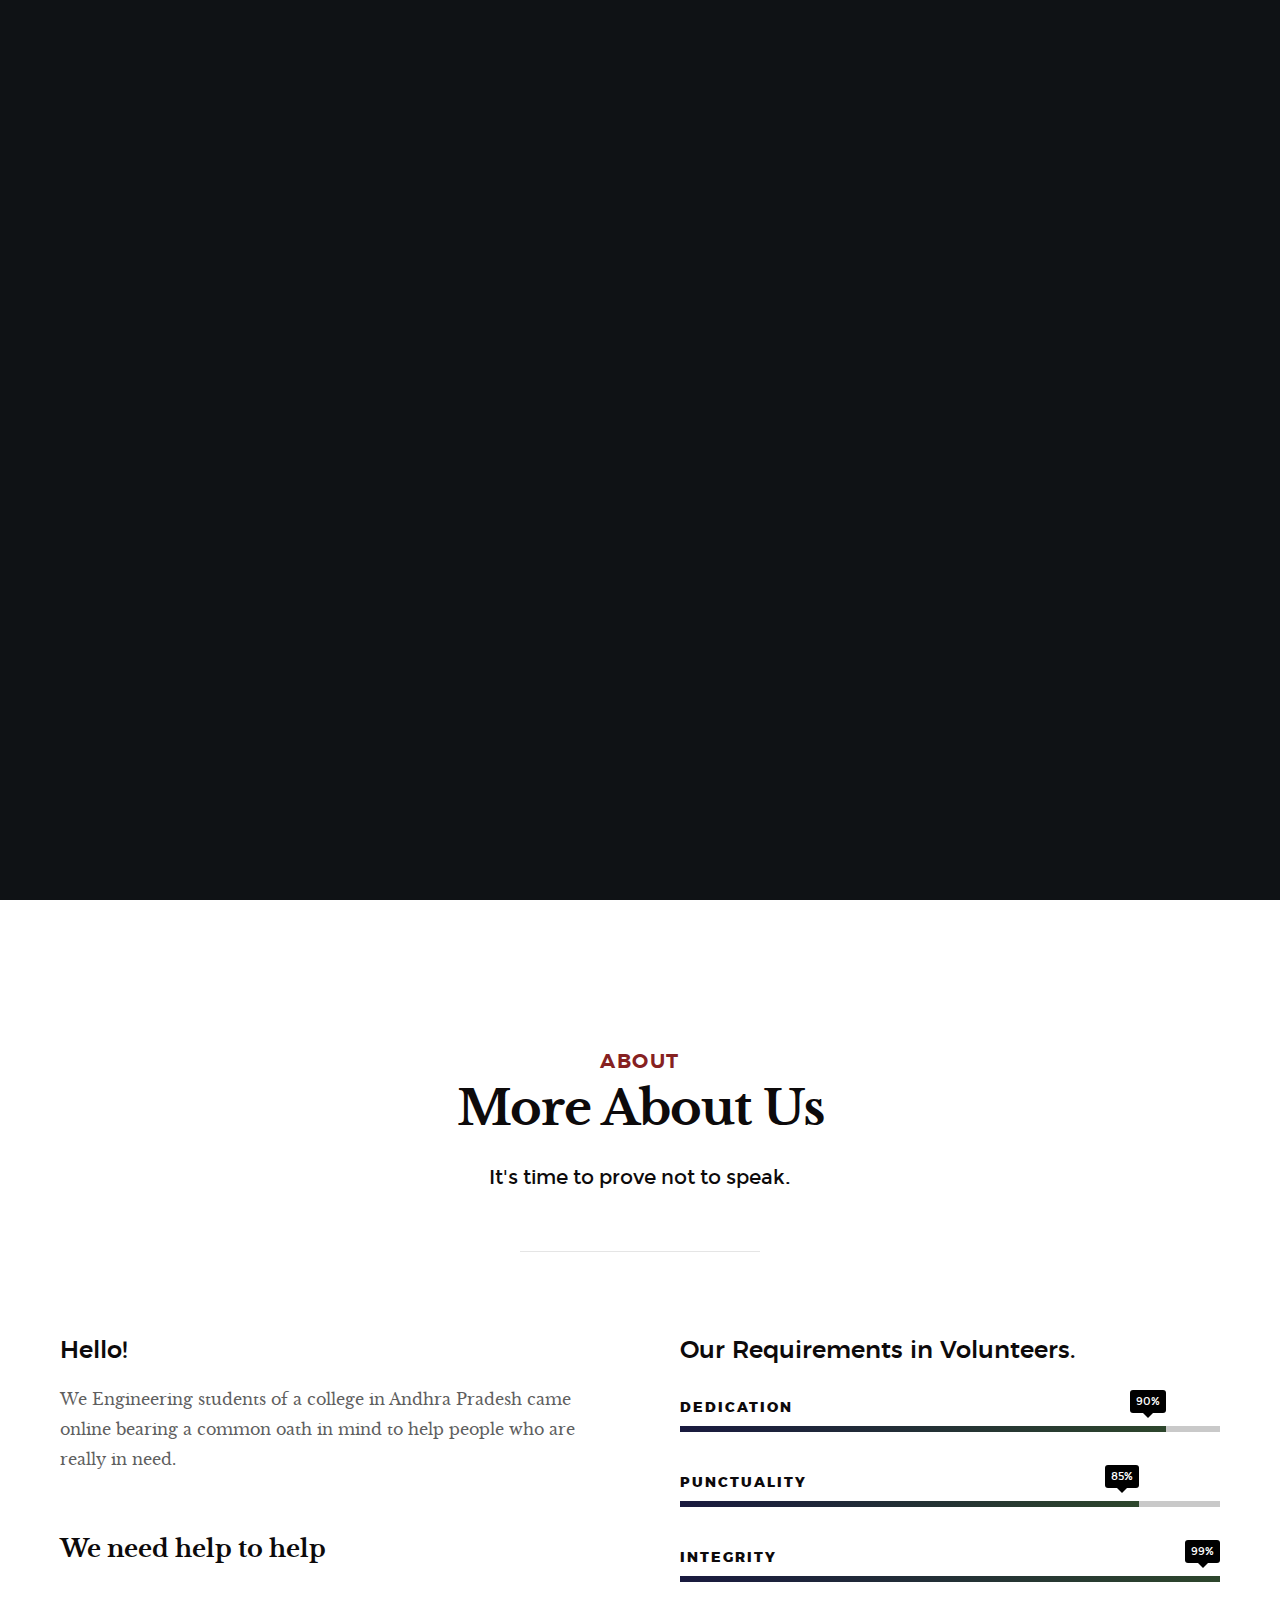
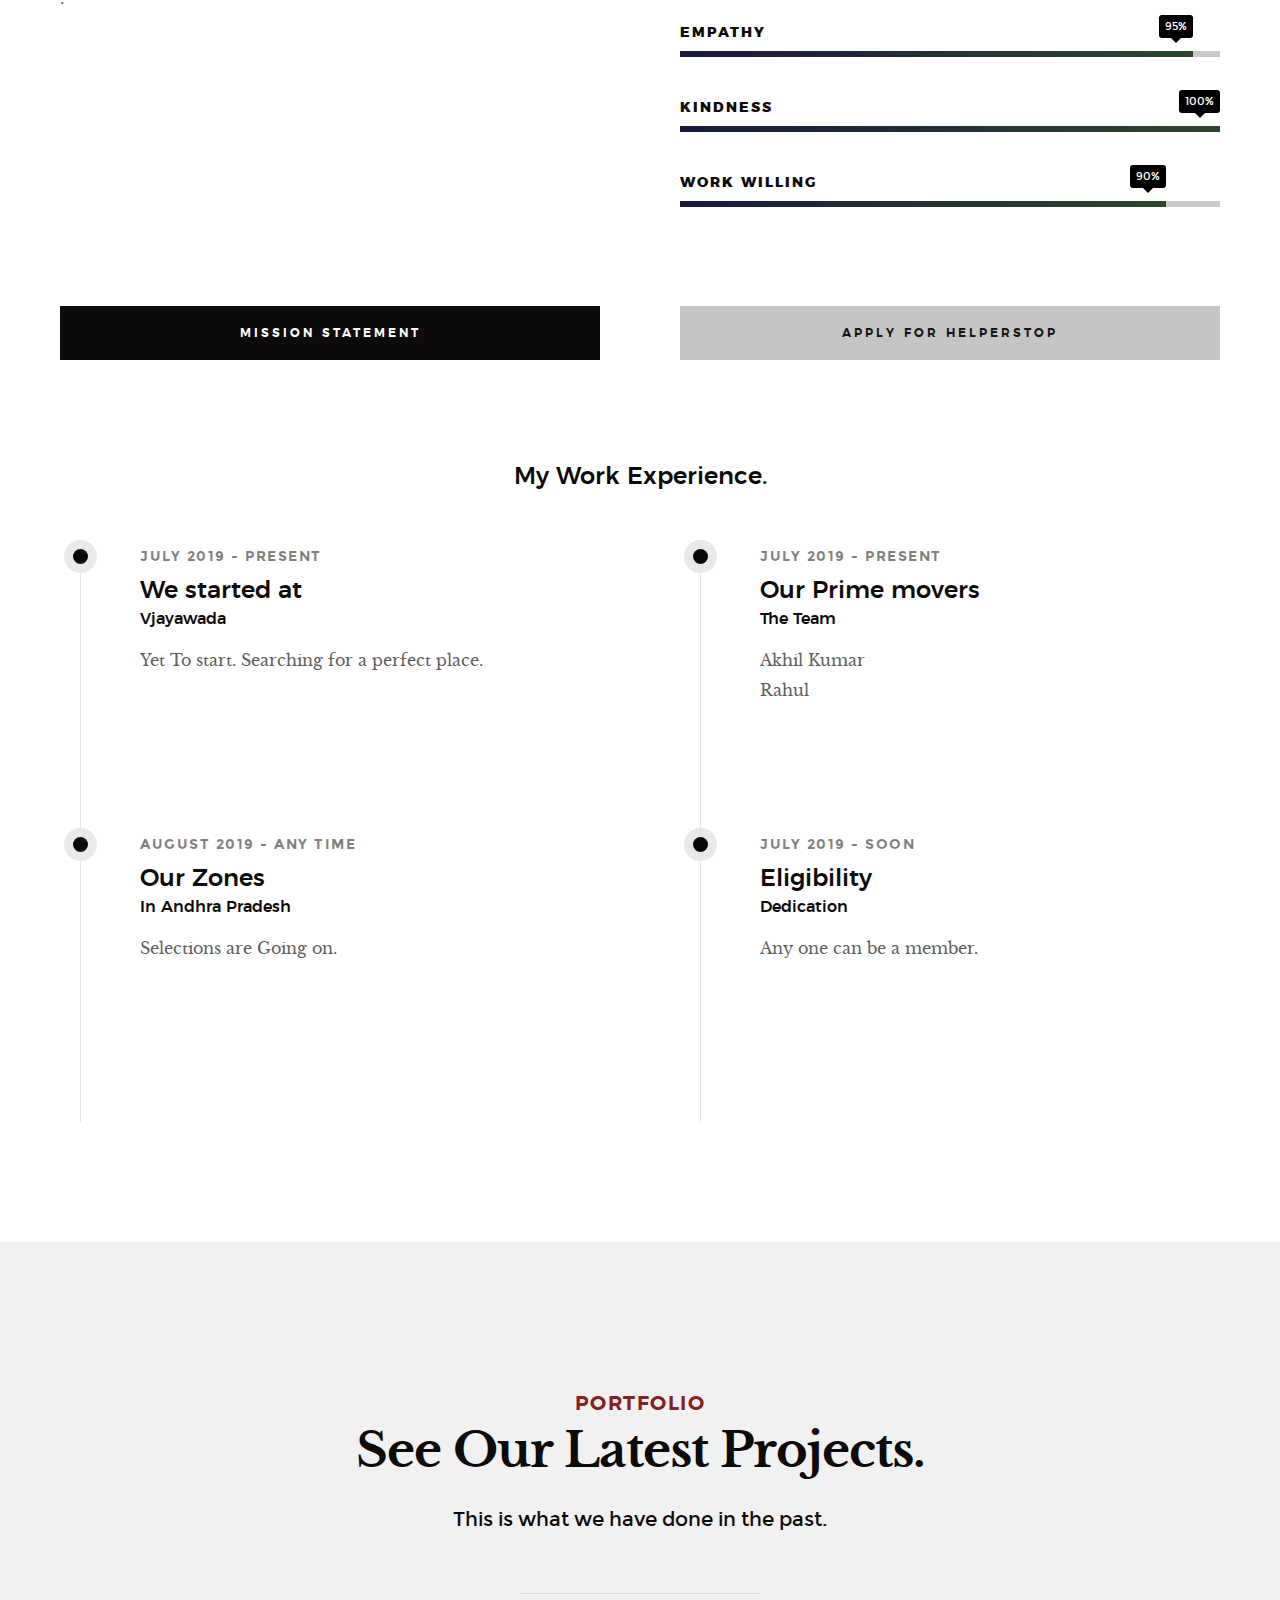
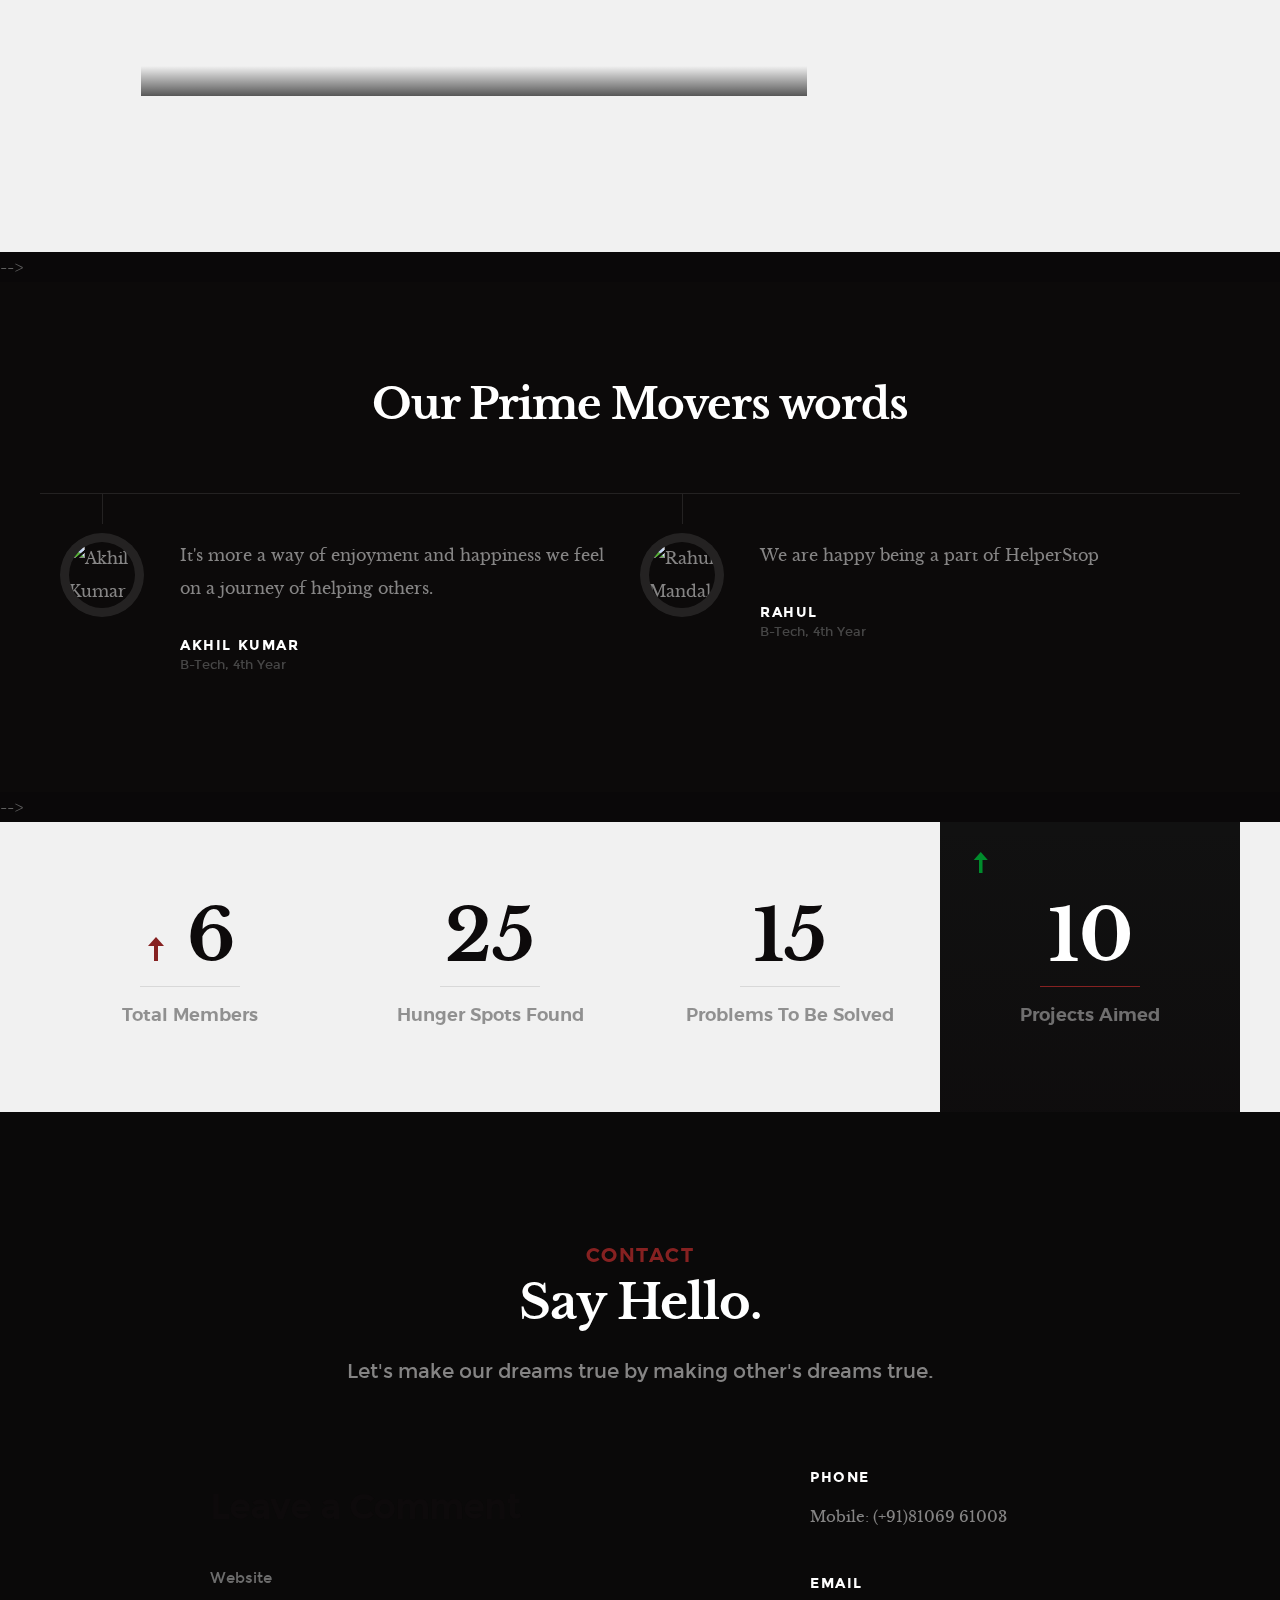
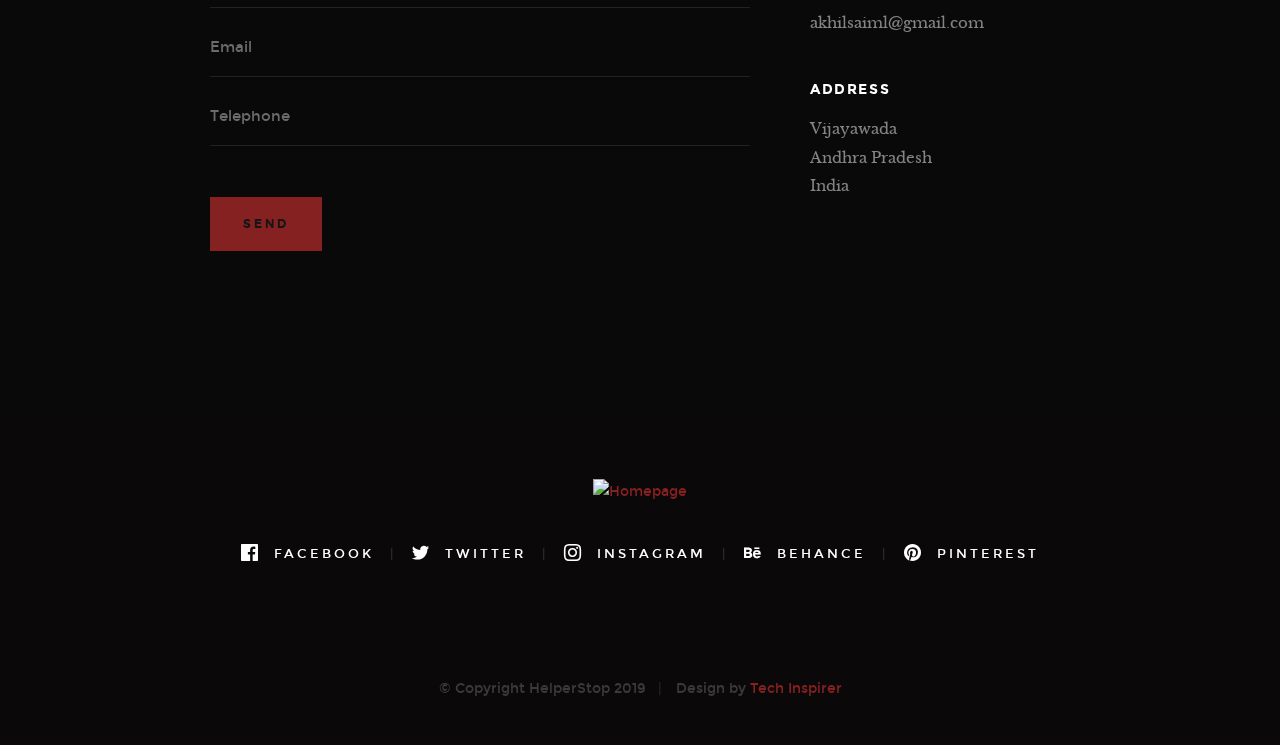
==== commit 2636c2b9: "final touch" ====
--- a/index.html
+++ b/index.html
@@ -63,7 +63,7 @@
 
    <!-- home
    ================================================== -->
-   <section id="home" class="s-home page-hero target-section" data-parallax="scroll" data-image-src="images/group.jpg" data-natural-width=3000 data-natural-height=2000 data-position-y=center>
+   <section id="home" class="s-home page-hero target-section" data-parallax="scroll" data-image-src="images/lightbackground.jpg" data-natural-width=3000 data-natural-height=2000 data-position-y=center>
 
         <div class="overlay"></div>
         <div class="shadow-overlay"></div>
@@ -261,7 +261,7 @@
 
     </section> <!-- end about -->
     
-
+<!--
     <!-- works
     ================================================== -->
     <section id="works" class="s-works target-section">
@@ -346,7 +346,7 @@
         </div> <!-- end masonry -->
 
     </section> <!-- end works -->
-
+-->
 
 
     <!-- testimonials
@@ -502,7 +502,7 @@
                 </div>
 
                 <ul class="footer-social">
-                    <li><a href="#0">
+                    <li><a href="https://www.facebook.com/helperStop/">
                         <i class="im im-facebook" aria-hidden="true"></i>
                         <span>Facebook</span>
                     </a></li>
@@ -510,7 +510,7 @@
                         <i class="im im-twitter" aria-hidden="true"></i>
                         <span>Twitter</span>
                     </a></li>
-                    <li><a href="#0">
+                    <li><a href="https://www.instagram.com/helperstop?r=nametag">
                         <i class="im im-instagram" aria-hidden="true"></i>
                         <span>Instagram</span>
                     </a></li>
--- a/css/main.css
+++ b/css/main.css
@@ -3041,7 +3041,7 @@
 
 .s-contact {
     background-color: #151515;
-    background-image: url("../images/contact-bg.jpg");
+    background-image: url("../images/lightbackground.jpg");
     background-repeat: no-repeat;
     background-position: center, center;
     padding-top: 13.2rem;
@@ -4136,4 +4136,4 @@
     .commentlist .comment__avatar {
         display: none;
     }
-}+}
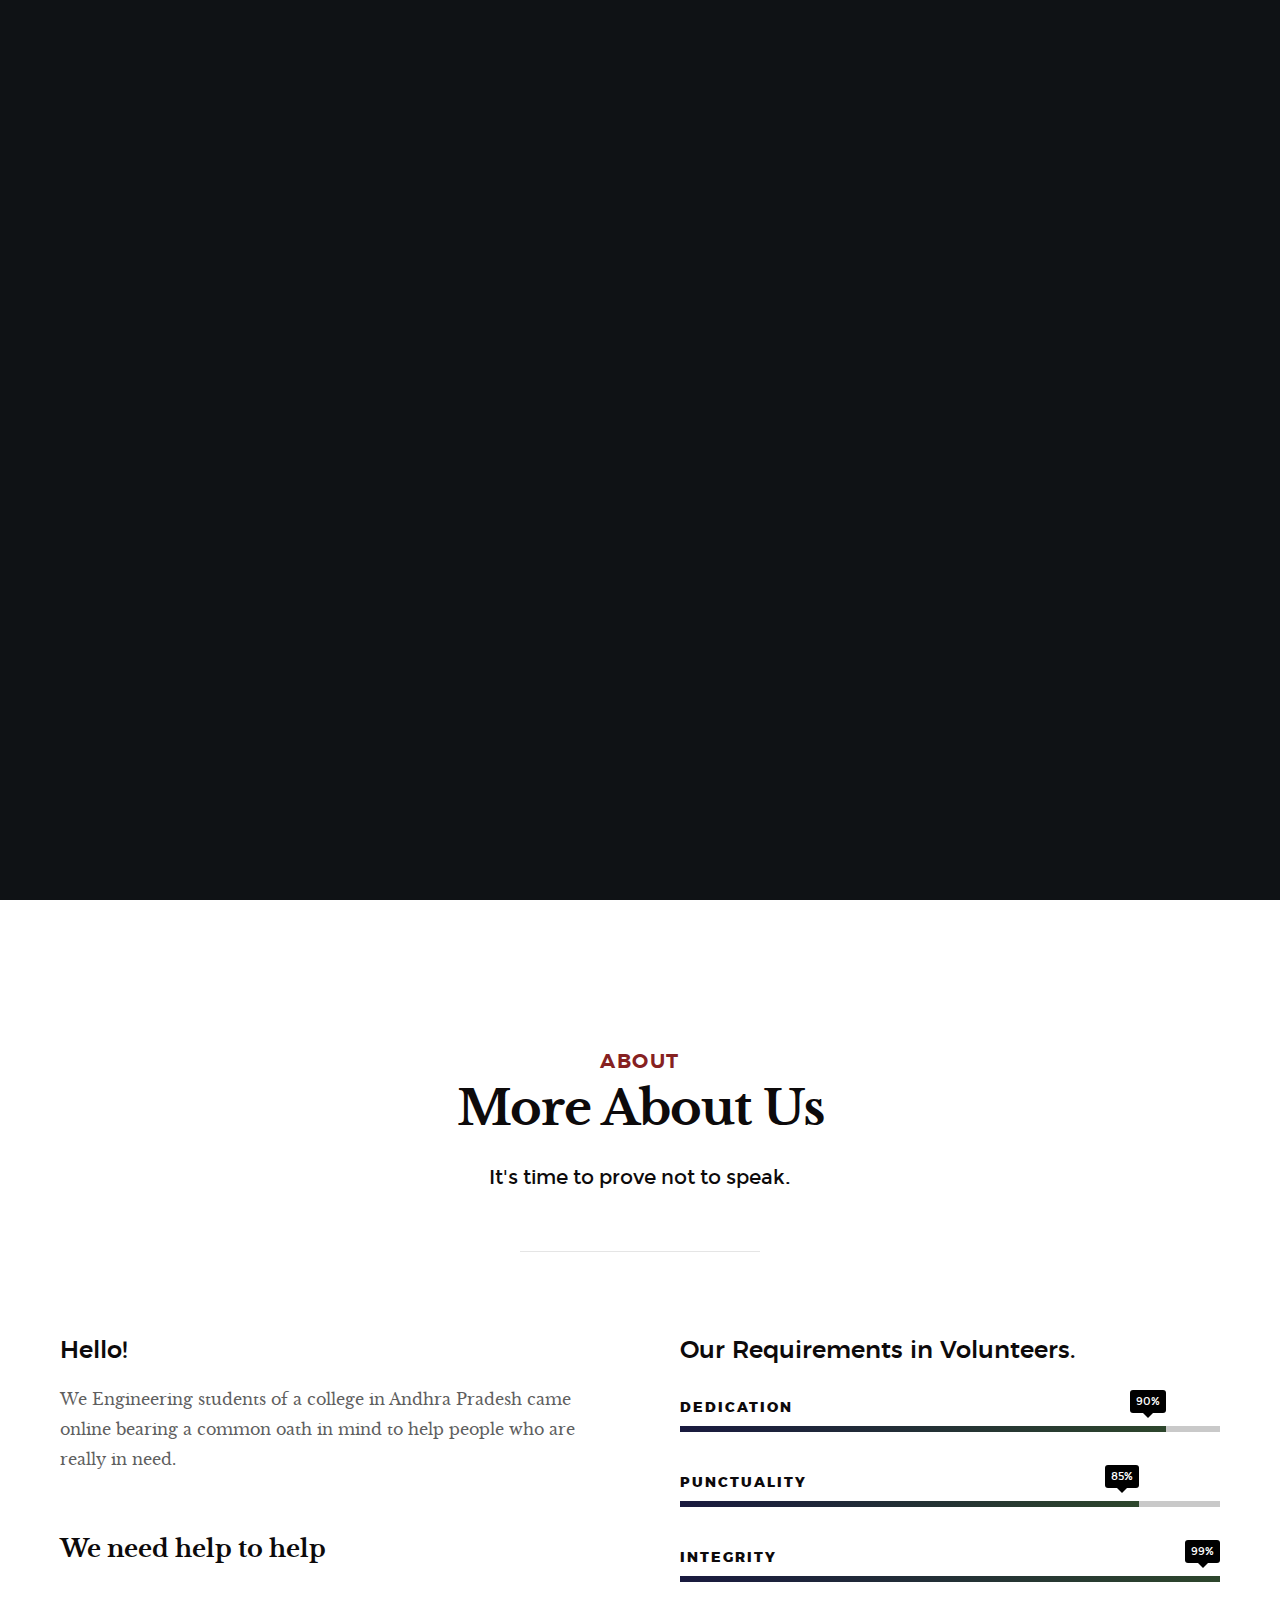
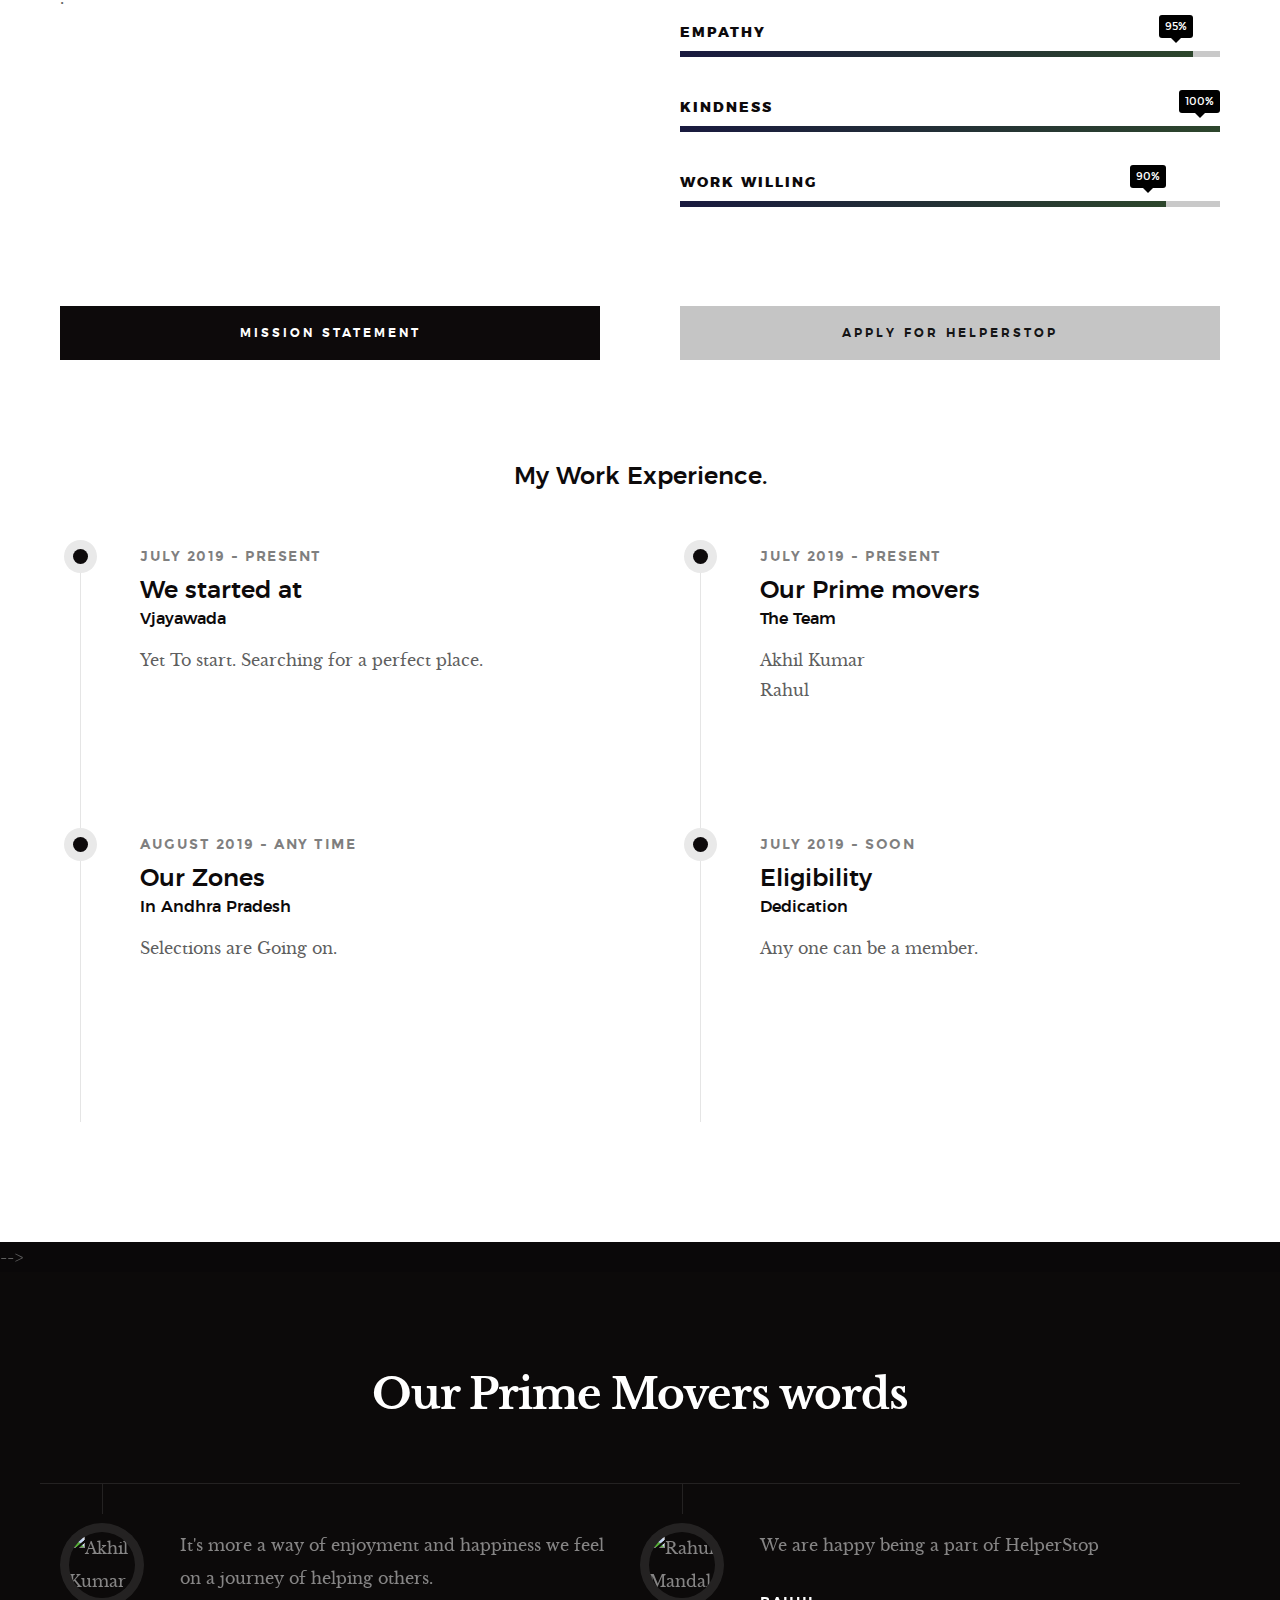
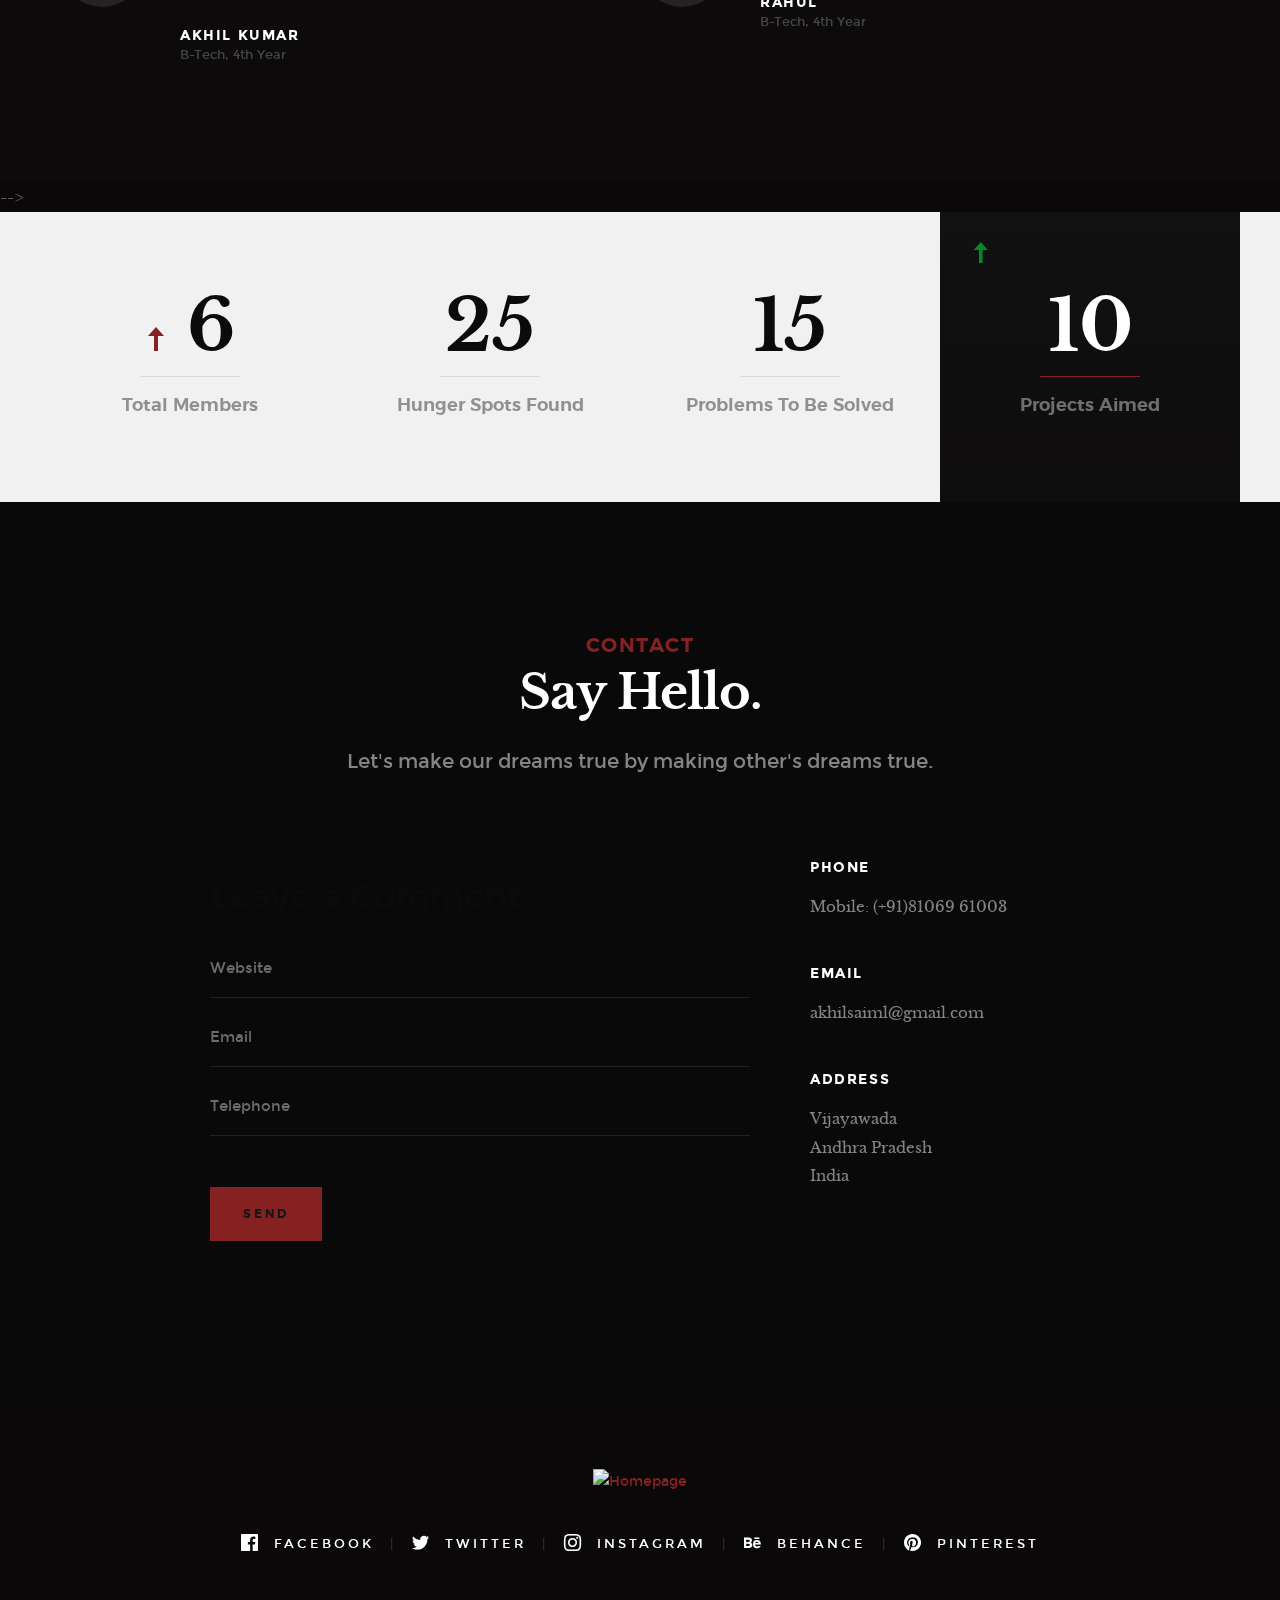
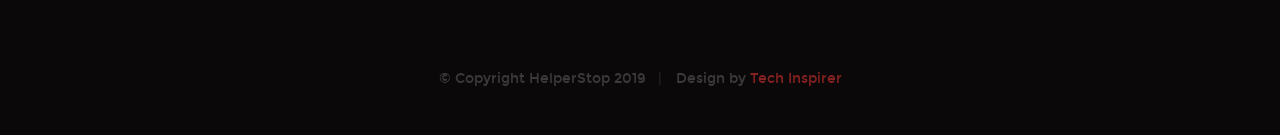
==== commit bc26b59a: "removed projects" ====
--- a/index.html
+++ b/index.html
@@ -261,10 +261,10 @@
 
     </section> <!-- end about -->
     
-<!--
+
     <!-- works
     ================================================== -->
-    <section id="works" class="s-works target-section">
+<!--    <section id="works" class="s-works target-section">
 
         <div class="row narrow section-intro has-bottom-sep">
             <div class="col-full">
@@ -307,8 +307,8 @@
                         </div>
 
                     </div> <!-- end item-folio -->
-                </div> <!-- end masonry__brick -->
-
+               </div> <!-- end masonry__brick -->
+<!-- 
                 <div class="masonry__brick">
                     <div class="item-folio">
 
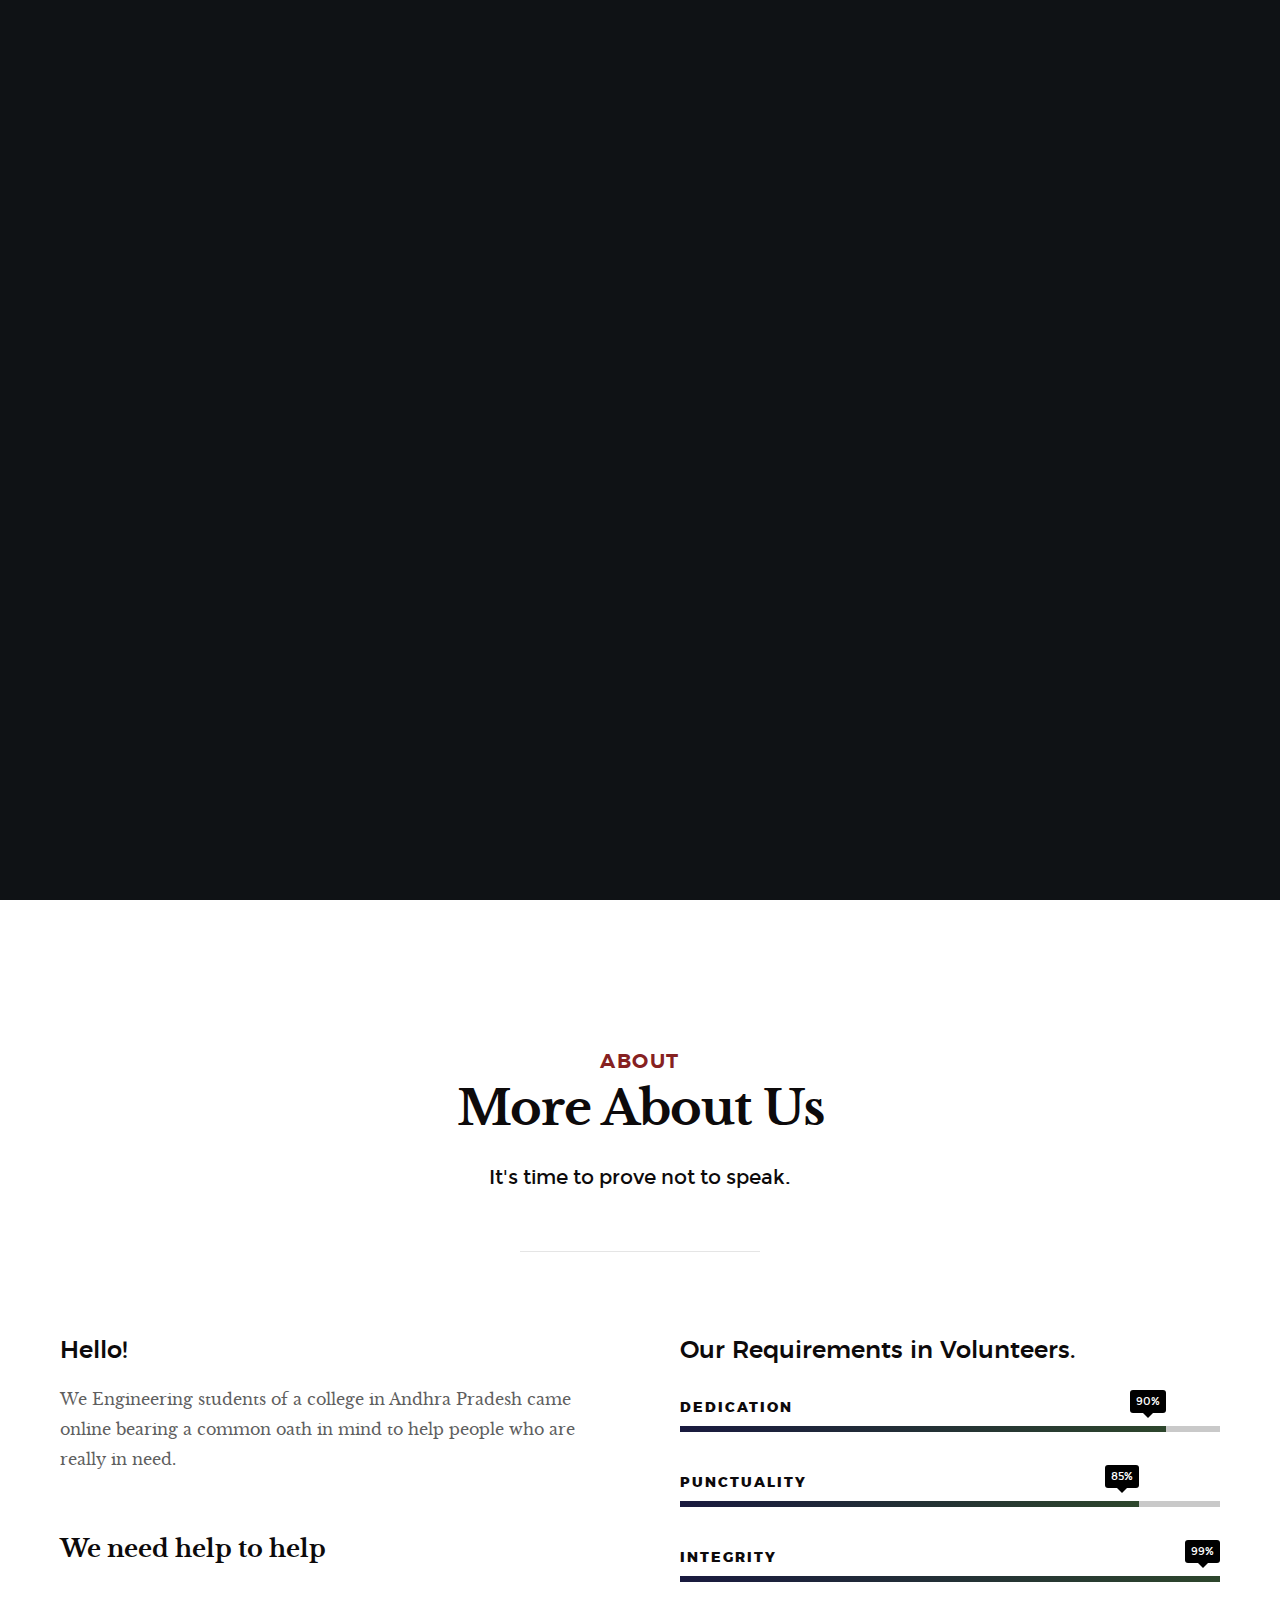
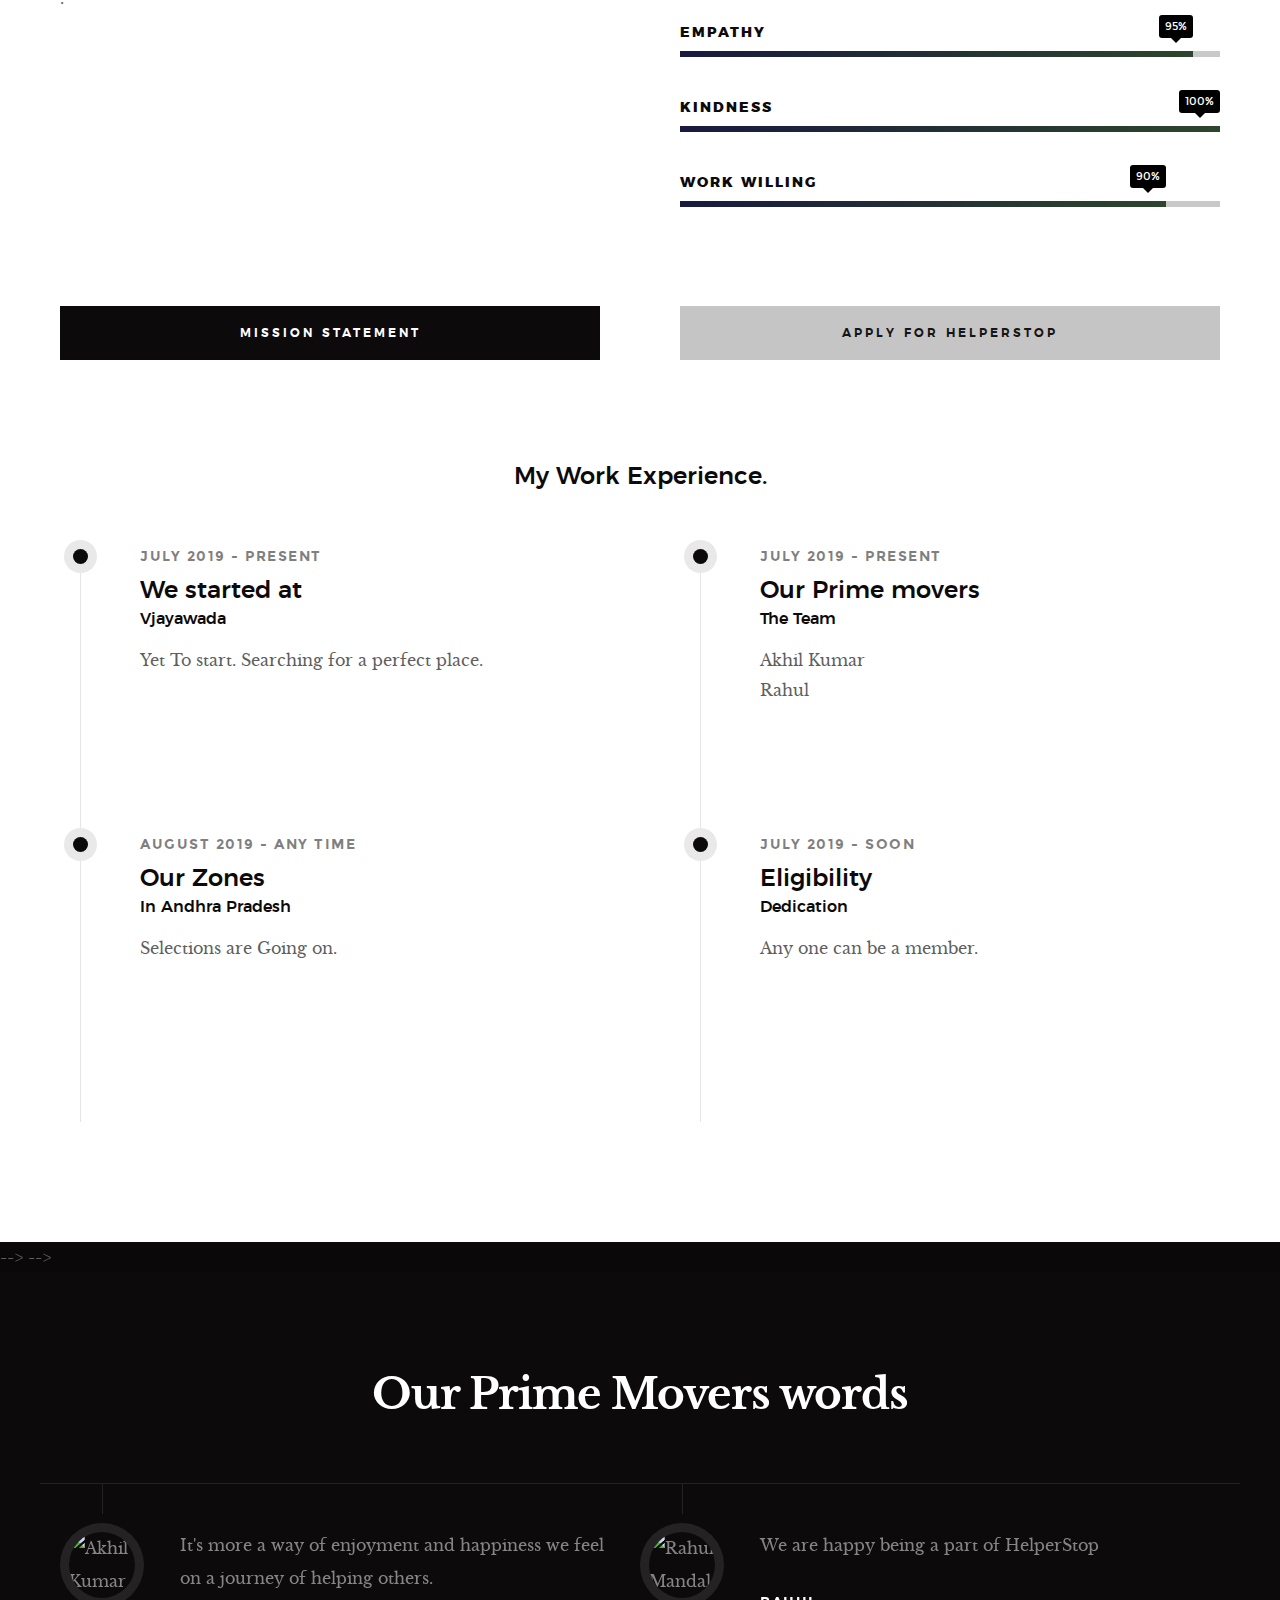
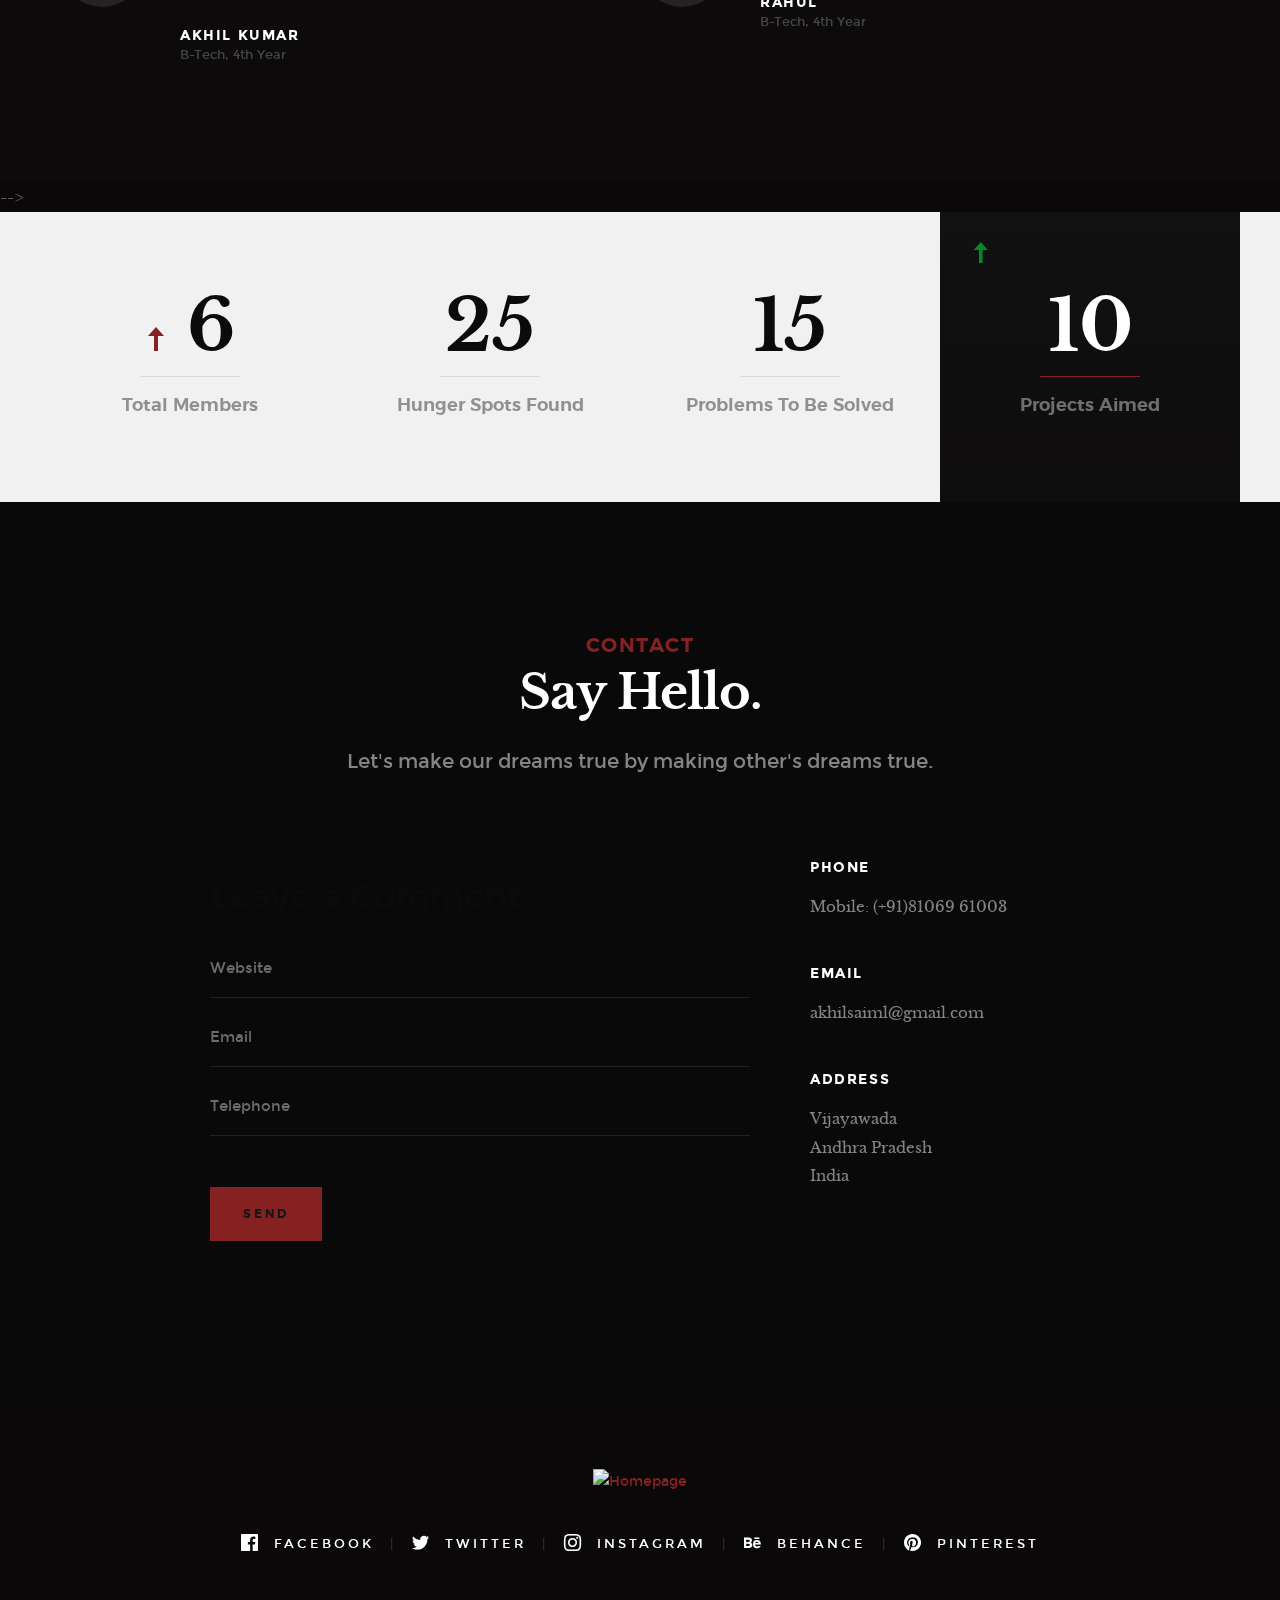
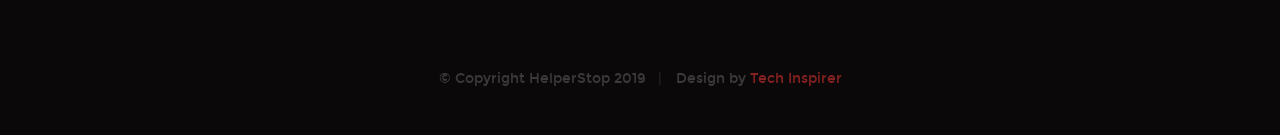
==== commit 413a82bd: "Update index.html" ====
--- a/index.html
+++ b/index.html
@@ -347,6 +347,7 @@
 
     </section> <!-- end works -->
 -->
+-->
 
 
     <!-- testimonials
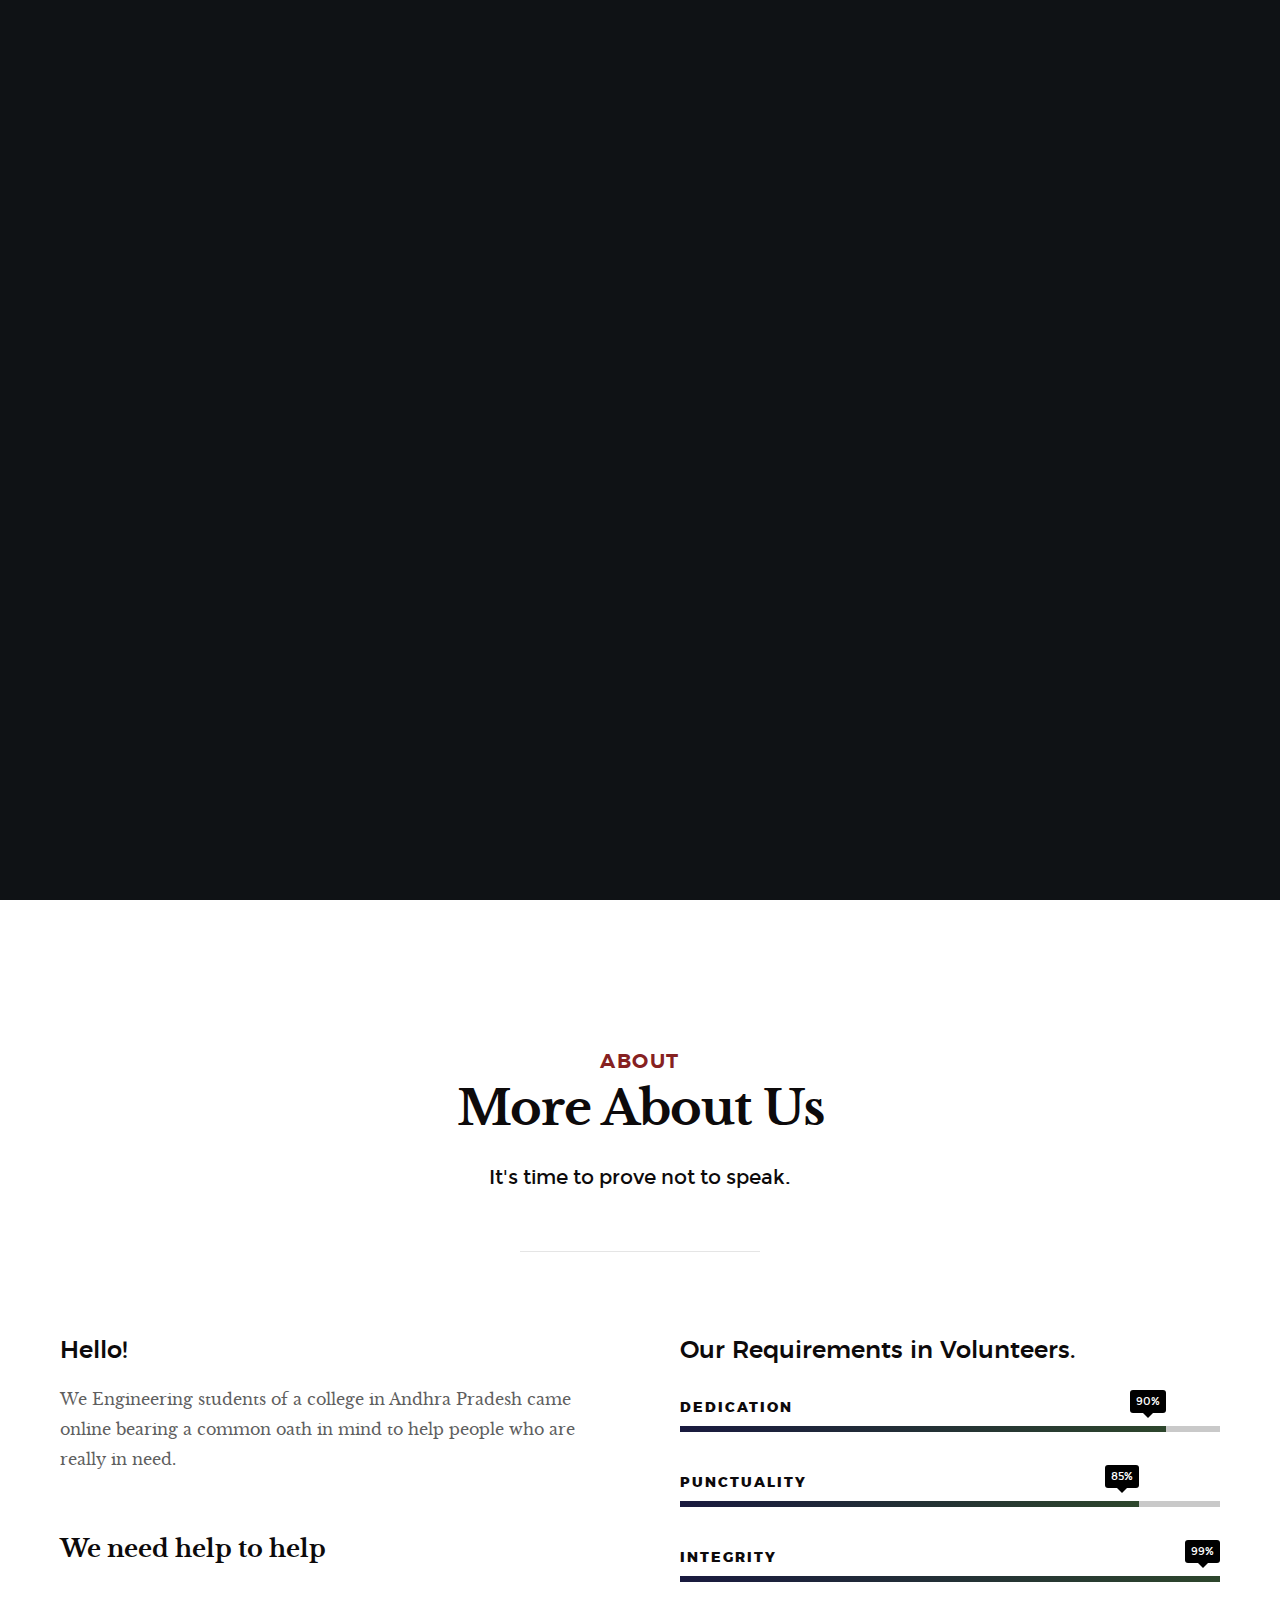
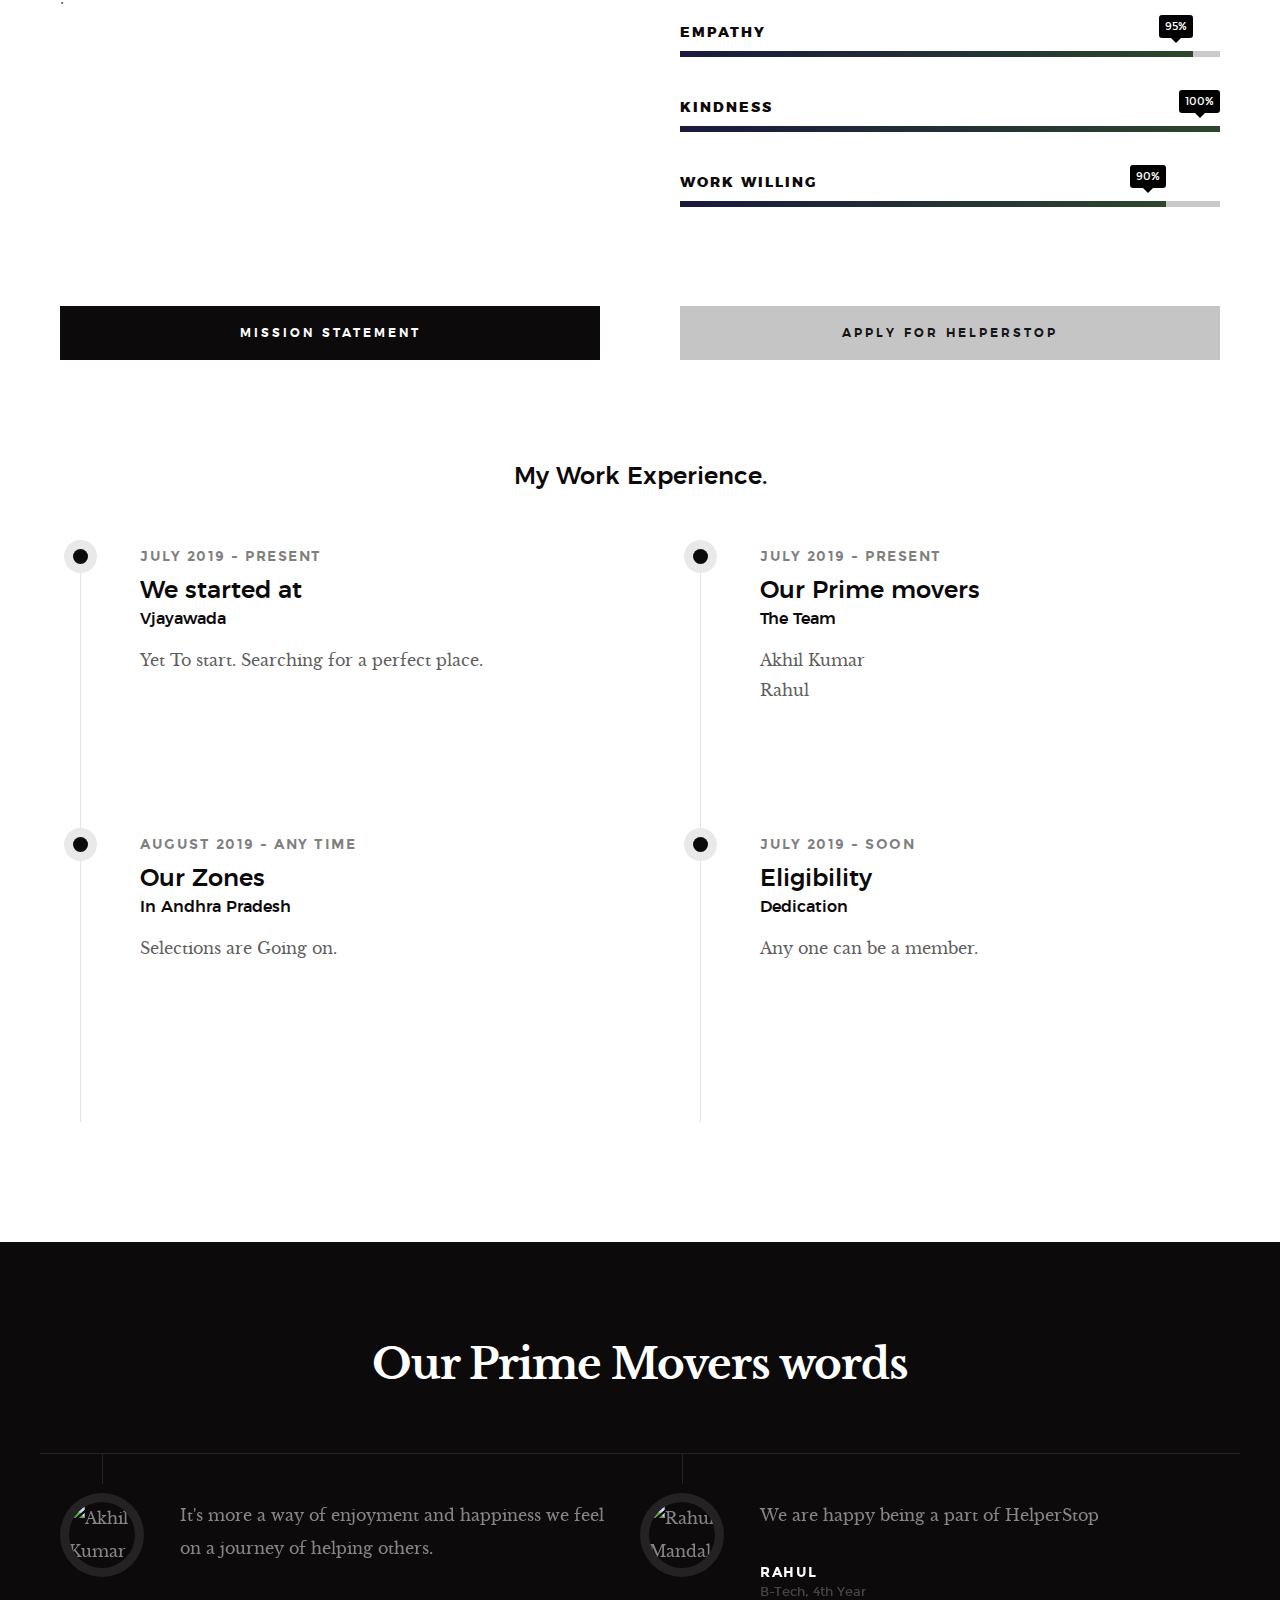
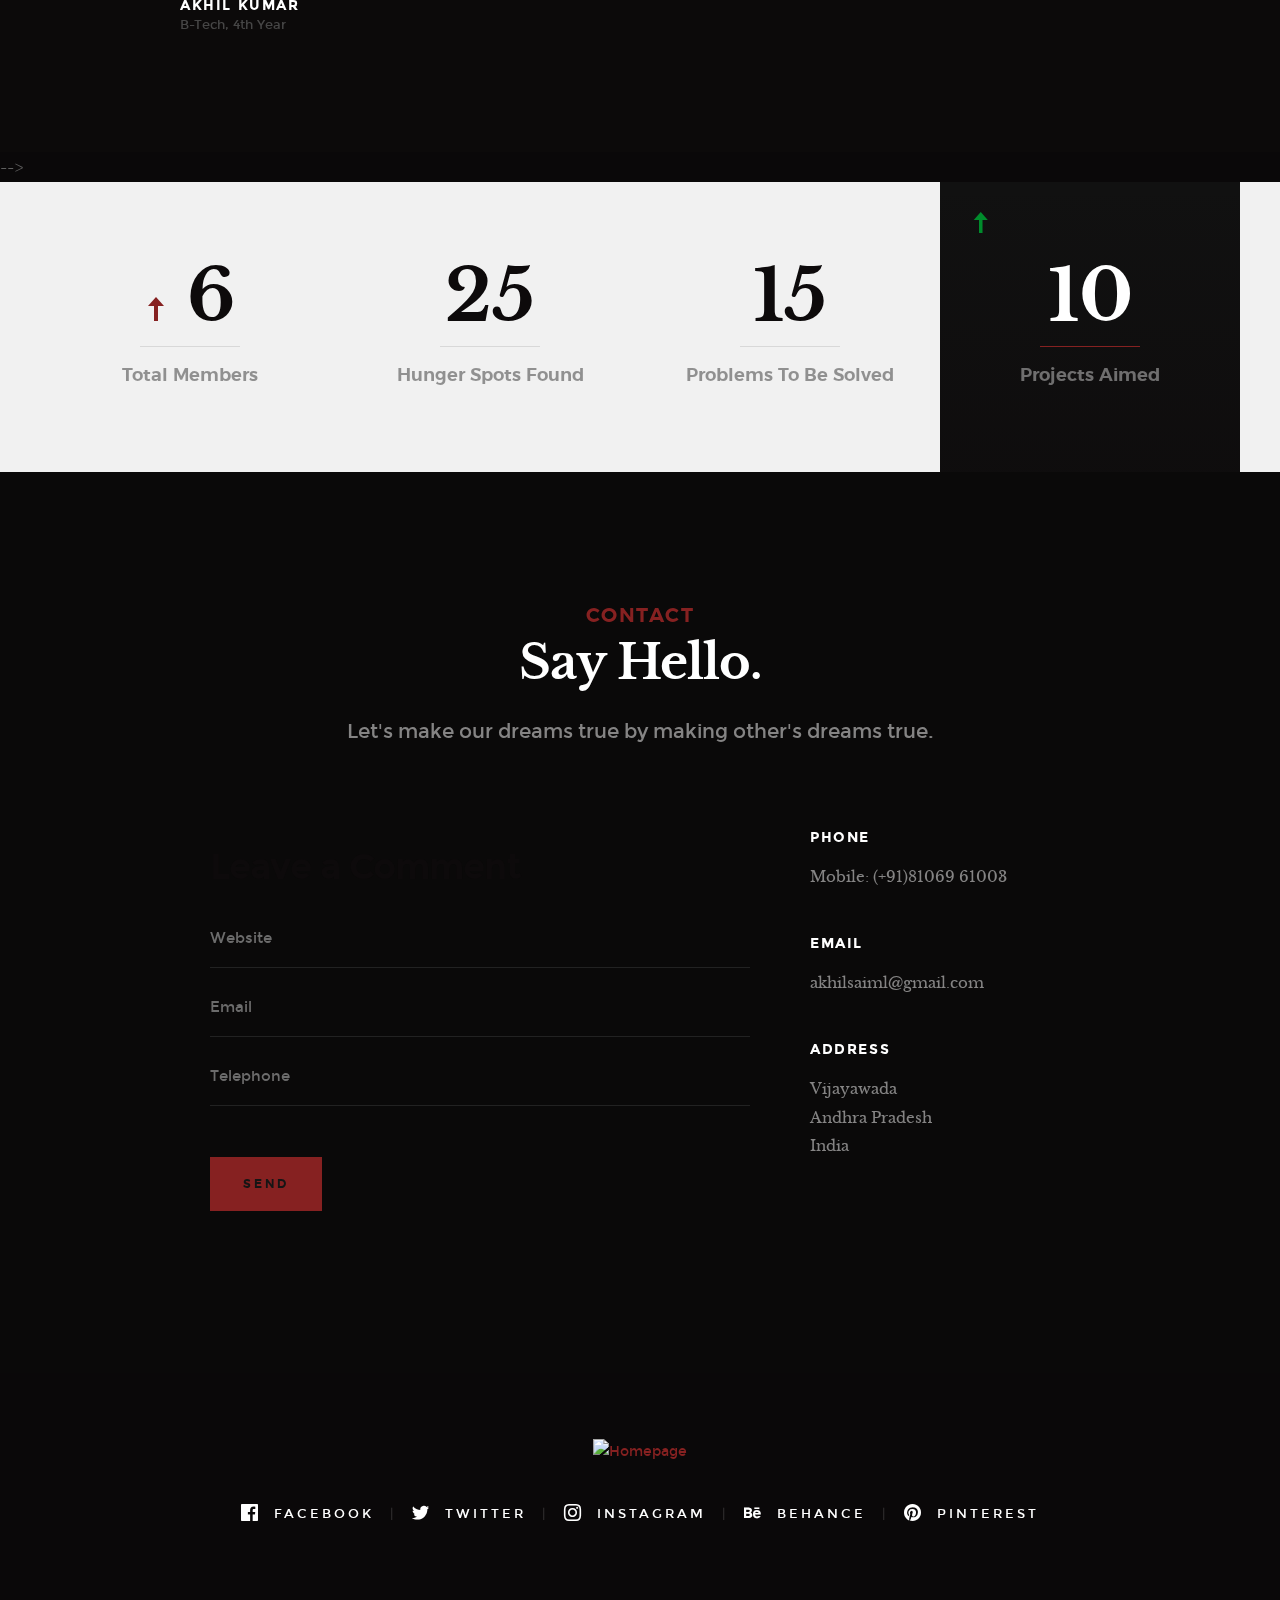
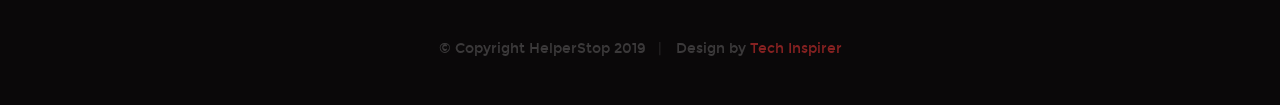
==== commit 13a4f5a0: "updates done" ====
--- a/index.html
+++ b/index.html
@@ -1,4 +1,4 @@
-﻿<!DOCTYPE html>
+<!DOCTYPE html>
 <!--[if lt IE 9 ]><html class="no-js oldie" lang="en"> <![endif]-->
 <!--[if IE 9 ]><html class="no-js oldie ie9" lang="en"> <![endif]-->
 <!--[if (gte IE 9)|!(IE)]><!-->
@@ -306,10 +306,10 @@
                             <p>Its all For All.</p>
                         </div>
 
-                    </div> <!-- end item-folio -->
-               </div> <!-- end masonry__brick -->
-<!-- 
-                <div class="masonry__brick">
+                    </div> <!-- end item-folio --> 
+  <!--             </div> <!-- end masonry__brick -->
+
+   <!--            <div class="masonry__brick">
                     <div class="item-folio">
 
                         <div class="item-folio__thumb">
@@ -338,16 +338,15 @@
                         </div>
 
                     </div> <!-- end item-folio -->
-                </div> <!-- end masonry__brick -->
-
-
-
-            </div>
+ <!--               </div> <!-- end masonry__brick -->
+
+
+
+   <!--         </div>
         </div> <!-- end masonry -->
 
-    </section> <!-- end works -->
--->
--->
+   <!-- </section> <!-- end works -->
+
 
 
     <!-- testimonials
